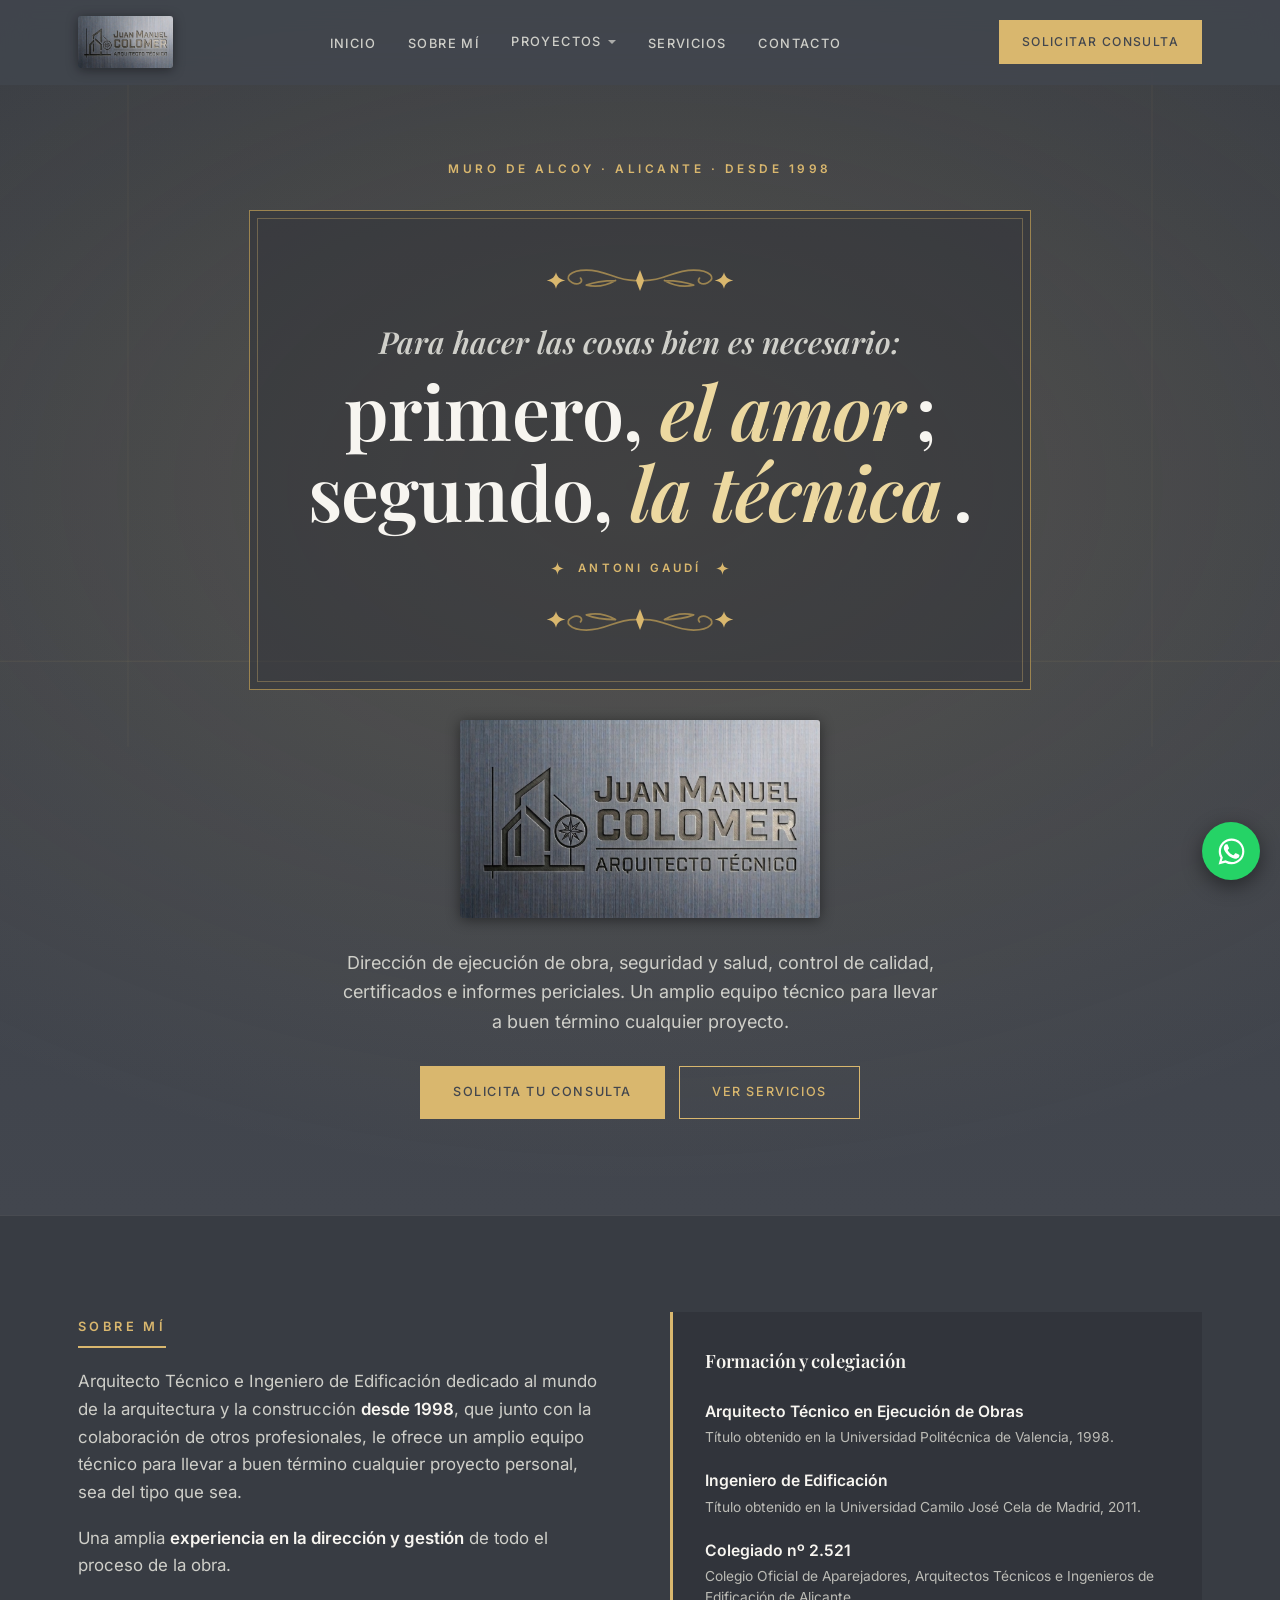
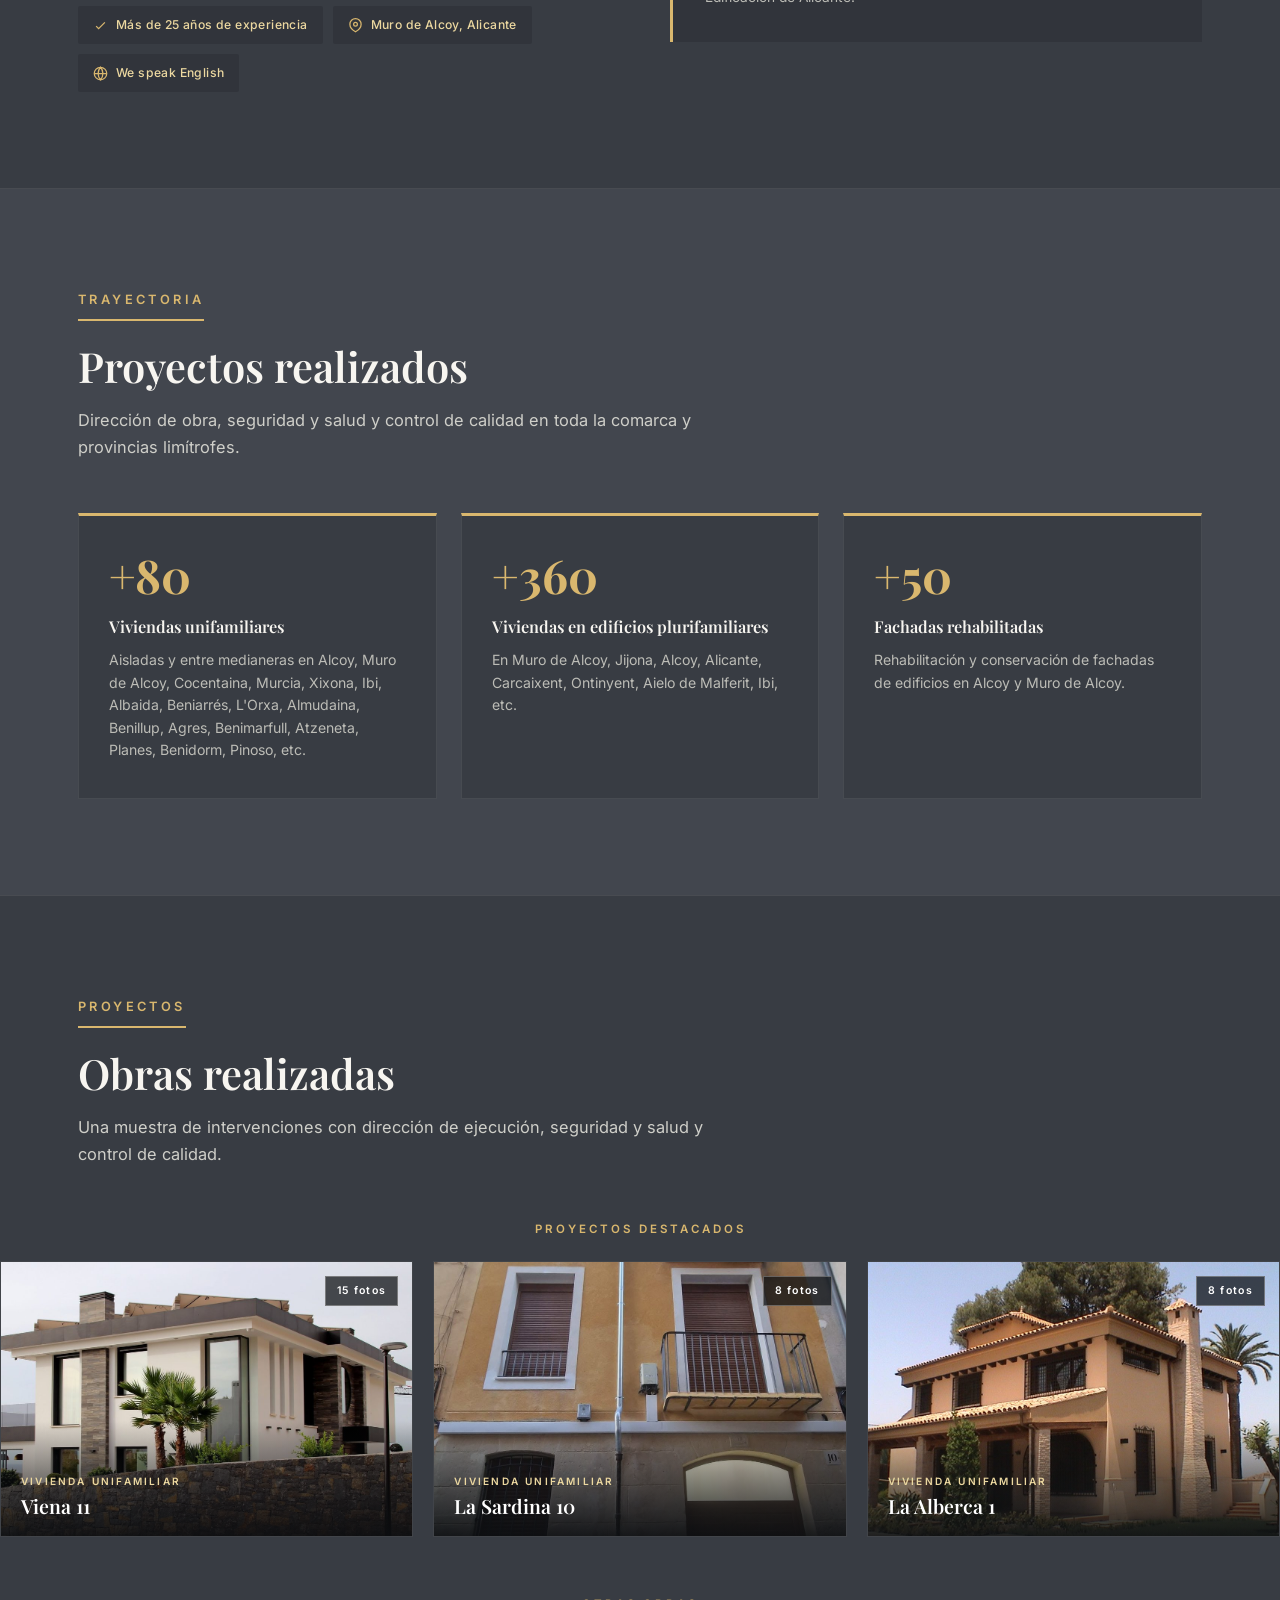
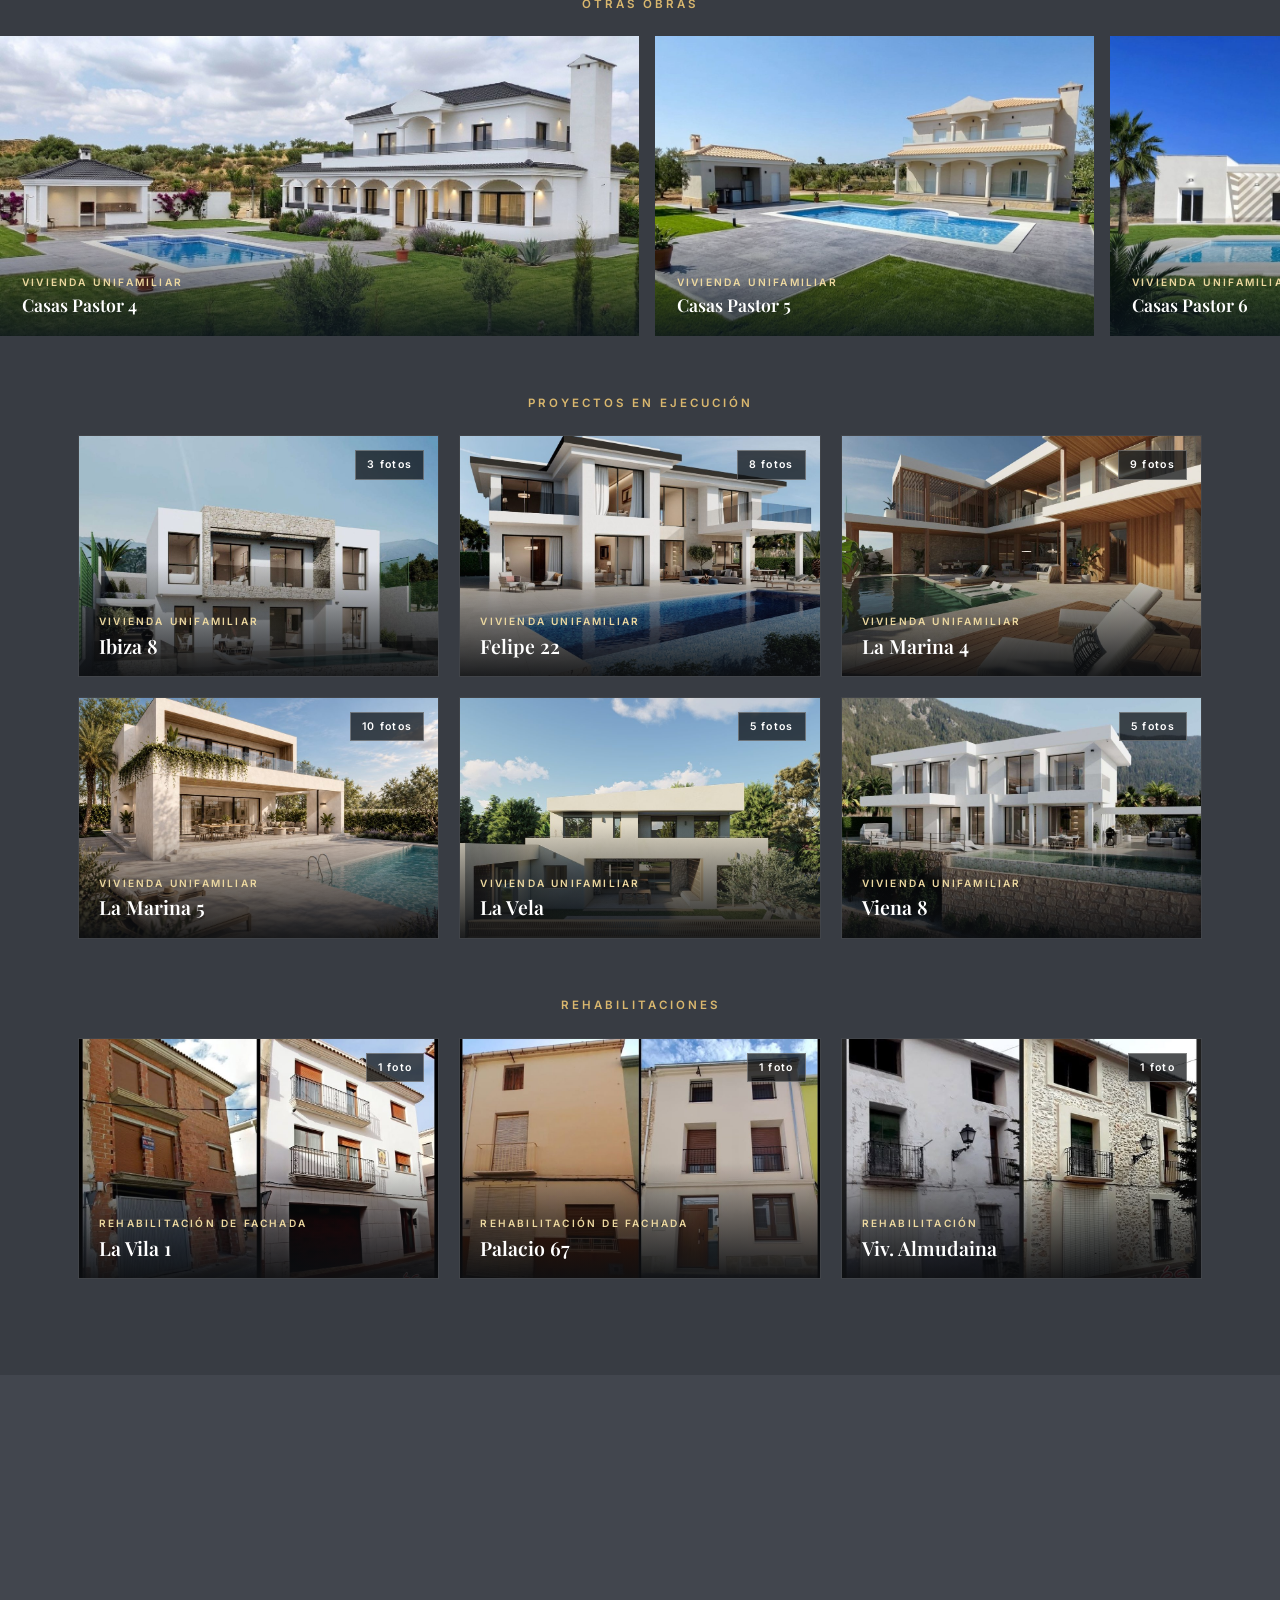
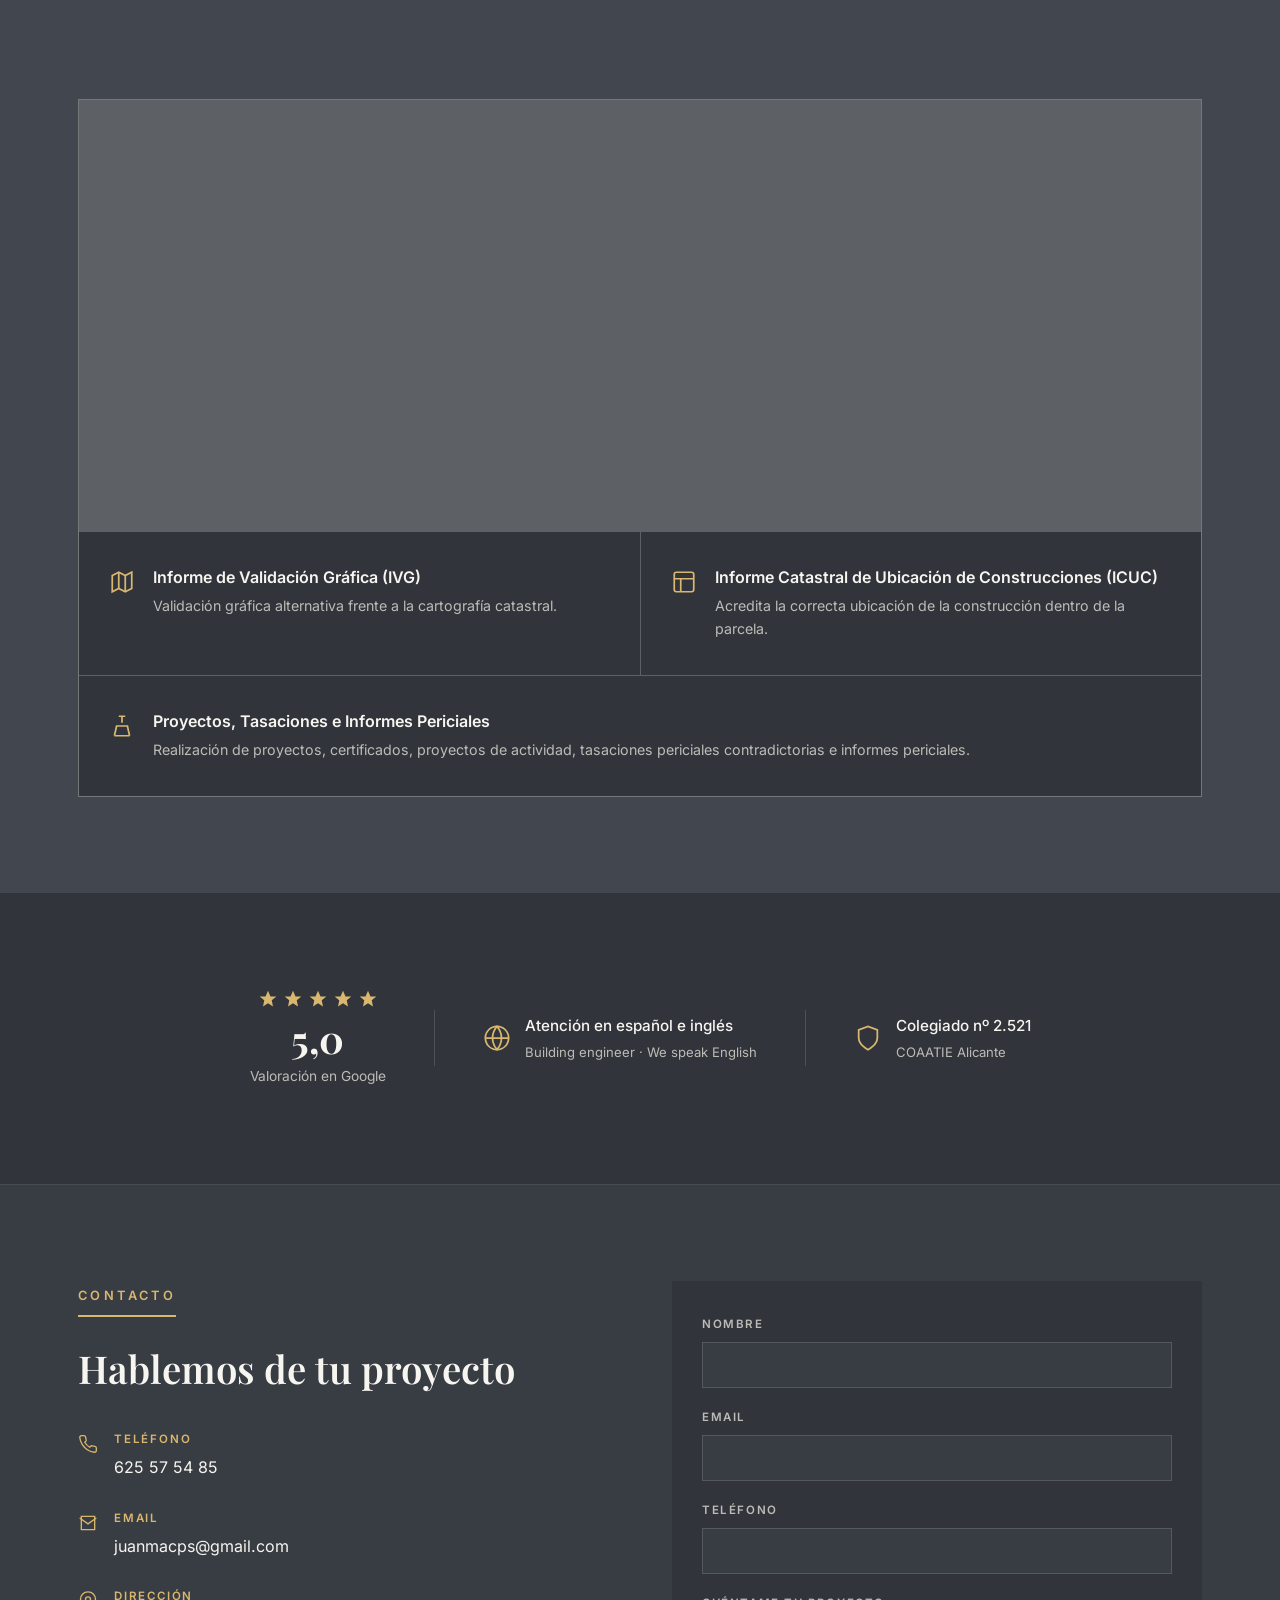
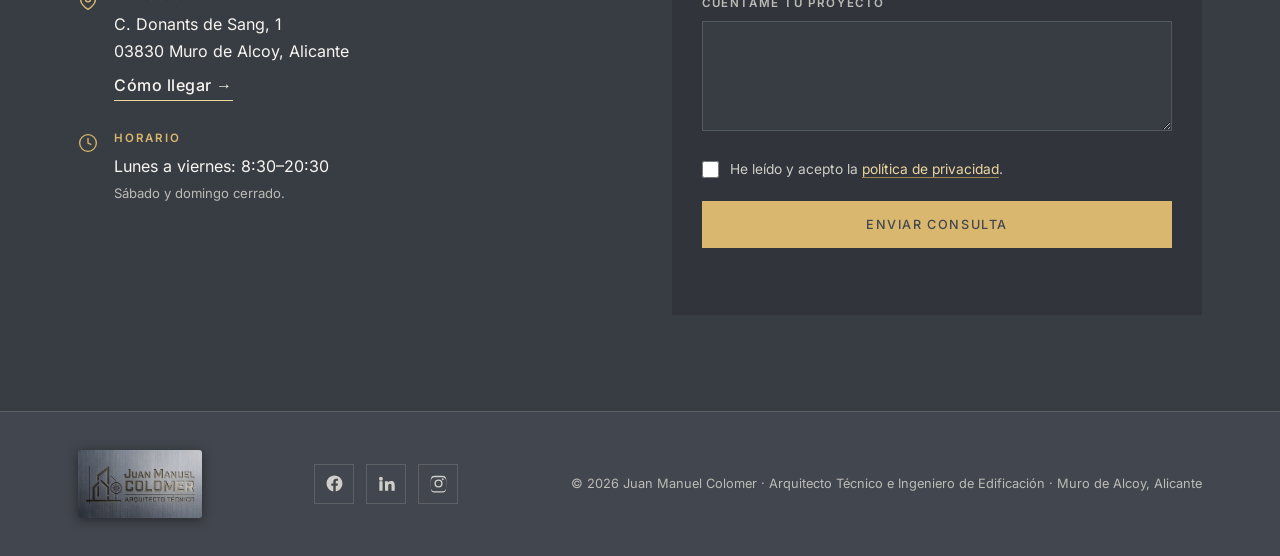
==== index.html @ d58ef300 "Proyectos en ejecución y nueva foto de Casas Pastor 4 Co-Authored-By: Claude Opus 5 <noreply@anthrop" ====
<!DOCTYPE html>
<html lang="es">
<head>
<meta charset="UTF-8">
<meta name="viewport" content="width=device-width, initial-scale=1.0">
<title>Juan Manuel Colomer | Arquitecto Técnico e Ingeniero de Edificación · Muro de Alcoy</title>
<meta name="description" content="Arquitecto Técnico e Ingeniero de Edificación en Muro de Alcoy, Alicante. Dirección de ejecución de obra, seguridad y salud, control de calidad, certificados energéticos y peritaciones desde 1998.">
<meta name="theme-color" content="#42464e">

<!-- Dirección oficial de la página: evita que la de GitHub y la del dominio
     propio compitan entre sí cuando se configure este último. -->
<link rel="canonical" href="https://lluissnt.github.io/arquitectura-jmc/">

<!-- Vista previa al compartir el enlace (WhatsApp, Facebook, LinkedIn...) -->
<meta property="og:type" content="website">
<meta property="og:locale" content="es_ES">
<meta property="og:site_name" content="Juan Manuel Colomer · Arquitecto Técnico">
<meta property="og:url" content="https://lluissnt.github.io/arquitectura-jmc/">
<meta property="og:title" content="Juan Manuel Colomer | Arquitecto Técnico en Muro de Alcoy">
<meta property="og:description" content="Dirección de ejecución de obra, seguridad y salud, control de calidad, certificados e informes periciales. Más de 25 años de experiencia en Muro de Alcoy, Alicante.">
<meta property="og:image" content="https://lluissnt.github.io/arquitectura-jmc/og-image.jpg">
<meta property="og:image:width" content="1200">
<meta property="og:image:height" content="630">
<meta property="og:image:alt" content="Juan Manuel Colomer, Arquitecto Técnico en Muro de Alcoy">
<meta name="twitter:card" content="summary_large_image">
<meta name="twitter:title" content="Juan Manuel Colomer | Arquitecto Técnico en Muro de Alcoy">
<meta name="twitter:description" content="Dirección de ejecución de obra, certificados e informes periciales. Muro de Alcoy, Alicante.">
<meta name="twitter:image" content="https://lluissnt.github.io/arquitectura-jmc/og-image.jpg">

<script type="application/ld+json">
{
  "@context": "https://schema.org",
  "@type": "ProfessionalService",
  "name": "Juan Manuel Colomer · Arquitecto Técnico",
  "alternateName": "Arquitecto Técnico Juan Manuel Colomer (Building engineer / We speak English)",
  "description": "Arquitecto Técnico e Ingeniero de Edificación en Muro de Alcoy, Alicante. Dirección de ejecución de obra, seguridad y salud, control de calidad, certificados e informes periciales desde 1998.",
  "url": "https://lluissnt.github.io/arquitectura-jmc/",
  "image": "https://lluissnt.github.io/arquitectura-jmc/og-image.jpg",
  "telephone": "+34625575485",
  "email": "juanmacps@gmail.com",
  "priceRange": "$$",
  "foundingDate": "1998",
  "address": {
    "@type": "PostalAddress",
    "streetAddress": "C. Donants de Sang, 1",
    "postalCode": "03830",
    "addressLocality": "Muro de Alcoy",
    "addressRegion": "Alicante",
    "addressCountry": "ES"
  },
  "openingHoursSpecification": [
    {
      "@type": "OpeningHoursSpecification",
      "dayOfWeek": [
        "Monday",
        "Tuesday",
        "Wednesday",
        "Thursday",
        "Friday"
      ],
      "opens": "08:30",
      "closes": "20:30"
    }
  ],
  "areaServed": [
    {
      "@type": "AdministrativeArea",
      "name": "Muro de Alcoy"
    },
    {
      "@type": "AdministrativeArea",
      "name": "Alcoy"
    },
    {
      "@type": "AdministrativeArea",
      "name": "Comarca del Comtat"
    },
    {
      "@type": "AdministrativeArea",
      "name": "Provincia de Alicante"
    }
  ],
  "availableLanguage": [
    "es",
    "en"
  ],
  "sameAs": [
    "https://www.facebook.com/juanmanuel.colomerprats",
    "https://www.linkedin.com/in/juan-manuel-colomer-prats-73b31610/",
    "https://www.instagram.com/juanmacolomer_at/"
  ],
  "founder": {
    "@type": "Person",
    "name": "Juan Manuel Colomer Prats",
    "jobTitle": "Arquitecto Técnico e Ingeniero de Edificación",
    "memberOf": {
      "@type": "Organization",
      "name": "Colegio Oficial de Aparejadores, Arquitectos Técnicos e Ingenieros de Edificación de Alicante"
    },
    "alumniOf": [
      {
        "@type": "CollegeOrUniversity",
        "name": "Universidad Politécnica de Valencia"
      },
      {
        "@type": "CollegeOrUniversity",
        "name": "Universidad Camilo José Cela"
      }
    ]
  },
  "hasOfferCatalog": {
    "@type": "OfferCatalog",
    "name": "Servicios",
    "itemListElement": [
      {
        "@type": "Offer",
        "itemOffered": {
          "@type": "Service",
          "name": "Dirección de la Ejecución Material de las Obras"
        }
      },
      {
        "@type": "Offer",
        "itemOffered": {
          "@type": "Service",
          "name": "Coordinación de Seguridad y Salud"
        }
      },
      {
        "@type": "Offer",
        "itemOffered": {
          "@type": "Service",
          "name": "Control de calidad de la ejecución"
        }
      },
      {
        "@type": "Offer",
        "itemOffered": {
          "@type": "Service",
          "name": "Certificados de Eficiencia Energética"
        }
      },
      {
        "@type": "Offer",
        "itemOffered": {
          "@type": "Service",
          "name": "Certificados de superficies y antigüedad"
        }
      },
      {
        "@type": "Offer",
        "itemOffered": {
          "@type": "Service",
          "name": "Certificados de georreferenciación"
        }
      },
      {
        "@type": "Offer",
        "itemOffered": {
          "@type": "Service",
          "name": "Informe de Validación Gráfica (IVG)"
        }
      },
      {
        "@type": "Offer",
        "itemOffered": {
          "@type": "Service",
          "name": "Informe Catastral de Ubicación de Construcciones (ICUC)"
        }
      },
      {
        "@type": "Offer",
        "itemOffered": {
          "@type": "Service",
          "name": "Proyectos, tasaciones e informes periciales"
        }
      }
    ]
  }
}
</script>
<link rel="icon" href="favicon.ico" sizes="16x16 32x32 48x48">
<link rel="icon" type="image/png" sizes="192x192" href="icon-192.png">
<link rel="icon" type="image/png" sizes="512x512" href="icon-512.png">
<link rel="apple-touch-icon" sizes="180x180" href="apple-touch-icon.png">
<link rel="preload" href="fonts/playfair-display-600.woff2" as="font" type="font/woff2" crossorigin>
<link rel="preload" href="fonts/inter-400.woff2" as="font" type="font/woff2" crossorigin>
<script>document.documentElement.className += ' js';</script>
<style>
  /* Tipografías alojadas en la propia web. Antes venían de Google, lo que
     enviaba la IP de cada visitante a sus servidores. Ahora la web no
     contacta con ningún servidor externo. Solo el subconjunto latin, que
     cubre todo el español, y solo los pesos que se usan. */
  @font-face{
    font-family:'Inter';font-style:normal;font-weight:400;font-display:swap;
    src:url('fonts/inter-400.woff2') format('woff2');
    unicode-range:U+0000-00FF, U+0131, U+0152-0153, U+02BB-02BC, U+02C6, U+02DA, U+02DC, U+0304, U+0308, U+0329, U+2000-206F, U+20AC, U+2122, U+2191, U+2193, U+2212, U+2215, U+FEFF, U+FFFD;
  }
  @font-face{
    font-family:'Inter';font-style:normal;font-weight:500;font-display:swap;
    src:url('fonts/inter-500.woff2') format('woff2');
    unicode-range:U+0000-00FF, U+0131, U+0152-0153, U+02BB-02BC, U+02C6, U+02DA, U+02DC, U+0304, U+0308, U+0329, U+2000-206F, U+20AC, U+2122, U+2191, U+2193, U+2212, U+2215, U+FEFF, U+FFFD;
  }
  @font-face{
    font-family:'Inter';font-style:normal;font-weight:600;font-display:swap;
    src:url('fonts/inter-600.woff2') format('woff2');
    unicode-range:U+0000-00FF, U+0131, U+0152-0153, U+02BB-02BC, U+02C6, U+02DA, U+02DC, U+0304, U+0308, U+0329, U+2000-206F, U+20AC, U+2122, U+2191, U+2193, U+2212, U+2215, U+FEFF, U+FFFD;
  }
  @font-face{
    font-family:'Playfair Display';font-style:italic;font-weight:600;font-display:swap;
    src:url('fonts/playfair-display-600-italic.woff2') format('woff2');
    unicode-range:U+0000-00FF, U+0131, U+0152-0153, U+02BB-02BC, U+02C6, U+02DA, U+02DC, U+0304, U+0308, U+0329, U+2000-206F, U+20AC, U+2122, U+2191, U+2193, U+2212, U+2215, U+FEFF, U+FFFD;
  }
  @font-face{
    font-family:'Playfair Display';font-style:normal;font-weight:500;font-display:swap;
    src:url('fonts/playfair-display-500.woff2') format('woff2');
    unicode-range:U+0000-00FF, U+0131, U+0152-0153, U+02BB-02BC, U+02C6, U+02DA, U+02DC, U+0304, U+0308, U+0329, U+2000-206F, U+20AC, U+2122, U+2191, U+2193, U+2212, U+2215, U+FEFF, U+FFFD;
  }
  @font-face{
    font-family:'Playfair Display';font-style:normal;font-weight:600;font-display:swap;
    src:url('fonts/playfair-display-600.woff2') format('woff2');
    unicode-range:U+0000-00FF, U+0131, U+0152-0153, U+02BB-02BC, U+02C6, U+02DA, U+02DC, U+0304, U+0308, U+0329, U+2000-206F, U+20AC, U+2122, U+2191, U+2193, U+2212, U+2215, U+FEFF, U+FFFD;
  }
  @font-face{
    font-family:'Playfair Display';font-style:normal;font-weight:700;font-display:swap;
    src:url('fonts/playfair-display-700.woff2') format('woff2');
    unicode-range:U+0000-00FF, U+0131, U+0152-0153, U+02BB-02BC, U+02C6, U+02DA, U+02DC, U+0304, U+0308, U+0329, U+2000-206F, U+20AC, U+2122, U+2191, U+2193, U+2212, U+2215, U+FEFF, U+FFFD;
  }

  :root{
    /* Grises tomados de la placa del logo (muestreados del propio archivo),
       con los dorados de la propuesta original. Fondo grisáceo, no negro. */
    --graphite:#42464e;      /* base */
    --graphite-2:#383c43;    /* secciones alternas, algo más oscuras */
    --graphite-3:#31343b;    /* superficies elevadas: tarjetas, formulario */
    --gold:#d9b76e;
    --gold-light:#ecd8a0;
    --gold-dim:#9c8450;
    --white:#f7f5f0;
    --grey-2:#cfcfc9;        /* texto de párrafo */
    --grey:#bcbcb6;          /* texto secundario */
    --line:rgba(247,245,240,0.15);
    --line-soft:rgba(247,245,240,0.08);
    --max:1180px;
  }
  *{margin:0;padding:0;box-sizing:border-box;}
  html{scroll-behavior:smooth;-webkit-text-size-adjust:100%;}
  body{
    background:var(--graphite);
    color:var(--white);
    font-family:'Inter',sans-serif;
    font-weight:400;
    line-height:1.65;
    overflow-x:hidden;
    -webkit-font-smoothing:antialiased;
  }
  h1,h2,h3,h4,.serif{font-family:'Playfair Display',serif;}
  a{color:inherit;text-decoration:none;}
  img{max-width:100%;display:block;}
  ::selection{background:var(--gold);color:var(--graphite);}

  ::-webkit-scrollbar{width:10px;}
  ::-webkit-scrollbar-track{background:var(--graphite-3);}
  ::-webkit-scrollbar-thumb{background:var(--gold-dim);}
  ::-webkit-scrollbar-thumb:hover{background:var(--gold);}

  .wrap{max-width:var(--max);margin:0 auto;padding:0 28px;}
  .visually-hidden{position:absolute;width:1px;height:1px;overflow:hidden;clip:rect(0 0 0 0);white-space:nowrap;}

  /* ---------- NAV ---------- */
  nav{
    position:fixed;top:0;left:0;width:100%;z-index:1000;
    padding:16px 0;
    background:rgba(66,70,78,0.86);
    backdrop-filter:blur(14px);
    -webkit-backdrop-filter:blur(14px);
    border-bottom:1px solid transparent;
    transition:padding .35s ease, background .35s ease, border-color .35s ease, box-shadow .35s ease;
  }
  nav.scrolled{
    padding:10px 0;
    background:rgba(66,70,78,0.96);
    border-bottom:1px solid var(--line);
    box-shadow:0 6px 24px rgba(0,0,0,0.34);
  }
  nav .wrap{display:flex;align-items:center;justify-content:space-between;gap:16px;}

  /* Logo del cliente, a la izquierda de INICIO */
  .logo{display:flex;align-items:center;flex-shrink:0;}
  .logo img{
    height:52px;width:auto;border-radius:3px;
    box-shadow:0 2px 12px rgba(0,0,0,0.42);
    transition:height .35s ease;
  }
  nav.scrolled .logo img{height:42px;}

  .nav-links{display:flex;gap:32px;list-style:none;align-items:center;}
  .nav-links a{
    font-size:.8rem;letter-spacing:1.4px;text-transform:uppercase;color:var(--grey-2);font-weight:500;
    position:relative;padding-bottom:4px;transition:color .3s;
  }
  .nav-links a::after{
    content:'';position:absolute;bottom:0;left:0;width:0;height:1.5px;background:var(--gold);
    transition:width .3s ease;
  }
  .nav-links a:hover{color:var(--gold);}
  .nav-links a:hover::after{width:100%;}
  /* Desplegable de Proyectos. En escritorio se abre al pasar el ratón o con
     el teclado; en móvil, donde no hay hover, queda siempre desplegado bajo
     su epígrafe, que es como funcionan estos menús en vertical. */
  .tiene-menu{position:relative;}
  .tiene-menu > a{display:inline-flex;align-items:center;gap:6px;}
  .tiene-menu > a::before{
    content:'';width:0;height:0;order:2;
    border-left:4px solid transparent;border-right:4px solid transparent;
    border-top:4px solid currentColor;opacity:.75;
  }
  .submenu{
    list-style:none;position:absolute;top:100%;left:50%;transform:translateX(-50%);
    min-width:14rem;padding:8px 0;margin-top:10px;
    background:var(--graphite-2);border:1px solid var(--line);
    box-shadow:0 12px 30px rgba(0,0,0,0.42);
    opacity:0;visibility:hidden;transition:opacity .22s ease, visibility .22s ease;
  }
  .tiene-menu:hover .submenu,
  .tiene-menu:focus-within .submenu{opacity:1;visibility:visible;}
  .submenu li{display:block;}
  .submenu a{
    display:block;padding:9px 18px;font-size:.76rem;letter-spacing:1.1px;
    text-transform:uppercase;color:var(--grey-2);font-weight:500;white-space:nowrap;
  }
  .submenu a::after{display:none;}
  .submenu a:hover{background:var(--graphite-3);color:var(--gold);}

  .nav-cta{
    background:var(--gold);color:var(--graphite);border:1px solid var(--gold);
    padding:11px 22px;font-size:.76rem;letter-spacing:1.4px;
    text-transform:uppercase;font-weight:500;transition:background .3s,color .3s;white-space:nowrap;
  }
  .nav-cta:hover{background:transparent;color:var(--gold);}
  .burger{display:none;flex-direction:column;gap:5px;cursor:pointer;z-index:1100;padding:6px;}
  .burger span{width:26px;height:2px;background:var(--gold);transition:.3s;border-radius:2px;}
  .burger.open span:nth-child(1){transform:translateY(7px) rotate(45deg);}
  .burger.open span:nth-child(2){opacity:0;}
  .burger.open span:nth-child(3){transform:translateY(-7px) rotate(-45deg);}

  /* ---------- HERO (sin imagen de casa) ---------- */
  .hero{
    position:relative;
    padding:160px 0 96px;
    /* El azul de la lámina original pasa a ser el propio fondo: una franja
       horizontal amplia sobre la que se apoya la frase, sin recuadros. */
    background:
      radial-gradient(120% 80% at 50% 40%, rgba(217,183,110,0.15) 0%, rgba(217,183,110,0.05) 46%, transparent 72%),
      linear-gradient(180deg, #383c43 0%, var(--graphite) 100%);
    overflow:hidden;
  }
  .hero-lines{
    position:absolute;inset:0;z-index:0;opacity:.5;pointer-events:none;
  }
  .hero .wrap{position:relative;z-index:2;}
  .hero-inner{
    display:flex;flex-direction:column;align-items:center;text-align:center;gap:30px;
  }
  .hero-eyebrow{
    font-size:.74rem;letter-spacing:3.5px;text-transform:uppercase;color:var(--gold);
    font-weight:600;opacity:0;
  }

  /* La frase es texto real sobre el fondo, no una imagen: se despliega a lo
     ancho en pantallas grandes y se reordena sola en móvil. */
  .hero-quote{
    margin:0;font-family:'Playfair Display',serif;font-weight:600;
    color:var(--white);
  }
  .q-lead{
    display:block;
    font-size:clamp(1.05rem,2.6vw,1.9rem);
    font-weight:500;font-style:italic;color:var(--grey-2);
    line-height:1.3;margin-bottom:.3em;
  }
  /* Cada mitad va en su propia línea: el corte es el mismo en todas las
     pantallas y nunca parte "la técnica" por la mitad. */
  .q-main{
    display:block;
    font-size:clamp(2rem,6.6vw,4.7rem);
    line-height:1.08;letter-spacing:-.01em;
  }
  .q-part{display:block;}

  /* Recuadro del lema: recoge el marco de la lámina que pasó el cliente,
     pero con los dorados de la web en vez del azul original. El doble filete
     imita el grabado de su placa. */
  .quote-frame{
    position:relative;
    border:1px solid var(--gold-dim);
    background:rgba(46,49,55,0.5);
    padding:clamp(30px,5vw,52px) clamp(22px,4.5vw,58px);
  }
  .quote-frame::before{
    content:'';position:absolute;inset:7px;
    border:1px solid rgba(217,183,110,0.34);pointer-events:none;
  }
  /* Adornos de la lámina original: volutas y rombos de cuatro puntas,
     redibujados en SVG con los dorados de la web en vez del blanco. */
  .q-orn{
    display:block;width:min(280px,62%);height:auto;margin:0 auto clamp(16px,2.5vw,24px);
    fill:none;stroke:var(--gold-dim);stroke-width:1.5;
    stroke-linecap:round;stroke-linejoin:round;
  }
  .q-orn .relleno{fill:var(--gold);stroke:none;}
  .q-orn--pie{margin:clamp(16px,2.5vw,24px) auto 0;transform:rotate(180deg);}
  .q-chispa{width:13px;height:13px;fill:var(--gold);flex-shrink:0;}

  .hero-cite{
    display:flex;align-items:center;justify-content:center;gap:14px;
    margin-top:clamp(18px,2.5vw,26px);
    font-family:'Inter',sans-serif;
    font-size:.72rem;letter-spacing:3.2px;text-transform:uppercase;
    color:var(--gold);font-weight:600;
  }
  /* Segunda aparición del logo, bajo el nombre. Decorativa: el nav ya lo
     anuncia, así que aquí va sin texto alternativo. */
  .hero-logo{
    width:clamp(230px,32vw,360px);height:auto;border-radius:3px;
    box-shadow:0 2px 14px rgba(0,0,0,0.45);
  }
  /* La cursiva se inclina a la derecha y su remate invadía el ";" recto de
     detrás. Un pelín de aire después de cada tramo en cursiva lo separa. */
  .q-main em{font-style:italic;color:var(--gold-light);padding-right:.14em;}
  .hero p.sub{
    font-size:clamp(1rem,2.2vw,1.12rem);color:var(--grey-2);max-width:600px;
  }
  .hero-ctas{display:flex;gap:14px;justify-content:center;flex-wrap:wrap;width:100%;}
  .btn{
    display:inline-block;padding:15px 32px;font-size:.79rem;letter-spacing:1.6px;text-transform:uppercase;
    font-weight:500;transition:all .3s ease;border:1px solid var(--gold);text-align:center;
  }
  .btn-solid{background:var(--gold);color:var(--graphite);}
  .btn-solid:hover{background:var(--gold-light);border-color:var(--gold-light);}
  .btn-outline{background:transparent;color:var(--gold);}
  .btn-outline:hover{background:var(--gold);color:var(--graphite);}

  /* ---------- SECTION GENERIC ---------- */
  section{position:relative;padding:96px 0;}
  .section-head{max-width:660px;margin-bottom:52px;}
  /* Regla propia, no anidada: "Sobre mí" y "Contacto" llevan .tag en el mismo
     elemento y con el selector descendiente no les aplicaba nada. */
  .tag{
    color:var(--gold);font-size:.8rem;letter-spacing:3.4px;text-transform:uppercase;
    font-weight:600;margin-bottom:20px;display:inline-block;
    padding-bottom:9px;border-bottom:2px solid var(--gold);
  }
  .section-head h2{font-size:clamp(1.75rem,4.2vw,2.6rem);font-weight:600;line-height:1.2;color:var(--white);}
  .section-head p{color:var(--grey-2);margin-top:16px;font-size:1.02rem;}

  /* Las animaciones solo se aplican si hay JS: sin JS todo el contenido es visible */
  .js .reveal{opacity:0;transform:translateY(28px);transition:opacity .8s cubic-bezier(.16,1,.3,1),transform .8s cubic-bezier(.16,1,.3,1);}
  .js .reveal.visible{opacity:1;transform:translateY(0);}
  .js .reveal-scale{opacity:0;transform:scale(.96);transition:opacity .7s cubic-bezier(.16,1,.3,1),transform .7s cubic-bezier(.16,1,.3,1);}
  .js .reveal-scale.visible{opacity:1;transform:scale(1);}

  /* ---------- SOBRE / INICIO ---------- */
  .about{background:var(--graphite-2);border-top:1px solid var(--line-soft);border-bottom:1px solid var(--line-soft);}
  .about-grid{display:grid;grid-template-columns:1fr 1fr;gap:60px;align-items:start;}
  .about-text p{color:var(--grey-2);margin-bottom:18px;font-size:1.05rem;}
  .about-text p strong{color:var(--white);font-weight:600;}
  .about-badges{display:flex;gap:10px;margin-top:26px;flex-wrap:wrap;}
  .badge{
    background:var(--graphite-3);padding:9px 15px;font-size:.76rem;
    letter-spacing:.4px;color:var(--gold-light);font-weight:500;
    display:flex;align-items:center;gap:8px;border-radius:2px;
  }
  .badge svg{width:15px;height:15px;stroke:var(--gold);flex-shrink:0;}

  /* Formación */
  .formacion{background:var(--graphite-3);padding:34px 32px;border-left:3px solid var(--gold);}
  .formacion h3{font-size:1.15rem;font-weight:600;margin-bottom:22px;color:var(--white);}
  .form-item{margin-bottom:20px;}
  .form-item:last-child{margin-bottom:0;}
  .form-item strong{display:block;font-size:.98rem;font-weight:600;color:var(--white);margin-bottom:3px;}
  .form-item small{color:var(--grey);font-size:.86rem;line-height:1.5;display:block;}

  /* ---------- CIFRAS / TRAYECTORIA ---------- */
  .track-grid{display:grid;grid-template-columns:repeat(3,1fr);gap:24px;}
  .track-card{
    background:var(--graphite-2);padding:36px 30px;border:1px solid var(--line-soft);
    border-top:3px solid var(--gold);transition:transform .35s ease, box-shadow .35s ease;
  }
  .track-card:hover{transform:translateY(-4px);box-shadow:0 14px 34px rgba(0,0,0,0.32);}
  .track-num{font-family:'Playfair Display',serif;font-size:2.9rem;font-weight:700;color:var(--gold);line-height:1;}
  .track-card h3{font-size:1.02rem;font-weight:600;margin:14px 0 10px;color:var(--white);}
  .track-card p{color:var(--grey);font-size:.88rem;line-height:1.6;}

  /* ---------- SERVICIOS ---------- */
  .services-grid{display:grid;grid-template-columns:repeat(2,1fr);gap:1px;background:var(--line);border:1px solid var(--line);}
  .service-card{
    background:var(--graphite-3);padding:34px 30px;transition:background .35s ease;position:relative;
    display:flex;gap:18px;align-items:flex-start;
  }
  .service-card:hover{background:#3b3f47;}
  .service-card svg{width:26px;height:26px;stroke:var(--gold);flex-shrink:0;margin-top:3px;}
  .service-card h3{font-family:'Inter',sans-serif;font-size:1rem;font-weight:600;margin-bottom:7px;line-height:1.4;color:var(--white);}
  .service-card p{color:var(--grey);font-size:.89rem;line-height:1.6;}

  /* ---------- PROYECTOS · CARRUSEL ---------- */
  .projects{background:var(--graphite-2);border-top:1px solid var(--line-soft);}

  /* ---------- PROYECTOS DESTACADOS ---------- */
  .sub-tit{
    font-family:'Inter',sans-serif;font-size:.72rem;letter-spacing:3px;
    text-transform:uppercase;color:var(--gold);font-weight:600;
    margin:0 0 1.4rem;text-align:center;
  }
  .destacados{display:grid;grid-template-columns:repeat(3,1fr);gap:20px;}
  .obra{
    position:relative;overflow:hidden;background:var(--graphite-3);
    border:1px solid var(--line-soft);cursor:pointer;text-align:left;
    padding:0;font:inherit;color:inherit;width:100%;display:block;
  }
  .obra img{width:100%;aspect-ratio:3/2;object-fit:cover;
    transition:transform .6s cubic-bezier(.16,1,.3,1);}
  .obra:hover img{transform:scale(1.05);}
  .obra:focus-visible{outline:2px solid var(--gold);outline-offset:3px;}
  .obra-info{
    position:absolute;inset:auto 0 0 0;
    background:linear-gradient(0deg, rgba(12,14,17,0.92) 0%, rgba(12,14,17,0.45) 55%, transparent 100%);
    padding:52px 20px 18px;
  }
  .obra-cat{display:block;font-size:.63rem;letter-spacing:2.2px;text-transform:uppercase;
    color:var(--gold-light);font-weight:600;margin-bottom:4px;}
  .obra-tit{display:block;font-family:'Playfair Display',serif;font-size:1.22rem;
    font-weight:600;color:#fff;line-height:1.25;}
  .obra-n{
    position:absolute;top:14px;right:14px;
    background:rgba(12,14,17,0.72);border:1px solid rgba(247,245,240,0.3);
    padding:5px 11px;font-size:.66rem;letter-spacing:1.3px;color:#fff;font-weight:600;
  }

  .bloque{margin-top:3.6rem;}
  
  /* Tira continua de altura fija: cada foto ocupa el ancho que le pide su
     propia proporción, así NINGUNA se recorta. Las del cliente van desde
     panorámicas 2,55:1 hasta una vertical 0,75:1, y forzarlas a un formato
     común hacía perder hasta el 48% de la imagen. */
  .marquee{
    --gap:16px; --alto:300px; --speed:95s;
    position:relative;overflow:hidden;
  }
  .marquee-track{display:flex;width:max-content;align-items:stretch;}
  /* El bucle sigue encajando: media pista es una copia entera de la lista,
     independientemente de que cada foto mida un ancho distinto. */
  .m-item{
    flex:0 0 auto;height:var(--alto);margin-right:var(--gap);
    position:relative;background:#2b2e34;
  }
  /* <picture> es inline por defecto: sin esto, el height:100% de la imagen
     no encuentra contra qué resolverse y la foto se deforma. */
  .m-item picture{display:block;height:100%;}
  .m-item img{height:100%;width:auto;display:block;}

  .js .marquee-track{animation:marqueeFlow var(--speed) linear infinite;}
  /* En táctil el :hover se queda "pegado" tras tocar y congelaba la tira,
     así que solo pausa por hover donde hay ratón de verdad. */
  @media (hover:hover){
    .marquee:hover .marquee-track{animation-play-state:paused;}
  }
  .marquee:focus-within .marquee-track{animation-play-state:paused;}
  /* De -50% a 0: las fotos avanzan hacia la derecha */
  @keyframes marqueeFlow{from{transform:translateX(-50%);}to{transform:translateX(0);}}

  .js .m-item{cursor:zoom-in;}
  .js .m-item:focus-visible{outline:2px solid var(--gold);outline-offset:-2px;}

  .m-cap{
    position:absolute;inset:auto 0 0 0;
    background:linear-gradient(0deg, rgba(10,20,28,0.88) 0%, rgba(10,20,28,0.35) 60%, transparent 100%);
    padding:46px 22px 20px;
  }
  .m-cat{display:block;font-size:.64rem;letter-spacing:2.2px;text-transform:uppercase;color:var(--gold-light);margin-bottom:4px;font-weight:600;}
  .m-title{display:block;font-family:'Playfair Display',serif;font-size:1.1rem;font-weight:600;color:#fff;line-height:1.25;}

  /* ---------- BOTÓN DE WHATSAPP ---------- */
  .wa{
    position:fixed;right:20px;bottom:20px;z-index:1200;
    width:58px;height:58px;border-radius:50%;
    background:#25D366;                 /* verde oficial de WhatsApp */
    display:flex;align-items:center;justify-content:center;
    box-shadow:0 6px 20px rgba(0,0,0,0.45);
    transition:transform .25s ease, box-shadow .25s ease;
    border:none;
  }
  .wa:hover{transform:translateY(-3px);box-shadow:0 10px 26px rgba(0,0,0,0.55);}
  .wa:focus-visible{outline:3px solid var(--gold);outline-offset:3px;}
  .wa svg{width:31px;height:31px;fill:#fff;}
  /* Se aparta cuando la foto ampliada está abierta, para no estorbar */
  body:has(.lightbox:not([hidden])) .wa{opacity:0;pointer-events:none;}
  @media (max-width:700px){
    .wa{right:14px;bottom:14px;width:52px;height:52px;}
    .wa svg{width:28px;height:28px;}
  }

  /* ---------- AMPLIACIÓN DE LA FOTO ---------- */
  .lightbox{
    position:fixed;inset:0;z-index:2000;
    display:flex;align-items:center;justify-content:center;
    background:rgba(20,22,26,0.94);
    backdrop-filter:blur(6px);-webkit-backdrop-filter:blur(6px);
    padding:70px 76px;
  }
  .lightbox[hidden]{display:none;}
  .js .lightbox{opacity:0;transition:opacity .3s ease;}
  .js .lightbox.is-open{opacity:1;}
  .lb-figure{max-width:100%;max-height:100%;display:flex;flex-direction:column;align-items:center;gap:16px;}
  .lb-figure img{
    max-width:100%;max-height:calc(100vh - 190px);
    width:auto;height:auto;object-fit:contain;
    box-shadow:0 24px 70px rgba(0,0,0,0.6);
  }
  .lb-cap{text-align:center;}
  .lb-cat{display:block;font-size:.68rem;letter-spacing:2.6px;text-transform:uppercase;color:var(--gold);margin-bottom:5px;font-weight:600;}
  .lb-title{display:block;font-family:'Playfair Display',serif;font-size:1.4rem;font-weight:600;color:var(--white);}

  .lb-btn{
    position:absolute;z-index:2;
    width:50px;height:50px;padding:0;cursor:pointer;
    border:1px solid rgba(245,243,238,0.35);background:rgba(53,56,62,0.6);
    color:var(--white);display:flex;align-items:center;justify-content:center;
    transition:background .25s,border-color .25s;
  }
  .lb-btn:hover{background:var(--gold);border-color:var(--gold);color:var(--graphite);}
  .lb-btn:focus-visible{outline:2px solid var(--gold);outline-offset:3px;}
  .lb-btn svg{width:20px;height:20px;stroke:currentColor;fill:none;stroke-width:1.8;}
  .lb-close{top:22px;right:22px;}
  .lb-prev{left:18px;top:50%;transform:translateY(-50%);}
  .lb-next{right:18px;top:50%;transform:translateY(-50%);}
  .lb-count{
    position:absolute;bottom:22px;left:50%;transform:translateX(-50%);
    font-size:.76rem;letter-spacing:2px;color:var(--grey);
  }

  /* ---------- REPUTACIÓN ---------- */
  .reputation{background:var(--graphite-3);}
  .rep-wrap{display:flex;align-items:center;justify-content:center;gap:48px;flex-wrap:wrap;text-align:center;}
  .rep-stars{display:flex;gap:5px;justify-content:center;margin-bottom:10px;}
  .rep-stars svg{width:20px;height:20px;fill:var(--gold);}
  .rep-score{font-family:'Playfair Display',serif;font-size:2.4rem;font-weight:700;color:var(--white);line-height:1;}
  .rep-label{color:var(--grey);font-size:.86rem;margin-top:8px;}
  .rep-divider{width:1px;height:56px;background:var(--line);}
  .rep-item{display:flex;align-items:center;gap:14px;text-align:left;}
  .rep-item svg{width:28px;height:28px;stroke:var(--gold);flex-shrink:0;}
  .rep-item span{display:block;font-size:.95rem;color:var(--white);font-weight:500;}
  .rep-item small{color:var(--grey);font-size:.82rem;}

  /* ---------- CONTACTO ---------- */
  .contact{background:var(--graphite-2);border-top:1px solid var(--line-soft);}
  .contact-grid{display:grid;grid-template-columns:1fr 1fr;gap:64px;}
  .contact h2{font-size:clamp(1.7rem,3.6vw,2.4rem);font-weight:600;margin-bottom:30px;color:var(--white);}
  .contact-info-item{display:flex;gap:16px;margin-bottom:28px;}
  .contact-info-item svg{width:20px;height:20px;stroke:var(--gold);flex-shrink:0;margin-top:4px;}
  .contact-info-item h4{font-family:'Inter',sans-serif;font-size:.72rem;letter-spacing:1.8px;text-transform:uppercase;color:var(--gold);margin-bottom:5px;font-weight:600;}
  .contact-info-item p, .contact-info-item a{color:var(--white);font-size:1rem;}
  .contact-info-item a:hover{color:var(--gold);}
  .contact-info-item small{color:var(--grey);display:block;margin-top:3px;font-size:.82rem;}
  .map-link{font-size:.78rem;letter-spacing:.5px;color:var(--gold);font-weight:500;border-bottom:1px solid var(--gold-light);padding-bottom:2px;display:inline-block;margin-top:8px;}

  .form-card{background:var(--graphite-3);padding:34px 30px;}
  .form-group{margin-bottom:20px;}
  .form-group label{display:block;font-size:.72rem;letter-spacing:1.6px;text-transform:uppercase;color:var(--grey);margin-bottom:8px;font-weight:600;}
  .form-group input,.form-group textarea{
    width:100%;background:var(--graphite-2);border:1px solid var(--line);
    color:var(--white);font-family:'Inter',sans-serif;font-size:1rem;padding:12px 14px;transition:border-color .3s;
  }
  .form-group input:focus,.form-group textarea:focus{outline:none;border-color:var(--gold);}
  .form-group textarea{resize:vertical;min-height:110px;}
  .form-submit{width:100%;background:var(--gold);color:var(--graphite);border:1px solid var(--gold);padding:15px 34px;font-size:.79rem;letter-spacing:1.6px;text-transform:uppercase;font-weight:500;cursor:pointer;transition:background .3s;font-family:'Inter',sans-serif;}
  .form-submit:hover{background:var(--gold-light);border-color:var(--gold-light);}

  .form-consent{
    display:flex;gap:11px;align-items:flex-start;
    font-size:.86rem;color:var(--grey-2);margin:4px 0 20px;cursor:pointer;
  }
  .form-consent input{
    width:17px;height:17px;flex-shrink:0;margin-top:3px;accent-color:var(--gold);cursor:pointer;
  }
  .form-consent a{color:var(--gold-light);border-bottom:1px solid var(--gold-dim);}
  .form-msg{margin-top:14px;font-size:.9rem;min-height:1.3em;}
  .form-msg.ok{color:var(--gold-light);}
  .form-msg.error{color:#f0a6a6;}
  .form-submit[disabled]{opacity:.6;cursor:progress;}

  /* ---------- FOOTER ---------- */
  footer{padding:38px 0;background:var(--graphite);border-top:1px solid var(--line);}
  .footer-wrap{display:flex;justify-content:space-between;align-items:center;flex-wrap:wrap;gap:18px;}
  footer .logo img{height:68px;box-shadow:0 2px 12px rgba(0,0,0,0.42);}
  .footer-social{display:flex;gap:12px;align-items:center;}
  .footer-social a{
    width:40px;height:40px;display:flex;align-items:center;justify-content:center;
    border:1px solid var(--line);color:var(--grey-2);
    transition:background .3s, color .3s, border-color .3s;
  }
  .footer-social a:hover{background:var(--gold);border-color:var(--gold);color:var(--graphite);}
  .footer-social a:focus-visible{outline:2px solid var(--gold);outline-offset:3px;}
  .footer-social svg{width:19px;height:19px;fill:currentColor;}

  .footer-note{color:var(--grey);font-size:.8rem;}

  /* ---------- RESPONSIVE (prioridad vertical / móvil) ---------- */
  @media (max-width:900px){
    .about-grid,.contact-grid{grid-template-columns:1fr;gap:44px;}
    .services-grid{grid-template-columns:1fr;}
    .track-grid{grid-template-columns:1fr;gap:16px;}
    .rep-divider{display:none;}
    .marquee{--alto:250px;--speed:80s;}
    .destacados{grid-template-columns:repeat(2,1fr);}
  }

  /* Menú desplegable: se activa pronto para que la cabecera nunca se apelotone */
  @media (max-width:880px){
    .nav-links{
      position:fixed;top:0;right:-100%;width:80%;max-width:320px;height:100vh;height:100dvh;
      background:var(--graphite-2);flex-direction:column;justify-content:center;align-items:flex-start;
      padding:0 40px;gap:26px;transition:right .4s cubic-bezier(.16,1,.3,1);
      box-shadow:-8px 0 34px rgba(0,0,0,0.5);
    }
    .nav-links.open{right:0;}
    .nav-links a{font-size:1rem;letter-spacing:1.8px;}
    .tiene-menu{width:100%;}
    .submenu{
      position:static;transform:none;opacity:1;visibility:visible;
      min-width:0;margin:10px 0 0;padding:0 0 0 14px;
      background:none;border:none;border-left:1px solid var(--line);box-shadow:none;
    }
    .submenu a{padding:7px 0;font-size:.82rem;letter-spacing:1.4px;}
    .submenu a:hover{background:none;}
    .tiene-menu > a::before{display:none;}
    .nav-cta{display:none;}
    .burger{display:flex;}
  }

  @media (max-width:700px){
    .wrap{padding:0 18px;}
    section{padding:66px 0;}
    .hero{padding:120px 0 70px;}
    .hero-inner{gap:22px;}
    .hero-eyebrow{letter-spacing:2.2px;font-size:.7rem;}
    /* En vertical se compacta el interlineado; el corte lo marcan los .q-part */
    .q-main{line-height:1.14;}
    .q-lead{font-size:1.06rem;margin-bottom:.5em;}
    .hero-ctas{flex-direction:column;}
    .hero-ctas .btn{width:100%;}
    .section-head{margin-bottom:36px;}
    .logo img{height:44px;}
    nav.scrolled .logo img{height:38px;}
    /* Una foto y media: se ve que la tira sigue y no parece una imagen fija */
    .marquee{--alto:200px;--gap:12px;--speed:62s;}
    .destacados{grid-template-columns:1fr;gap:14px;}
    /* El visor aprovecha el ancho: controles menores y pegados a los bordes */
    .lightbox{padding:64px 14px 76px;}
    .lb-figure img{max-height:calc(100vh - 210px);}
    .lb-btn{width:42px;height:42px;}
    .lb-close{top:14px;right:14px;}
    .lb-prev{left:8px;}
    .lb-next{right:8px;}
    .lb-title{font-size:1.15rem;}
    .m-cap{padding:40px 16px 16px;}
    .m-title{font-size:1rem;}
    .rep-wrap{gap:26px;flex-direction:column;}
    .footer-wrap{flex-direction:column;align-items:flex-start;}
    .formacion{padding:26px 22px;}
    .form-card{padding:26px 20px;}
  }

  @media (prefers-reduced-motion: reduce){
    *{animation:none !important;transition:none !important;}
    .js .reveal,.js .reveal-scale{opacity:1;transform:none;}
    html{scroll-behavior:auto;}
    /* La tira deja de moverse sola: se puede recorrer a mano */
    .marquee{overflow-x:auto;}
  }
</style>
</head>
<body>

<nav id="nav">
  <div class="wrap">
    <a href="#inicio" class="logo" aria-label="Juan Manuel Colomer, Arquitecto Técnico — Inicio">
      <img src="img/logo.jpg" alt="Juan Manuel Colomer · Arquitecto Técnico" width="1183" height="653">
    </a>
    <ul class="nav-links" id="navLinks">
      <li><a href="#inicio">Inicio</a></li>
      <li><a href="#estudio">Sobre mí</a></li>
      <li class="tiene-menu">
        <a href="#proyectos">Proyectos</a>
        <ul class="submenu">
          <li><a href="#realizados">Proyectos realizados</a></li>
          <li><a href="#ejecucion">Proyectos en ejecución</a></li>
          <li><a href="#rehabilitaciones">Rehabilitaciones</a></li>
        </ul>
      </li>
      <li><a href="#servicios">Servicios</a></li>
      <li><a href="#contacto">Contacto</a></li>
    </ul>
    <a href="#contacto" class="nav-cta">Solicitar consulta</a>
    <div class="burger" id="burger" role="button" tabindex="0" aria-label="Abrir menú" aria-expanded="false"><span></span><span></span><span></span></div>
  </div>
</nav>

<section class="hero" id="inicio">
  <svg class="hero-lines" viewBox="0 0 1200 700" preserveAspectRatio="none" aria-hidden="true">
    <line x1="0" y1="620" x2="1200" y2="620" stroke="#d9b76e" stroke-width="1" opacity="0.18"/>
    <line x1="120" y1="700" x2="120" y2="0" stroke="#d9b76e" stroke-width="1" opacity="0.12"/>
    <line x1="1080" y1="700" x2="1080" y2="0" stroke="#d9b76e" stroke-width="1" opacity="0.12"/>
  </svg>
  <div class="wrap">
    <div class="hero-inner">
      <div class="hero-eyebrow reveal" id="heroEyebrow">Muro de Alcoy · Alicante · Desde 1998</div>

      <div class="quote-frame reveal" id="heroQuote">
        <svg class="q-orn" viewBox="0 0 240 30" aria-hidden="true">
          <path d="M116 15 C 98 15, 92 6, 74 6 C 60 6, 54 13, 62 17 C 67 19.5, 72 16, 69 13"/>
          <path d="M99 15 C 92 19, 83 21, 74 19 C 81 16, 90 15, 99 15"/>
          <path d="M124 15 C 142 15, 148 6, 166 6 C 180 6, 186 13, 178 17 C 173 19.5, 168 16, 171 13"/>
          <path d="M141 15 C 148 19, 157 21, 166 19 C 159 16, 150 15, 141 15"/>
          <path class="relleno" d="M120 6 L123.5 15 L120 24 L116.5 15 Z"/>
          <path class="relleno" d="M40 15 C 45 14, 47 12, 48 8 C 49 12, 51 14, 56 15 C 51 16, 49 18, 48 22 C 47 18, 45 16, 40 15 Z"/>
          <path class="relleno" d="M184 15 C 189 14, 191 12, 192 8 C 193 12, 195 14, 200 15 C 195 16, 193 18, 192 22 C 191 18, 189 16, 184 15 Z"/>
        </svg>
        <h1 class="hero-quote">
          <span class="q-lead">Para hacer las cosas bien es necesario:</span>
          <span class="q-main">
            <span class="q-part">primero, <em>el amor</em>;</span>
            <span class="q-part">segundo, <em>la técnica</em>.</span>
          </span>
        </h1>
        <p class="hero-cite"><svg class="q-chispa" viewBox="0 0 24 24" aria-hidden="true"><path d="M12 0 C 13 8, 16 11, 24 12 C 16 13, 13 16, 12 24 C 11 16, 8 13, 0 12 C 8 11, 11 8, 12 0 Z"/></svg>Antoni Gaudí<svg class="q-chispa" viewBox="0 0 24 24" aria-hidden="true"><path d="M12 0 C 13 8, 16 11, 24 12 C 16 13, 13 16, 12 24 C 11 16, 8 13, 0 12 C 8 11, 11 8, 12 0 Z"/></svg></p>
        <svg class="q-orn q-orn--pie" viewBox="0 0 240 30" aria-hidden="true">
          <path d="M116 15 C 98 15, 92 6, 74 6 C 60 6, 54 13, 62 17 C 67 19.5, 72 16, 69 13"/>
          <path d="M99 15 C 92 19, 83 21, 74 19 C 81 16, 90 15, 99 15"/>
          <path d="M124 15 C 142 15, 148 6, 166 6 C 180 6, 186 13, 178 17 C 173 19.5, 168 16, 171 13"/>
          <path d="M141 15 C 148 19, 157 21, 166 19 C 159 16, 150 15, 141 15"/>
          <path class="relleno" d="M120 6 L123.5 15 L120 24 L116.5 15 Z"/>
          <path class="relleno" d="M40 15 C 45 14, 47 12, 48 8 C 49 12, 51 14, 56 15 C 51 16, 49 18, 48 22 C 47 18, 45 16, 40 15 Z"/>
          <path class="relleno" d="M184 15 C 189 14, 191 12, 192 8 C 193 12, 195 14, 200 15 C 195 16, 193 18, 192 22 C 191 18, 189 16, 184 15 Z"/>
        </svg>
      </div>

      <!-- El logo ya contiene el nombre y el cargo: repetirlos en texto era
           redundante, así que se quitan y el logo gana tamaño. -->
      <img class="hero-logo reveal" id="heroLogo" src="img/logo.jpg"
           alt="Juan Manuel Colomer · Arquitecto Técnico e Ingeniero de Edificación">

      <p class="sub reveal" id="heroSub">Dirección de ejecución de obra, seguridad y salud, control de calidad, certificados e informes periciales. Un amplio equipo técnico para llevar a buen término cualquier proyecto.</p>

      <div class="hero-ctas reveal" id="heroCtas">
        <a href="#contacto" class="btn btn-solid">Solicita tu consulta</a>
        <a href="#servicios" class="btn btn-outline">Ver servicios</a>
      </div>
    </div>
  </div>
</section>

<section class="about" id="estudio">
  <div class="wrap about-grid">
    <div class="about-text reveal">
      <span class="tag">Sobre mí</span>
      <p>Arquitecto Técnico e Ingeniero de Edificación dedicado al mundo de la arquitectura y la construcción <strong>desde 1998</strong>, que junto con la colaboración de otros profesionales, le ofrece un amplio equipo técnico para llevar a buen término cualquier proyecto personal, sea del tipo que sea.</p>
      <p>Una amplia <strong>experiencia en la dirección y gestión</strong> de todo el proceso de la obra.</p>
      <div class="about-badges">
        <div class="badge"><svg viewBox="0 0 24 24" fill="none" stroke-width="2"><path d="M5 13l4 4L19 7"/></svg>Más de 25 años de experiencia</div>
        <div class="badge"><svg viewBox="0 0 24 24" fill="none" stroke-width="2"><path d="M21 10c0 7-9 12-9 12s-9-5-9-12a9 9 0 0118 0z"/><circle cx="12" cy="10" r="3"/></svg>Muro de Alcoy, Alicante</div>
        <div class="badge"><svg viewBox="0 0 24 24" fill="none" stroke-width="2"><circle cx="12" cy="12" r="10"/><path d="M2 12h20M12 2a15 15 0 010 20 15 15 0 010-20z"/></svg>We speak English</div>
      </div>
    </div>
    <div class="reveal">
      <div class="formacion">
        <h3>Formación y colegiación</h3>
        <div class="form-item">
          <strong>Arquitecto Técnico en Ejecución de Obras</strong>
          <small>Título obtenido en la Universidad Politécnica de Valencia, 1998.</small>
        </div>
        <div class="form-item">
          <strong>Ingeniero de Edificación</strong>
          <small>Título obtenido en la Universidad Camilo José Cela de Madrid, 2011.</small>
        </div>
        <div class="form-item">
          <strong>Colegiado nº 2.521</strong>
          <small>Colegio Oficial de Aparejadores, Arquitectos Técnicos e Ingenieros de Edificación de Alicante.</small>
        </div>
      </div>
    </div>
  </div>
</section>

<section id="trayectoria">
  <div class="wrap">
    <div class="section-head reveal">
      <span class="tag">Trayectoria</span>
      <h2>Proyectos realizados</h2>
      <p>Dirección de obra, seguridad y salud y control de calidad en toda la comarca y provincias limítrofes.</p>
    </div>
    <div class="track-grid">
      <div class="track-card reveal">
        <div class="track-num">+80</div>
        <h3>Viviendas unifamiliares</h3>
        <p>Aisladas y entre medianeras en Alcoy, Muro de Alcoy, Cocentaina, Murcia, Xixona, Ibi, Albaida, Beniarrés, L'Orxa, Almudaina, Benillup, Agres, Benimarfull, Atzeneta, Planes, Benidorm, Pinoso, etc.</p>
      </div>
      <div class="track-card reveal">
        <div class="track-num">+360</div>
        <h3>Viviendas en edificios plurifamiliares</h3>
        <p>En Muro de Alcoy, Jijona, Alcoy, Alicante, Carcaixent, Ontinyent, Aielo de Malferit, Ibi, etc.</p>
      </div>
      <div class="track-card reveal">
        <div class="track-num">+50</div>
        <h3>Fachadas rehabilitadas</h3>
        <p>Rehabilitación y conservación de fachadas de edificios en Alcoy y Muro de Alcoy.</p>
      </div>
    </div>
  </div>
</section>

<section class="projects" id="proyectos">
  <div class="wrap">
    <div class="section-head reveal">
      <span class="tag">Proyectos</span>
      <h2>Obras realizadas</h2>
      <p>Una muestra de intervenciones con dirección de ejecución, seguridad y salud y control de calidad.</p>
    </div>
  </div>

    <div id="realizados">
      <p class="sub-tit">Proyectos destacados</p>
      <div class="destacados">
        <button class="obra reveal" type="button" data-obra="viena-11">
          <img src="img/obras/viena-11-portada.jpg" alt="Viena 11 — Vivienda unifamiliar" loading="lazy">
          <span class="obra-n">15 fotos</span>
          <span class="obra-info">
            <span class="obra-cat">Vivienda unifamiliar</span>
            <span class="obra-tit">Viena 11</span>
          </span>
        </button>
        <button class="obra reveal" type="button" data-obra="la-sardina-10">
          <img src="img/obras/la-sardina-10-portada.jpg" alt="La Sardina 10 — Vivienda unifamiliar" loading="lazy">
          <span class="obra-n">8 fotos</span>
          <span class="obra-info">
            <span class="obra-cat">Vivienda unifamiliar</span>
            <span class="obra-tit">La Sardina 10</span>
          </span>
        </button>
        <button class="obra reveal" type="button" data-obra="la-alberca-1">
          <img src="img/obras/la-alberca-1-portada.jpg" alt="La Alberca 1 — Vivienda unifamiliar" loading="lazy">
          <span class="obra-n">8 fotos</span>
          <span class="obra-info">
            <span class="obra-cat">Vivienda unifamiliar</span>
            <span class="obra-tit">La Alberca 1</span>
          </span>
        </button>
      </div>
    </div>

    <p class="sub-tit" style="margin-top:3.6rem">Otras obras</p>
  </div>

  <div class="marquee" id="marquee" role="region" aria-label="Obras realizadas">
    <div class="marquee-track" id="marqueeTrack">
      <figure class="m-item">
        <picture>
          <source media="(min-width:701px)" srcset="img/casas-pastor-4-lg.jpg">
          <img src="img/casas-pastor-4-sm.jpg" data-full="img/casas-pastor-4-lg.jpg"
               alt="Casas Pastor 4 — vivienda unifamiliar aislada con piscina y porche" decoding="sync" loading="lazy">
        </picture>
        <figcaption class="m-cap"><span class="m-cat">Vivienda unifamiliar</span><span class="m-title">Casas Pastor 4</span></figcaption>
      </figure>
      <figure class="m-item">
        <picture>
          <source media="(min-width:701px)" srcset="img/casas-pastor-5-lg.jpg">
          <img src="img/casas-pastor-5-sm.jpg" data-full="img/casas-pastor-5-lg.jpg"
               alt="Casas Pastor 5 — vivienda unifamiliar aislada" decoding="sync" loading="lazy">
        </picture>
        <figcaption class="m-cap"><span class="m-cat">Vivienda unifamiliar</span><span class="m-title">Casas Pastor 5</span></figcaption>
      </figure>
      <figure class="m-item">
        <picture>
          <source media="(min-width:701px)" srcset="img/casas-pastor-6-lg.jpg">
          <img src="img/casas-pastor-6-sm.jpg" data-full="img/casas-pastor-6-lg.jpg"
               alt="Casas Pastor 6 — vivienda unifamiliar de una planta" decoding="sync" loading="lazy">
        </picture>
        <figcaption class="m-cap"><span class="m-cat">Vivienda unifamiliar</span><span class="m-title">Casas Pastor 6</span></figcaption>
      </figure>
      <figure class="m-item">
        <picture>
          <source media="(min-width:701px)" srcset="img/prado-6-lg.jpg">
          <img src="img/prado-6-sm.jpg" data-full="img/prado-6-lg.jpg"
               alt="Prado 6 — vivienda unifamiliar de planta baja" decoding="sync" loading="lazy">
        </picture>
        <figcaption class="m-cap"><span class="m-cat">Vivienda unifamiliar</span><span class="m-title">Prado 6</span></figcaption>
      </figure>
      <figure class="m-item">
        <picture>
          <source media="(min-width:701px)" srcset="img/prado-8-lg.jpg">
          <img src="img/prado-8-sm.jpg" data-full="img/prado-8-lg.jpg"
               alt="Prado 8 — vivienda unifamiliar aislada" decoding="sync" loading="lazy">
        </picture>
        <figcaption class="m-cap"><span class="m-cat">Vivienda unifamiliar</span><span class="m-title">Prado 8</span></figcaption>
      </figure>
      <figure class="m-item">
        <picture>
          <source media="(min-width:701px)" srcset="img/prado-12-lg.jpg">
          <img src="img/prado-12-sm.jpg" data-full="img/prado-12-lg.jpg"
               alt="Prado 12 — vivienda unifamiliar de líneas contemporáneas" decoding="sync" loading="lazy">
        </picture>
        <figcaption class="m-cap"><span class="m-cat">Vivienda unifamiliar</span><span class="m-title">Prado 12</span></figcaption>
      </figure>
      <figure class="m-item">
        <picture>
          <source media="(min-width:701px)" srcset="img/prado-15-lg.jpg">
          <img src="img/prado-15-sm.jpg" data-full="img/prado-15-lg.jpg"
               alt="Prado 15 — vivienda unifamiliar aislada con porche" decoding="sync" loading="lazy">
        </picture>
        <figcaption class="m-cap"><span class="m-cat">Vivienda unifamiliar</span><span class="m-title">Prado 15</span></figcaption>
      </figure>
      <figure class="m-item">
        <picture>
          <source media="(min-width:701px)" srcset="img/ubeda-10-lg.jpg">
          <img src="img/ubeda-10-sm.jpg" data-full="img/ubeda-10-lg.jpg"
               alt="Úbeda 10 — vivienda unifamiliar contemporánea" decoding="sync" loading="lazy">
        </picture>
        <figcaption class="m-cap"><span class="m-cat">Vivienda unifamiliar</span><span class="m-title">Úbeda 10</span></figcaption>
      </figure>
      <figure class="m-item">
        <picture>
          <source media="(min-width:701px)" srcset="img/ubeda-11-lg.jpg">
          <img src="img/ubeda-11-sm.jpg" data-full="img/ubeda-11-lg.jpg"
               alt="Úbeda 11 — vivienda unifamiliar aislada" decoding="sync" loading="lazy">
        </picture>
        <figcaption class="m-cap"><span class="m-cat">Vivienda unifamiliar</span><span class="m-title">Úbeda 11</span></figcaption>
      </figure>
      <figure class="m-item">
        <picture>
          <source media="(min-width:701px)" srcset="img/raspay-21-lg.jpg">
          <img src="img/raspay-21-sm.jpg" data-full="img/raspay-21-lg.jpg"
               alt="Raspay 21 — vivienda unifamiliar aislada" decoding="sync" loading="lazy">
        </picture>
        <figcaption class="m-cap"><span class="m-cat">Vivienda unifamiliar</span><span class="m-title">Raspay 21</span></figcaption>
      </figure>
      <figure class="m-item">
        <picture>
          <source media="(min-width:701px)" srcset="img/valencia-6-lg.jpg">
          <img src="img/valencia-6-sm.jpg" data-full="img/valencia-6-lg.jpg"
               alt="Valencia 6 — vivienda entre medianeras" decoding="sync" loading="lazy">
        </picture>
        <figcaption class="m-cap"><span class="m-cat">Entre medianeras</span><span class="m-title">Valencia 6</span></figcaption>
      </figure>
      <figure class="m-item">
        <picture>
          <source media="(min-width:701px)" srcset="img/karme-nature-lg.jpg">
          <img src="img/karme-nature-sm.jpg" data-full="img/karme-nature-lg.jpg"
               alt="Karme Nature — edificio con fachada curva acristalada" decoding="sync" loading="lazy">
        </picture>
        <figcaption class="m-cap"><span class="m-cat">Edificio comercial</span><span class="m-title">Karme Nature</span></figcaption>
      </figure>
      <figure class="m-item">
        <picture>
          <source media="(min-width:701px)" srcset="img/ccp-planes-lg.jpg">
          <img src="img/ccp-planes-sm.jpg" data-full="img/ccp-planes-lg.jpg"
               alt="CCP Planes — edificio de fachada blanca con iluminación vertical" decoding="sync" loading="lazy">
        </picture>
        <figcaption class="m-cap"><span class="m-cat">Edificio singular</span><span class="m-title">CCP Planes</span></figcaption>
      </figure>
    </div>
  </div>

  <div class="wrap">
    <div class="bloque" id="ejecucion">
      <p class="sub-tit">Proyectos en ejecución</p>
      <div class="destacados">
        <button class="obra reveal" type="button" data-obra="ibiza-8">
          <img src="img/obras/ibiza-8-portada.jpg" alt="Ibiza 8 — Vivienda unifamiliar en ejecución" loading="lazy">
          <span class="obra-n">3 fotos</span>
          <span class="obra-info">
            <span class="obra-cat">Vivienda unifamiliar</span>
            <span class="obra-tit">Ibiza 8</span>
          </span>
        </button>
        <button class="obra reveal" type="button" data-obra="felipe-22">
          <img src="img/obras/felipe-22-portada.jpg" alt="Felipe 22 — Vivienda unifamiliar en ejecución" loading="lazy">
          <span class="obra-n">8 fotos</span>
          <span class="obra-info">
            <span class="obra-cat">Vivienda unifamiliar</span>
            <span class="obra-tit">Felipe 22</span>
          </span>
        </button>
        <button class="obra reveal" type="button" data-obra="la-marina-4">
          <img src="img/obras/la-marina-4-portada.jpg" alt="La Marina 4 — Vivienda unifamiliar en ejecución" loading="lazy">
          <span class="obra-n">9 fotos</span>
          <span class="obra-info">
            <span class="obra-cat">Vivienda unifamiliar</span>
            <span class="obra-tit">La Marina 4</span>
          </span>
        </button>
        <button class="obra reveal" type="button" data-obra="la-marina-5">
          <img src="img/obras/la-marina-5-portada.jpg" alt="La Marina 5 — Vivienda unifamiliar en ejecución" loading="lazy">
          <span class="obra-n">10 fotos</span>
          <span class="obra-info">
            <span class="obra-cat">Vivienda unifamiliar</span>
            <span class="obra-tit">La Marina 5</span>
          </span>
        </button>
        <button class="obra reveal" type="button" data-obra="la-vela">
          <img src="img/obras/la-vela-portada.jpg" alt="La Vela — Vivienda unifamiliar en ejecución" loading="lazy">
          <span class="obra-n">5 fotos</span>
          <span class="obra-info">
            <span class="obra-cat">Vivienda unifamiliar</span>
            <span class="obra-tit">La Vela</span>
          </span>
        </button>
        <button class="obra reveal" type="button" data-obra="viena-8">
          <img src="img/obras/viena-8-portada.jpg" alt="Viena 8 — Vivienda unifamiliar en ejecución" loading="lazy">
          <span class="obra-n">5 fotos</span>
          <span class="obra-info">
            <span class="obra-cat">Vivienda unifamiliar</span>
            <span class="obra-tit">Viena 8</span>
          </span>
        </button>
      </div>
    <div class="bloque" id="rehabilitaciones">
      <p class="sub-tit">Rehabilitaciones</p>
      <div class="destacados">
        <button class="obra reveal" type="button" data-obra="la-vila-1">
          <img src="img/obras/la-vila-1-portada.jpg" alt="La Vila 1 — Rehabilitación de fachada" loading="lazy">
          <span class="obra-n">1 foto</span>
          <span class="obra-info">
            <span class="obra-cat">Rehabilitación de fachada</span>
            <span class="obra-tit">La Vila 1</span>
          </span>
        </button>
        <button class="obra reveal" type="button" data-obra="palacio-67">
          <img src="img/obras/palacio-67-portada.jpg" alt="Palacio 67 — Rehabilitación de fachada" loading="lazy">
          <span class="obra-n">1 foto</span>
          <span class="obra-info">
            <span class="obra-cat">Rehabilitación de fachada</span>
            <span class="obra-tit">Palacio 67</span>
          </span>
        </button>
        <button class="obra reveal" type="button" data-obra="viv-almudaina">
          <img src="img/obras/viv-almudaina-portada.jpg" alt="Viv. Almudaina — Rehabilitación" loading="lazy">
          <span class="obra-n">1 foto</span>
          <span class="obra-info">
            <span class="obra-cat">Rehabilitación</span>
            <span class="obra-tit">Viv. Almudaina</span>
          </span>
        </button>
      </div>
    </div>

    </div>
  </div>
</section>

<section id="servicios">
  <div class="wrap">
    <div class="section-head reveal">
      <span class="tag">Servicios</span>
      <h2>Qué puedo hacer por tu proyecto</h2>
      <p>Cada servicio se adapta al estado y las necesidades reales de tu inmueble. Sin precios cerrados: cada proyecto recibe una valoración a medida.</p>
    </div>
    <div class="services-grid">
      <div class="service-card reveal">
        <svg viewBox="0 0 24 24" fill="none" stroke-width="1.6"><path d="M3 21h18M5 21V7l7-4 7 4v14M9 21v-6h6v6"/></svg>
        <div>
          <h3>Dirección de la Ejecución Material de las Obras</h3>
          <p>Supervisión técnica completa del proceso constructivo hasta la entrega final.</p>
        </div>
      </div>
      <div class="service-card reveal">
        <svg viewBox="0 0 24 24" fill="none" stroke-width="1.6"><path d="M12 22s8-4 8-10V5l-8-3-8 3v7c0 6 8 10 8 10z"/><path d="M9 12l2 2 4-4"/></svg>
        <div>
          <h3>Seguridad y Salud</h3>
          <p>Coordinación y realización de estudios y planes de seguridad y salud en obra.</p>
        </div>
      </div>
      <div class="service-card reveal">
        <svg viewBox="0 0 24 24" fill="none" stroke-width="1.6"><path d="M9 11l3 3 8-8"/><path d="M20 12v7a2 2 0 01-2 2H6a2 2 0 01-2-2V6a2 2 0 012-2h9"/></svg>
        <div>
          <h3>Control de Calidad</h3>
          <p>Estudio, programación y dirección del control de calidad de la ejecución.</p>
        </div>
      </div>
      <div class="service-card reveal">
        <svg viewBox="0 0 24 24" fill="none" stroke-width="1.6"><path d="M13 2L3 14h8l-1 8 10-12h-8z"/></svg>
        <div>
          <h3>Certificados de Eficiencia Energética (CEE)</h3>
          <p>Redacción y registro del certificado energético de viviendas y locales.</p>
        </div>
      </div>
      <div class="service-card reveal">
        <svg viewBox="0 0 24 24" fill="none" stroke-width="1.6"><path d="M14 2H6a2 2 0 00-2 2v16a2 2 0 002 2h12a2 2 0 002-2V8z"/><path d="M14 2v6h6M9 15h6M9 11h3"/></svg>
        <div>
          <h3>Certificados de Superficies y Antigüedad</h3>
          <p>Para la Declaración de Obra Nueva ante notaría y Registro de la Propiedad.</p>
        </div>
      </div>
      <div class="service-card reveal">
        <svg viewBox="0 0 24 24" fill="none" stroke-width="1.6"><circle cx="12" cy="12" r="10"/><path d="M2 12h20M12 2a15 15 0 010 20 15 15 0 010-20z"/></svg>
        <div>
          <h3>Certificados de Georreferenciación</h3>
          <p>Delimitación gráfica georreferenciada de parcelas y construcciones.</p>
        </div>
      </div>
      <div class="service-card reveal">
        <svg viewBox="0 0 24 24" fill="none" stroke-width="1.6"><path d="M3 6l6-3 6 3 6-3v15l-6 3-6-3-6 3z"/><path d="M9 3v15M15 6v15"/></svg>
        <div>
          <h3>Informe de Validación Gráfica (IVG)</h3>
          <p>Validación gráfica alternativa frente a la cartografía catastral.</p>
        </div>
      </div>
      <div class="service-card reveal">
        <svg viewBox="0 0 24 24" fill="none" stroke-width="1.6"><rect x="3" y="3" width="18" height="18" rx="2"/><path d="M3 9h18M9 21V9"/></svg>
        <div>
          <h3>Informe Catastral de Ubicación de Construcciones (ICUC)</h3>
          <p>Acredita la correcta ubicación de la construcción dentro de la parcela.</p>
        </div>
      </div>
      <div class="service-card reveal" style="grid-column:1/-1;">
        <svg viewBox="0 0 24 24" fill="none" stroke-width="1.6"><path d="M9 3h6M12 3v6M5 21h14M5 21l2-9h10l2 9M8.5 12h7"/></svg>
        <div>
          <h3>Proyectos, Tasaciones e Informes Periciales</h3>
          <p>Realización de proyectos, certificados, proyectos de actividad, tasaciones periciales contradictorias e informes periciales.</p>
        </div>
      </div>
    </div>
  </div>
</section>

<section class="reputation">
  <div class="wrap rep-wrap reveal">
    <div>
      <div class="rep-stars">
        <svg viewBox="0 0 24 24"><path d="M12 2l3 7h7l-5.5 4.5L18 21l-6-4-6 4 1.5-7.5L2 9h7z"/></svg>
        <svg viewBox="0 0 24 24"><path d="M12 2l3 7h7l-5.5 4.5L18 21l-6-4-6 4 1.5-7.5L2 9h7z"/></svg>
        <svg viewBox="0 0 24 24"><path d="M12 2l3 7h7l-5.5 4.5L18 21l-6-4-6 4 1.5-7.5L2 9h7z"/></svg>
        <svg viewBox="0 0 24 24"><path d="M12 2l3 7h7l-5.5 4.5L18 21l-6-4-6 4 1.5-7.5L2 9h7z"/></svg>
        <svg viewBox="0 0 24 24"><path d="M12 2l3 7h7l-5.5 4.5L18 21l-6-4-6 4 1.5-7.5L2 9h7z"/></svg>
      </div>
      <div class="rep-score">5,0</div>
      <div class="rep-label">Valoración en Google</div>
    </div>
    <div class="rep-divider"></div>
    <div class="rep-item">
      <svg viewBox="0 0 24 24" fill="none" stroke-width="1.5"><circle cx="12" cy="12" r="10"/><path d="M2 12h20M12 2a15 15 0 010 20 15 15 0 010-20z"/></svg>
      <div>
        <span>Atención en español e inglés</span>
        <small>Building engineer · We speak English</small>
      </div>
    </div>
    <div class="rep-divider"></div>
    <div class="rep-item">
      <svg viewBox="0 0 24 24" fill="none" stroke-width="1.5"><path d="M12 22s8-4 8-10V5l-8-3-8 3v7c0 6 8 10 8 10z"/></svg>
      <div>
        <span>Colegiado nº 2.521</span>
        <small>COAATIE Alicante</small>
      </div>
    </div>
  </div>
</section>

<section class="contact" id="contacto">
  <div class="wrap contact-grid">
    <div class="reveal">
      <span class="tag">Contacto</span>
      <h2>Hablemos de tu proyecto</h2>

      <div class="contact-info-item">
        <svg viewBox="0 0 24 24" fill="none" stroke-width="1.6"><path d="M22 16.92v3a2 2 0 01-2.18 2 19.8 19.8 0 01-8.63-3.07 19.5 19.5 0 01-6-6 19.8 19.8 0 01-3.07-8.67A2 2 0 014.11 2h3a2 2 0 012 1.72c.13.99.36 1.96.68 2.89a2 2 0 01-.45 2.11L8.09 9.91a16 16 0 006 6l1.19-1.19a2 2 0 012.11-.45c.93.32 1.9.55 2.89.68A2 2 0 0122 16.92z"/></svg>
        <div>
          <h4>Teléfono</h4>
          <a href="tel:+34625575485">625 57 54 85</a>
        </div>
      </div>

      <div class="contact-info-item">
        <svg viewBox="0 0 24 24" fill="none" stroke-width="1.6"><path d="M4 4h16v16H4z"/><path d="M22 6l-10 7L2 6"/></svg>
        <div>
          <h4>Email</h4>
          <a href="mailto:juanmacps@gmail.com">juanmacps@gmail.com</a>
        </div>
      </div>

      <div class="contact-info-item">
        <svg viewBox="0 0 24 24" fill="none" stroke-width="1.6"><path d="M21 10c0 7-9 12-9 12s-9-5-9-12a9 9 0 0118 0z"/><circle cx="12" cy="10" r="3"/></svg>
        <div>
          <h4>Dirección</h4>
          <p>C. Donants de Sang, 1<br>03830 Muro de Alcoy, Alicante</p>
          <a href="https://www.google.com/maps/search/?api=1&query=Arquitecto+T%C3%A9cnico+Juan+Manuel+Colomer+%28Building+engineer+%2F+We+speak+English%29" target="_blank" rel="noopener" class="map-link">Cómo llegar →</a>
        </div>
      </div>

      <div class="contact-info-item">
        <svg viewBox="0 0 24 24" fill="none" stroke-width="1.6"><circle cx="12" cy="12" r="10"/><path d="M12 6v6l4 2"/></svg>
        <div>
          <h4>Horario</h4>
          <p>Lunes a viernes: 8:30–20:30</p>
          <small>Sábado y domingo cerrado.</small>
        </div>
      </div>
    </div>

    <div class="reveal">
      <div class="form-card">
        <form class="contact-form" id="contactForm" method="post" novalidate>
          <div class="form-group">
            <label for="name">Nombre</label>
            <input type="text" id="name" name="Nombre" required>
          </div>
          <div class="form-group">
            <label for="email">Email</label>
            <input type="email" id="email" name="Email" required>
          </div>
          <div class="form-group">
            <label for="phone">Teléfono</label>
            <input type="tel" id="phone" name="Telefono">
          </div>
          <div class="form-group">
            <label for="message">Cuéntame tu proyecto</label>
            <textarea id="message" name="Mensaje" required></textarea>
          </div>
          <!-- Ajustes del servicio de envío -->
          <input type="hidden" name="_subject" value="Nueva consulta desde la web">
          <input type="hidden" name="_template" value="table">
          <input type="hidden" name="_captcha" value="false">
          <!-- Trampa antispam: invisible para las personas, los robots la rellenan -->
          <input type="text" name="_honey" tabindex="-1" autocomplete="off" aria-hidden="true"
                 style="position:absolute;left:-9999px;width:1px;height:1px;opacity:0">

          <label class="form-consent" for="consent">
            <input type="checkbox" id="consent" name="Consentimiento" required>
            <span>He leído y acepto la <a href="#" class="legal-link">política de privacidad</a>.</span>
          </label>

          <button type="submit" class="form-submit" id="formSubmit">Enviar consulta</button>
          <p class="form-msg" id="formMsg" role="status" aria-live="polite"></p>
        </form>
      </div>
    </div>
  </div>
</section>

<footer>
  <div class="wrap footer-wrap">
    <a href="#inicio" class="logo" aria-label="Juan Manuel Colomer — Inicio">
      <img src="img/logo.jpg" alt="Juan Manuel Colomer · Arquitecto Técnico" loading="lazy">
    </a>
    <div class="footer-social">
      <a href="https://www.facebook.com/juanmanuel.colomerprats?locale=es_ES" target="_blank" rel="noopener"
         aria-label="Facebook de Juan Manuel Colomer">
        <svg viewBox="0 0 24 24" aria-hidden="true"><path d="M22 12.06C22 6.5 17.52 2 12 2S2 6.5 2 12.06c0 5.02 3.66 9.18 8.44 9.94v-7.03H7.9v-2.91h2.54V9.85c0-2.52 1.49-3.91 3.77-3.91 1.09 0 2.24.2 2.24.2v2.46h-1.26c-1.24 0-1.63.78-1.63 1.57v1.89h2.78l-.45 2.91h-2.33V22c4.78-.76 8.44-4.92 8.44-9.94z"/></svg>
      </a>
      <a href="https://www.linkedin.com/in/juan-manuel-colomer-prats-73b31610/" target="_blank" rel="noopener"
         aria-label="LinkedIn de Juan Manuel Colomer">
        <svg viewBox="0 0 24 24" aria-hidden="true"><path d="M4.98 3.5a2.5 2.5 0 11-.02 5 2.5 2.5 0 01.02-5zM3 9h4v12H3zM10 9h3.8v1.65h.05c.53-.95 1.83-1.95 3.76-1.95 4.02 0 4.76 2.5 4.76 5.76V21h-4v-5.7c0-1.36-.03-3.1-1.95-3.1-1.95 0-2.25 1.47-2.25 2.99V21h-4z"/></svg>
      </a>
      <a href="https://www.instagram.com/juanmacolomer_at/" target="_blank" rel="noopener"
         aria-label="Instagram de Juan Manuel Colomer">
        <svg viewBox="0 0 24 24" aria-hidden="true"><path d="M12 2.16c3.2 0 3.58.01 4.85.07 1.17.05 1.8.25 2.23.41.56.22.96.48 1.38.9.42.42.68.82.9 1.38.16.42.36 1.06.41 2.23.06 1.27.07 1.65.07 4.85s-.01 3.58-.07 4.85c-.05 1.17-.25 1.8-.41 2.23-.22.56-.48.96-.9 1.38-.42.42-.82.68-1.38.9-.42.16-1.06.36-2.23.41-1.27.06-1.65.07-4.85.07s-3.58-.01-4.85-.07c-1.17-.05-1.8-.25-2.23-.41-.56-.22-.96-.48-1.38-.9-.42-.42-.68-.82-.9-1.38-.16-.42-.36-1.06-.41-2.23C2.17 15.58 2.16 15.2 2.16 12s.01-3.58.07-4.85c.05-1.17.25-1.8.41-2.23.22-.56.48-.96.9-1.38.42-.42.82-.68 1.38-.9.42-.16 1.06-.36 2.23-.41C8.42 2.17 8.8 2.16 12 2.16zm0 1.98c-3.14 0-3.52.01-4.76.07-1.15.05-1.77.24-2.19.4-.55.22-.94.47-1.35.88-.41.41-.66.8-.88 1.35-.16.42-.35 1.04-.4 2.19-.06 1.24-.07 1.62-.07 4.76s.01 3.52.07 4.76c.05 1.15.24 1.77.4 2.19.22.55.47.94.88 1.35.41.41.8.66 1.35.88.42.16 1.04.35 2.19.4 1.24.06 1.62.07 4.76.07s3.52-.01 4.76-.07c1.15-.05 1.77-.24 2.19-.4.55-.22.94-.47 1.35-.88.41-.41.66-.8.88-1.35.16-.42.35-1.04.4-2.19.06-1.24.07-1.62.07-4.76s-.01-3.52-.07-4.76c-.05-1.15-.24-1.77-.4-2.19-.22-.55-.47-.94-.88-1.35-.41-.41-.8-.66-1.35-.88-.42-.16-1.04-.35-2.19-.4-1.24-.06-1.62-.07-4.76-.07zM12 6.85a5.15 5.15 0 110 10.3 5.15 5.15 0 010-10.3zm0 8.49a3.34 3.34 0 100-6.68 3.34 3.34 0 000 6.68zm6.56-8.69a1.2 1.2 0 11-2.4 0 1.2 1.2 0 012.4 0z"/></svg>
      </a>
    </div>
    <span class="footer-note">© <span id="year"></span> Juan Manuel Colomer · Arquitecto Técnico e Ingeniero de Edificación · Muro de Alcoy, Alicante</span>
  </div>
</footer>

<!-- Contacto directo por WhatsApp, siempre visible -->
<a class="wa" href="https://wa.me/34625575485?text=Hola%2C%20he%20visto%20su%20web%20y%20me%20gustar%C3%ADa%20consultarle%20sobre%20un%20proyecto."
   target="_blank" rel="noopener" aria-label="Escribir por WhatsApp a Juan Manuel Colomer">
  <svg viewBox="0 0 24 24" aria-hidden="true"><path d="M17.47 14.38c-.3-.15-1.75-.86-2.02-.96-.27-.1-.47-.15-.67.15-.2.29-.77.95-.94 1.15-.17.2-.35.22-.64.07-.3-.15-1.25-.46-2.38-1.47-.88-.78-1.47-1.75-1.64-2.04-.17-.3-.02-.46.13-.6.13-.13.3-.35.45-.52.15-.17.2-.3.3-.5.1-.2.05-.37-.02-.52-.08-.15-.67-1.6-.92-2.2-.24-.58-.48-.5-.67-.51h-.57c-.2 0-.52.07-.79.37-.27.3-1.04 1.01-1.04 2.47s1.06 2.86 1.21 3.06c.15.2 2.1 3.2 5.08 4.49.71.3 1.26.49 1.69.63.71.22 1.36.19 1.87.12.57-.09 1.75-.72 2-1.41.25-.7.25-1.29.17-1.41-.07-.13-.27-.2-.57-.35z"/><path d="M12.04 2C6.58 2 2.13 6.45 2.13 11.91c0 1.75.46 3.46 1.32 4.96L2 22l5.25-1.38a9.87 9.87 0 004.78 1.22h.01c5.46 0 9.91-4.45 9.91-9.91 0-2.65-1.03-5.14-2.9-7.01A9.82 9.82 0 0012.04 2zm0 18.13h-.01a8.2 8.2 0 01-4.18-1.15l-.3-.18-3.11.82.83-3.04-.2-.31a8.2 8.2 0 01-1.26-4.36c0-4.54 3.7-8.24 8.24-8.24 2.2 0 4.27.86 5.83 2.42a8.19 8.19 0 012.41 5.83c0 4.54-3.7 8.23-8.25 8.23z"/></svg>
</a>

<!-- Visor de foto ampliada. Nace oculto y solo lo abre el JS. -->
<div class="lightbox" id="lightbox" role="dialog" aria-modal="true" aria-label="Foto de la obra ampliada" hidden>
  <button class="lb-btn lb-close" id="lbClose" type="button" aria-label="Cerrar">
    <svg viewBox="0 0 24 24" stroke-linecap="round"><path d="M6 6l12 12M18 6L6 18"/></svg>
  </button>
  <button class="lb-btn lb-prev" id="lbPrev" type="button" aria-label="Obra anterior">
    <svg viewBox="0 0 24 24" stroke-linecap="round" stroke-linejoin="round"><path d="M15 18l-6-6 6-6"/></svg>
  </button>
  <button class="lb-btn lb-next" id="lbNext" type="button" aria-label="Obra siguiente">
    <svg viewBox="0 0 24 24" stroke-linecap="round" stroke-linejoin="round"><path d="M9 18l6-6-6-6"/></svg>
  </button>
  <figure class="lb-figure">
    <img id="lbImg" alt="">
    <figcaption class="lb-cap">
      <span class="lb-cat" id="lbCat"></span>
      <span class="lb-title" id="lbTitle"></span>
    </figcaption>
  </figure>
  <div class="lb-count" id="lbCount" aria-live="polite"></div>
</div>

<script>
(function(){
  document.getElementById('year').textContent = new Date().getFullYear();

  // Nav scroll state
  var nav = document.getElementById('nav');
  function onScroll(){
    nav.classList.toggle('scrolled', window.scrollY > 30);
  }
  window.addEventListener('scroll', onScroll, {passive:true});
  onScroll();

  // Menú móvil
  var burger = document.getElementById('burger');
  var navLinks = document.getElementById('navLinks');
  function toggleMenu(){
    var open = navLinks.classList.toggle('open');
    burger.classList.toggle('open', open);
    burger.setAttribute('aria-expanded', open ? 'true' : 'false');
  }
  burger.addEventListener('click', toggleMenu);
  burger.addEventListener('keydown', function(e){
    if(e.key === 'Enter' || e.key === ' '){ e.preventDefault(); toggleMenu(); }
  });
  navLinks.querySelectorAll('a').forEach(function(a){
    a.addEventListener('click', function(){
      navLinks.classList.remove('open');
      burger.classList.remove('open');
      burger.setAttribute('aria-expanded','false');
    });
  });

  // Reveal al hacer scroll
  var revealEls = document.querySelectorAll('.reveal, .reveal-scale');
  var io = new IntersectionObserver(function(entries){
    entries.forEach(function(entry){
      if(entry.isIntersecting){
        var el = entry.target;
        var grid = el.closest('.services-grid, .projects-grid, .track-grid');
        var delay = grid ? Math.min(Array.prototype.indexOf.call(el.parentNode.children, el), 6) * 70 : 0;
        setTimeout(function(){ el.classList.add('visible'); }, delay);
        io.unobserve(el);
      }
    });
  }, {threshold:0.12, rootMargin:'0px 0px -50px 0px'});
  revealEls.forEach(function(el){ io.observe(el); });

  // Entrada secuencial del hero
  ['heroEyebrow','heroQuote','heroLogo','heroSub','heroCtas'].forEach(function(id, i){
    setTimeout(function(){
      var el = document.getElementById(id);
      if(el) el.classList.add('visible');
    }, 120 + i*140);
  });

  /* ---------- ENVÍO DEL FORMULARIO ----------
     FormSubmit no necesita cuenta: reenvía a la dirección que va en la URL.
     El primer envío llega con un enlace de confirmación que hay que pulsar
     una sola vez; a partir de ahí los mensajes entran directos.
     Si ENDPOINT se deja a null, el formulario avisa al visitante de que use
     el teléfono o el WhatsApp, en vez de tragarse el mensaje en silencio. */
  (function(){
    var ENDPOINT = 'https://formsubmit.co/ajax/juanmacps@gmail.com';

    var form = document.getElementById('contactForm');
    if(!form) return;
    var msg  = document.getElementById('formMsg');
    var btn  = document.getElementById('formSubmit');

    function aviso(texto, clase){ msg.textContent = texto; msg.className = 'form-msg ' + clase; }

    form.addEventListener('submit', function(e){
      e.preventDefault();

      if(!form.checkValidity()){
        aviso('Revisa los campos obligatorios antes de enviar.', 'error');
        form.reportValidity();
        return;
      }
      if(!ENDPOINT){
        aviso('El envío por formulario aún no está activo. Escríbenos por WhatsApp o llama al 625 57 54 85.', 'error');
        return;
      }

      btn.disabled = true;
      aviso('Enviando…', '');

      var datos = {};
      new FormData(form).forEach(function(v, k){ datos[k] = v; });

      fetch(ENDPOINT, {
        method: 'POST',
        headers: {'Content-Type': 'application/json', 'Accept': 'application/json'},
        body: JSON.stringify(datos)
      })
      .then(function(r){
        if(!r.ok) throw new Error('respuesta ' + r.status);
        form.reset();
        aviso('Mensaje enviado. Te responderemos lo antes posible.', 'ok');
      })
      .catch(function(){
        // Nunca dejamos al visitante sin salida si falla el envío
        aviso('No se ha podido enviar. Llama al 625 57 54 85 o escribe a juanmacps@gmail.com.', 'error');
      })
      .finally(function(){ btn.disabled = false; });
    });
  })();

  /* ---------- TIRA CONTINUA DE OBRAS ----------
     La animación es 100% CSS (de -50% a 0), así que el desplazamiento es fluido
     y el navegador lo puede llevar en el compositor. Aquí solo duplicamos la
     lista: al haber exactamente dos copias, media pista equivale a las 13 fotos
     y el bucle encaja sin costura ni salto. */
  (function(){
    var marquee = document.getElementById('marquee');
    if(!marquee) return;

    var track = document.getElementById('marqueeTrack');
    var items = Array.prototype.slice.call(track.children);

    // Ficha de cada obra, tomada del HTML antes de duplicar nada
    var obras = items.map(function(item, k){
      var img = item.querySelector('img');
      item.dataset.idx = k;                       // el clon hereda este índice
      item.setAttribute('role','button');
      item.setAttribute('tabindex','0');
      item.setAttribute('aria-label','Ampliar foto: ' + item.querySelector('.m-title').textContent);
      return {
        src: img.dataset.full || img.getAttribute('src'),
        alt: img.getAttribute('alt'),
        cat: item.querySelector('.m-cat').textContent,
        title: item.querySelector('.m-title').textContent
      };
    });

    items.forEach(function(item){
      var copia = item.cloneNode(true);
      copia.setAttribute('aria-hidden','true');   // el lector de pantalla no las repite
      copia.setAttribute('tabindex','-1');        // ni el tabulador las recorre dos veces
      copia.removeAttribute('role');
      var img = copia.querySelector('img');
      if(img) img.setAttribute('loading','lazy'); // ya están en caché por la 1ª copia
      track.appendChild(copia);
    });

    /* Las fotos van con loading="lazy" para no cargar 1,7 MB de golpe al abrir
       la página, pero en una tira que se mueve sola eso hace que una foto entre
       en pantalla antes de estar descargada y se vea el fondo del hueco.
       En cuanto la página termina de cargar, las pasamos todas a carga normal:
       se descargan en segundo plano y llegan sobradas antes de su turno. */
    function cargarTodasLasFotos(){
      Array.prototype.forEach.call(track.querySelectorAll('img[loading="lazy"]'), function(img){
        img.setAttribute('loading','eager');
      });
    }
    if(document.readyState === 'complete') cargarTodasLasFotos();
    else window.addEventListener('load', cargarTodasLasFotos);

    /* Un único sitio decide si la tira corre. Antes lo tocaban por separado el
       cambio de pestaña y el visor, y al volver de otra pestaña con el visor
       abierto la tira se reanudaba por detrás. */
    function syncTira(){
      var parar = document.hidden || !document.getElementById('lightbox').hidden;
      track.style.animationPlayState = parar ? 'paused' : '';
    }
    document.addEventListener('visibilitychange', syncTira);
    syncTira();

    /* ---------- VISOR ----------
       Cada obra puede tener una foto o quince. Al pulsar cualquiera se abre
       su proyecto completo y las flechas recorren SUS fotos, no las de todo
       el catálogo. Las de los proyectos grandes solo se descargan cuando se
       abre su galería: son 6 MB que no tienen por qué pesar en la carga. */
    var GALERIAS = {
      'viena-11':      {titulo:'Viena 11',       cat:'Vivienda unifamiliar',     n:15},
      'la-sardina-10': {titulo:'La Sardina 10',  cat:'Vivienda unifamiliar',     n:8},
      'la-alberca-1':  {titulo:'La Alberca 1',   cat:'Vivienda unifamiliar',     n:8},
      'la-vila-1':     {titulo:'La Vila 1',      cat:'Rehabilitación de fachada', n:1},
      'palacio-67':    {titulo:'Palacio 67',     cat:'Rehabilitación de fachada', n:1},
      'viv-almudaina': {titulo:'Viv. Almudaina', cat:'Rehabilitación',           n:1},
      'ibiza-8':       {titulo:'Ibiza 8',        cat:'Vivienda unifamiliar',     n:3},
      'felipe-22':     {titulo:'Felipe 22',      cat:'Vivienda unifamiliar',     n:8},
      'la-marina-4':   {titulo:'La Marina 4',    cat:'Vivienda unifamiliar',     n:9},
      'la-marina-5':   {titulo:'La Marina 5',    cat:'Vivienda unifamiliar',     n:10},
      'la-vela':       {titulo:'La Vela',        cat:'Vivienda unifamiliar',     n:5},
      'viena-8':       {titulo:'Viena 8',        cat:'Vivienda unifamiliar',     n:5}
    };
    Object.keys(GALERIAS).forEach(function(id){
      var g = GALERIAS[id];
      g.fotos = [];
      for(var i=1; i<=g.n; i++){
        g.fotos.push('img/obras/' + id + '-' + (i<10?'0':'') + i + '.jpg');
      }
    });

    var lb      = document.getElementById('lightbox');
    var lbImg   = document.getElementById('lbImg');
    var lbCat   = document.getElementById('lbCat');
    var lbTitle = document.getElementById('lbTitle');
    var lbCount = document.getElementById('lbCount');
    var galeria = null, foto = 0, origen = null;

    function pintar(i){
      foto = (i + galeria.fotos.length) % galeria.fotos.length;
      lbImg.src = galeria.fotos[foto];
      lbImg.alt = galeria.titulo + ' — imagen ' + (foto+1) + ' de ' + galeria.fotos.length;
      lbCat.textContent = galeria.cat;
      lbTitle.textContent = galeria.titulo;
      lbCount.textContent = (foto+1) + ' / ' + galeria.fotos.length;
      var una = galeria.fotos.length < 2;
      document.getElementById('lbPrev').hidden = una;
      document.getElementById('lbNext').hidden = una;
      lbCount.hidden = una;
      // Adelantamos la siguiente para que no aparezca el hueco al pasar
      if(galeria.fotos.length > 1){
        var sig = new Image();
        sig.src = galeria.fotos[(foto+1) % galeria.fotos.length];
      }
    }

    function abrir(g, desde, porTeclado){
      galeria = g;
      origen = porTeclado ? (desde || null) : null;
      pintar(0);
      lb.hidden = false;
      syncTira();
      document.body.style.overflow = 'hidden';
      void lb.offsetWidth;
      lb.classList.add('is-open');
      document.getElementById('lbClose').focus();
    }

    function cerrar(){
      lb.classList.remove('is-open');
      lb.hidden = true;
      syncTira();
      document.body.style.overflow = '';
      if(origen) origen.focus();
      else if(document.activeElement) document.activeElement.blur();
      galeria = null;
    }

    // Las obras de una sola foto de la tira: su galería es esa misma foto
    function galeriaDeItem(item){
      var idx = parseInt(item.dataset.idx, 10);
      var o = obras[idx];
      return {titulo:o.title, cat:o.cat, fotos:[o.src]};
    }

    track.addEventListener('click', function(e){
      var item = e.target.closest('.m-item');
      if(item) abrir(galeriaDeItem(item), item, false);
    });
    track.addEventListener('keydown', function(e){
      if(e.key !== 'Enter' && e.key !== ' ') return;
      var item = e.target.closest('.m-item');
      if(item){ e.preventDefault(); abrir(galeriaDeItem(item), item, true); }
    });

    // Proyectos destacados y rehabilitaciones
    Array.prototype.forEach.call(document.querySelectorAll('.obra'), function(btn){
      btn.addEventListener('click', function(){
        var g = GALERIAS[btn.dataset.obra];
        if(g) abrir(g, btn, false);
      });
    });

    document.getElementById('lbClose').addEventListener('click', cerrar);
    document.getElementById('lbPrev').addEventListener('click', function(){ pintar(foto - 1); });
    document.getElementById('lbNext').addEventListener('click', function(){ pintar(foto + 1); });
    lb.addEventListener('click', function(e){ if(e.target === lb) cerrar(); });

    document.addEventListener('keydown', function(e){
      if(lb.hidden) return;
      if(e.key === 'Escape') cerrar();
      else if(e.key === 'ArrowRight') pintar(foto + 1);
      else if(e.key === 'ArrowLeft') pintar(foto - 1);
    });

    // Deslizar con el dedo dentro del visor
    var lx = null;
    lb.addEventListener('touchstart', function(e){ lx = e.touches[0].clientX; }, {passive:true});
    lb.addEventListener('touchend', function(e){
      if(lx === null || !galeria || galeria.fotos.length < 2) return;
      var dx = e.changedTouches[0].clientX - lx;
      if(Math.abs(dx) > 45) pintar(foto + (dx < 0 ? 1 : -1));
      lx = null;
    }, {passive:true});
  })();
})();
</script>

</body>
</html>
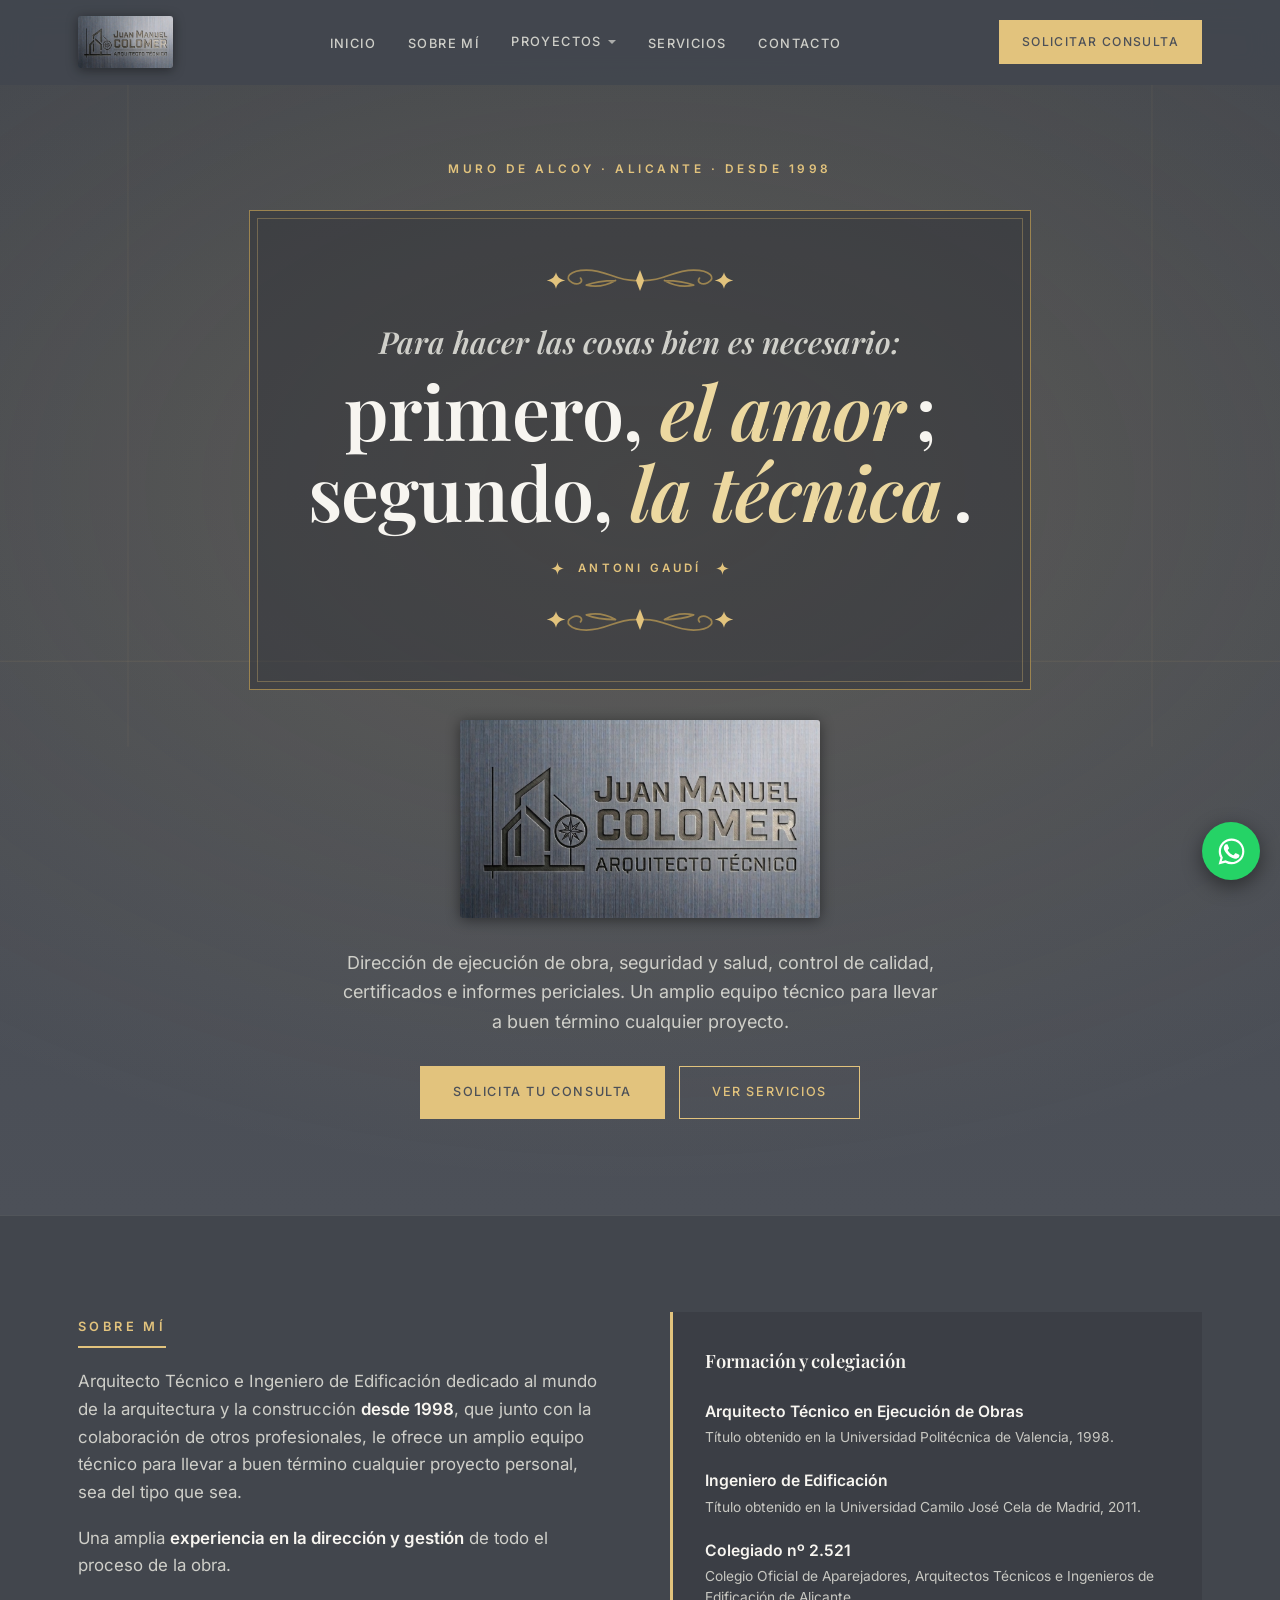
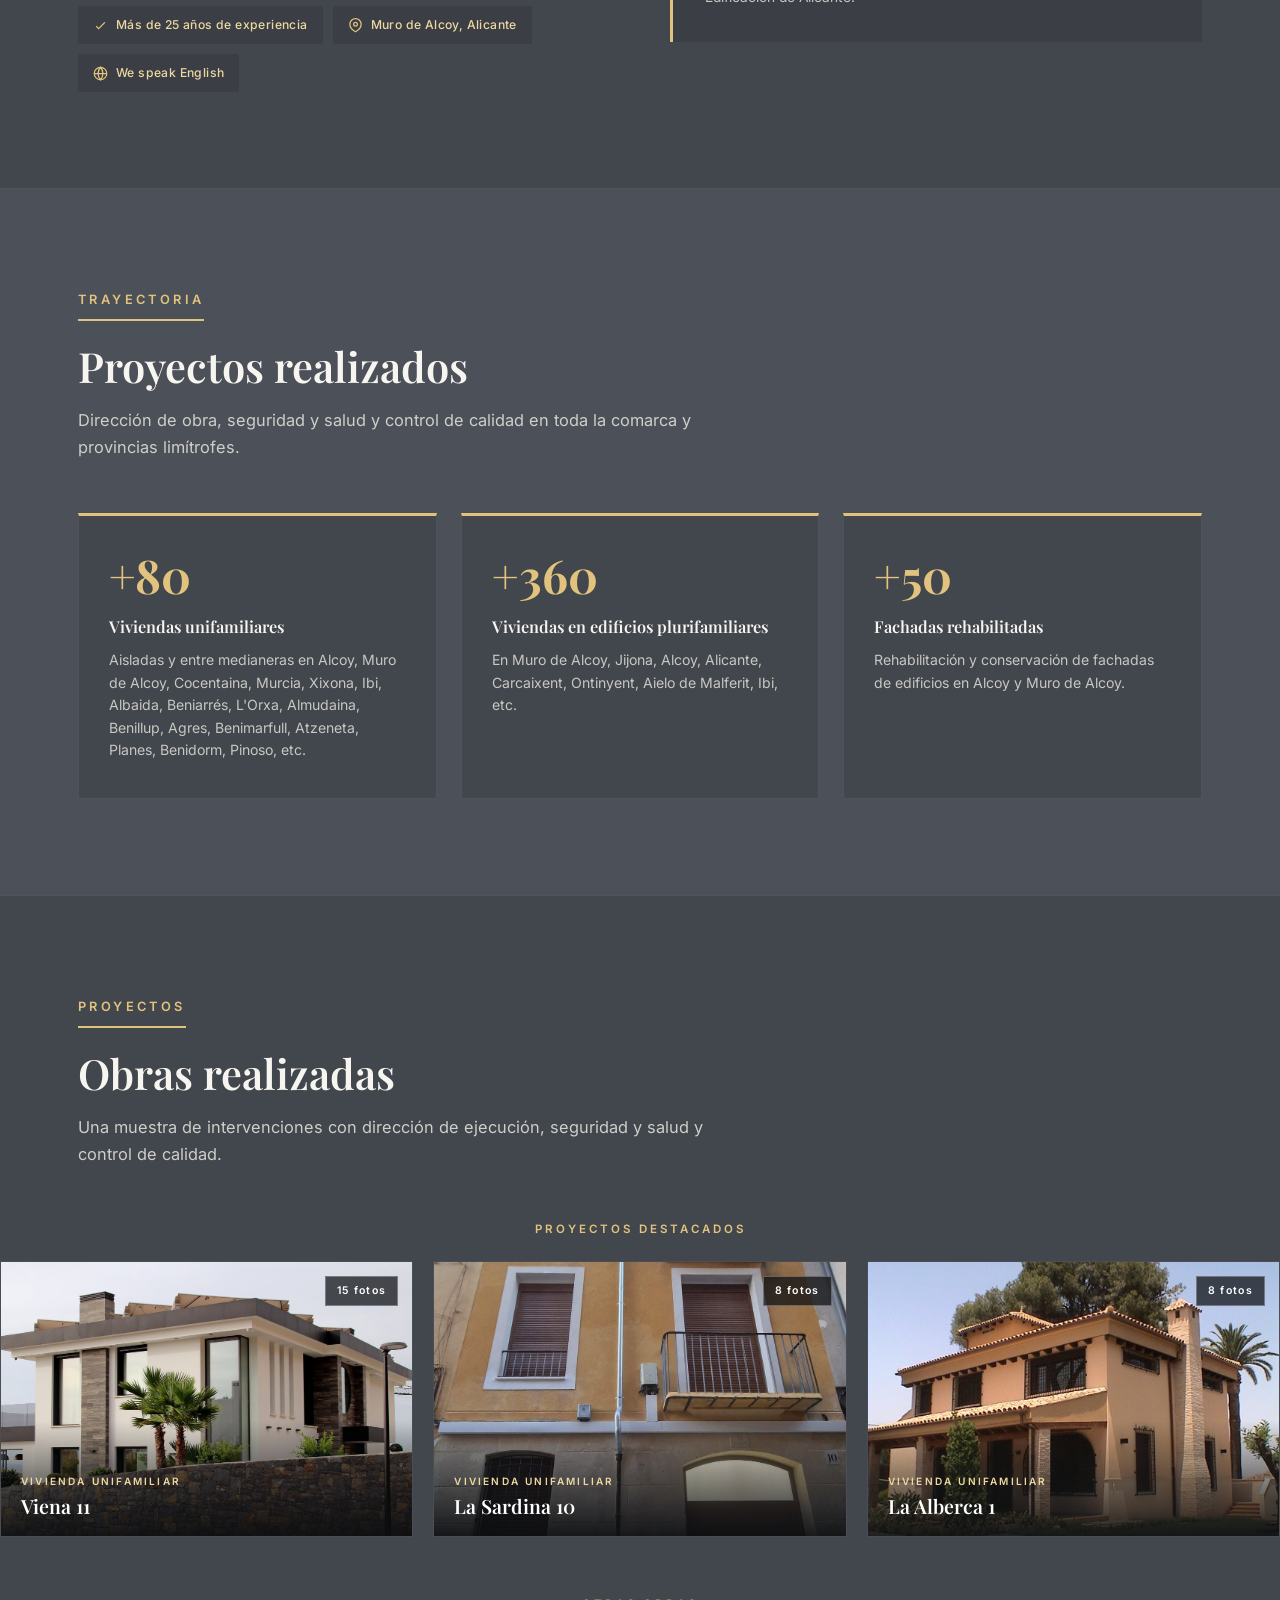
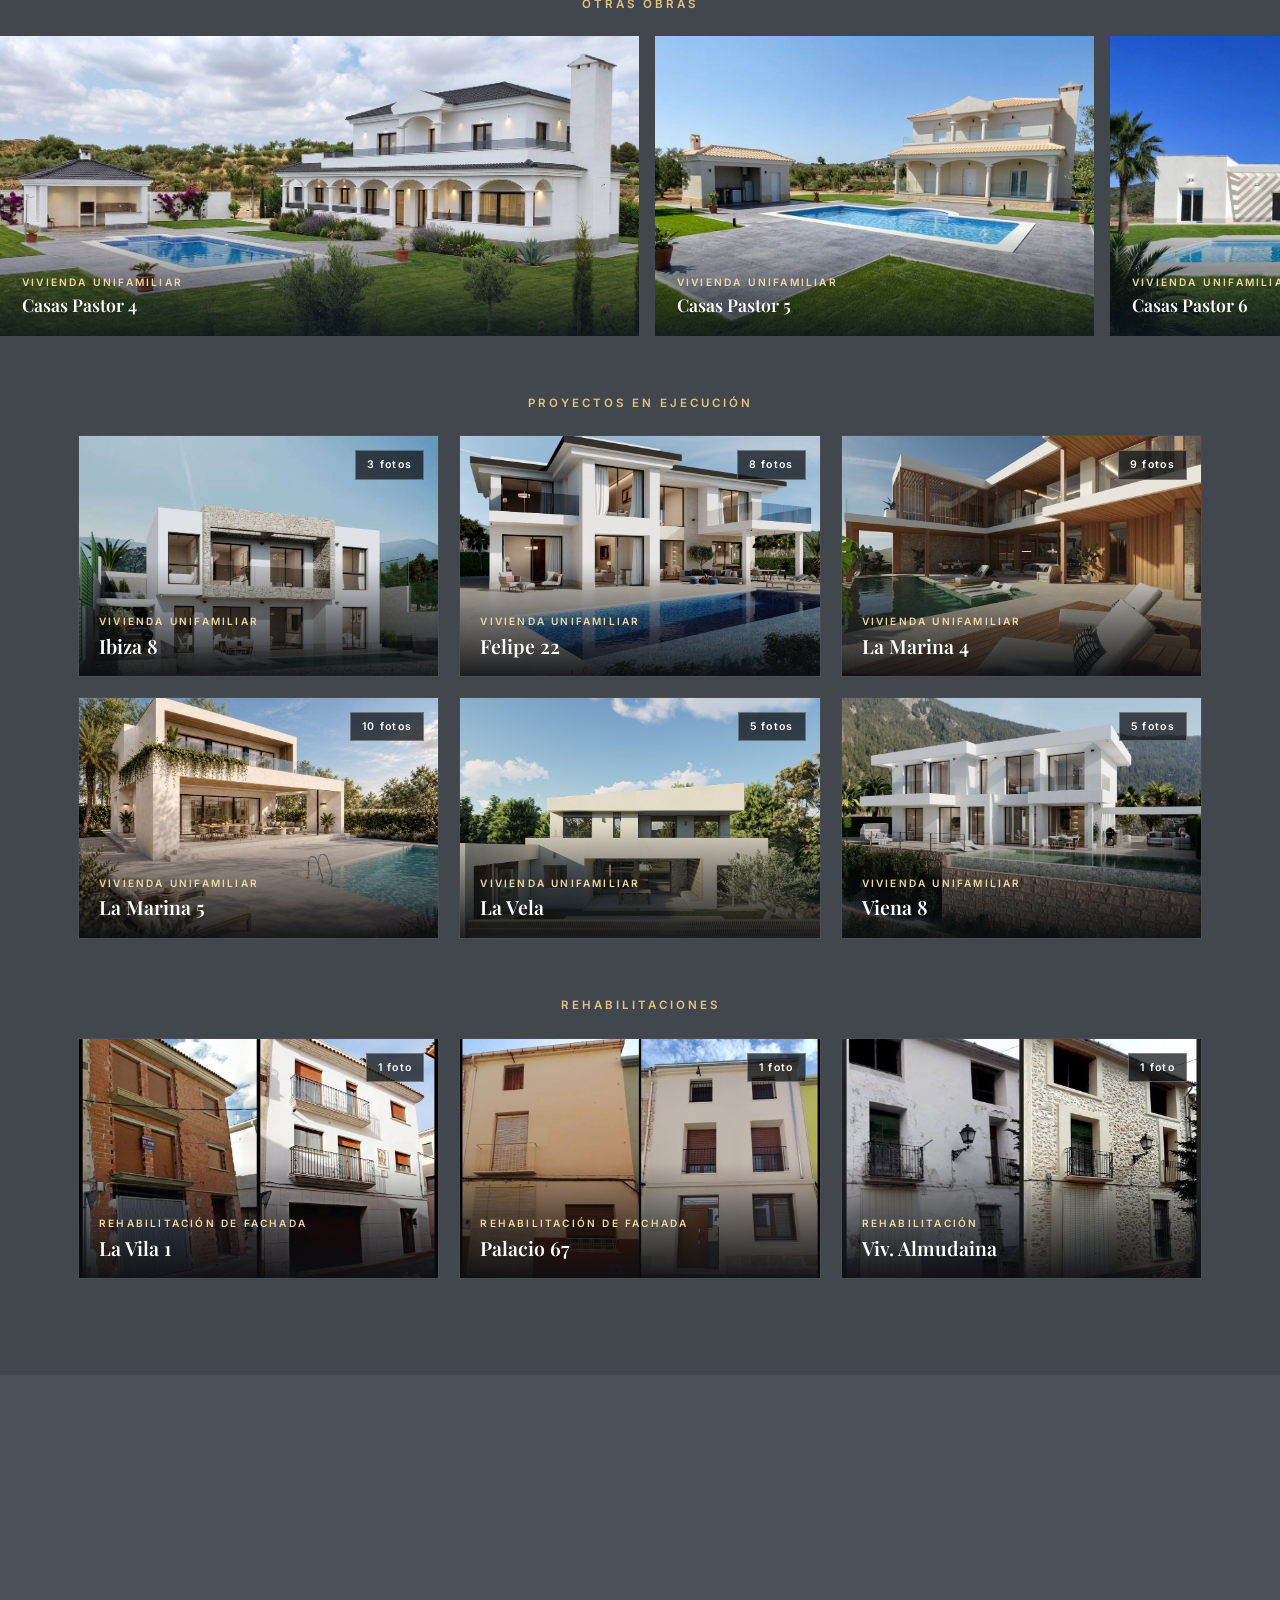
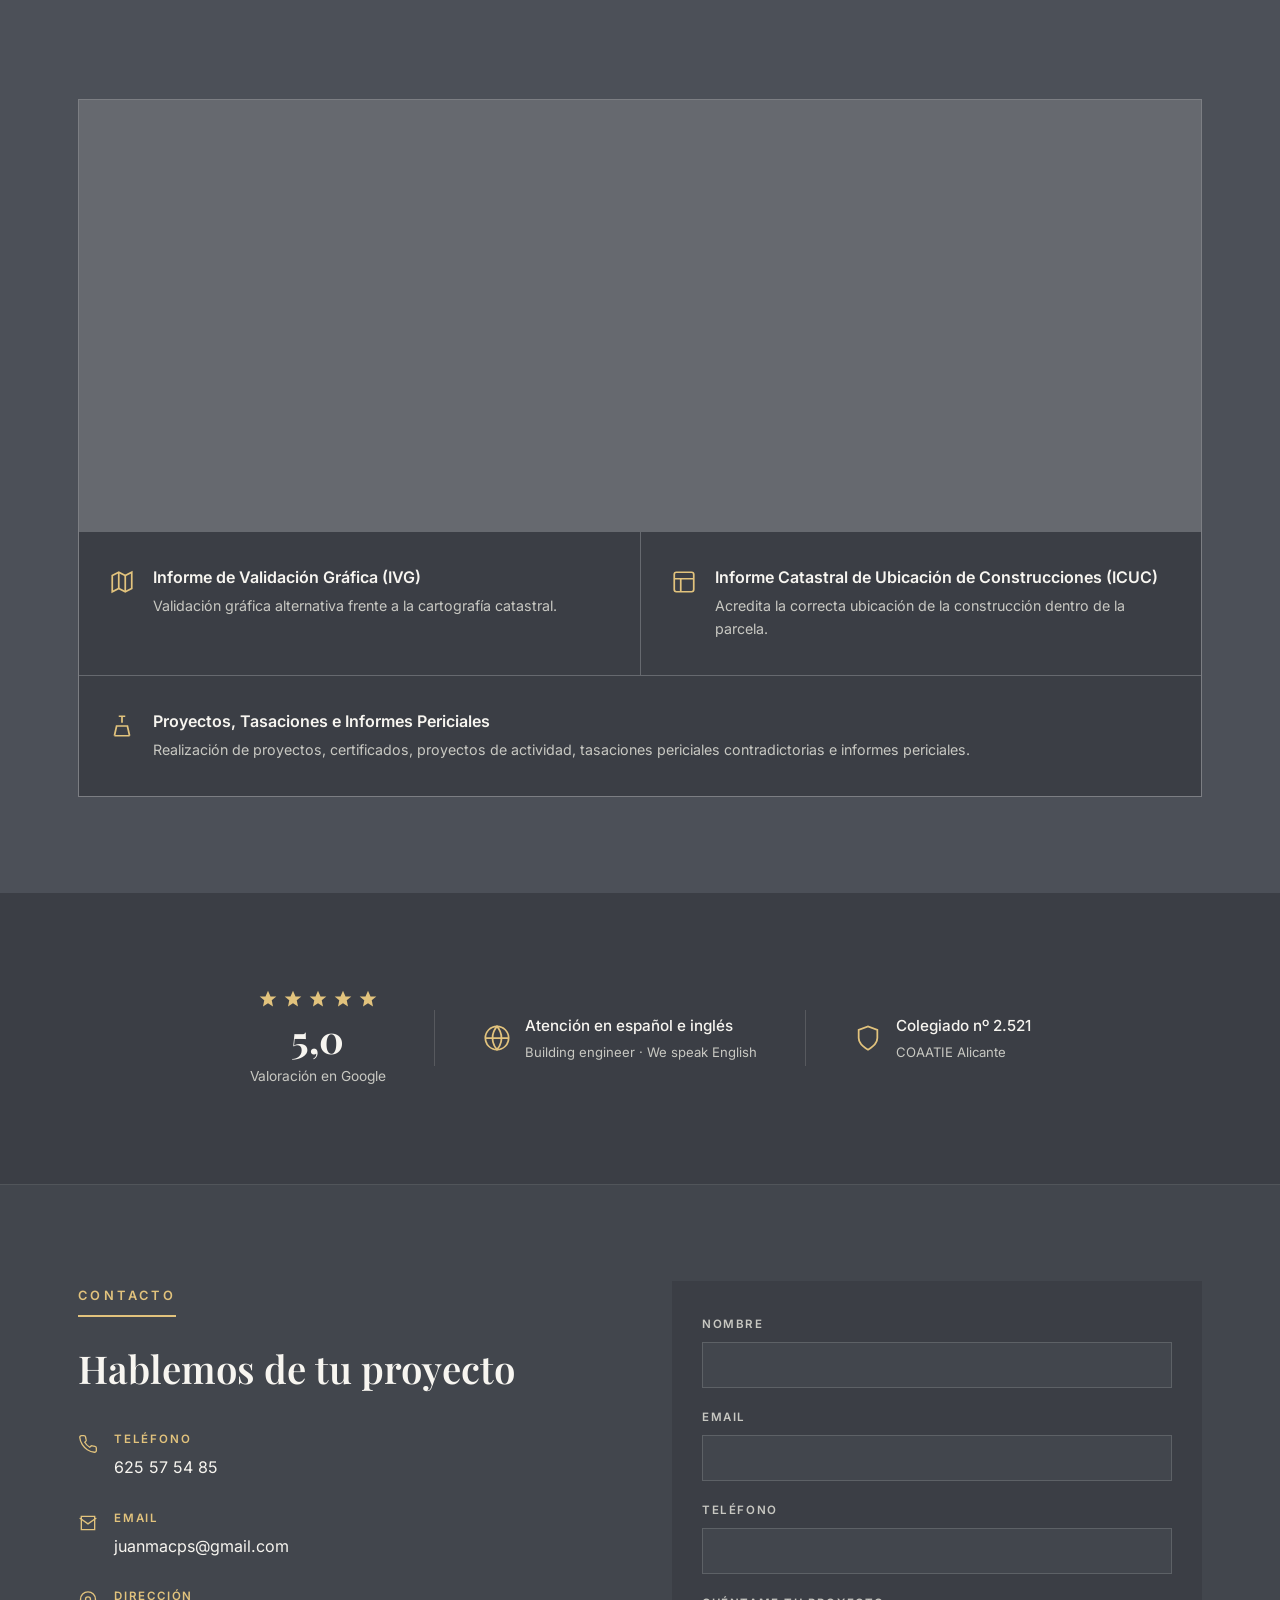
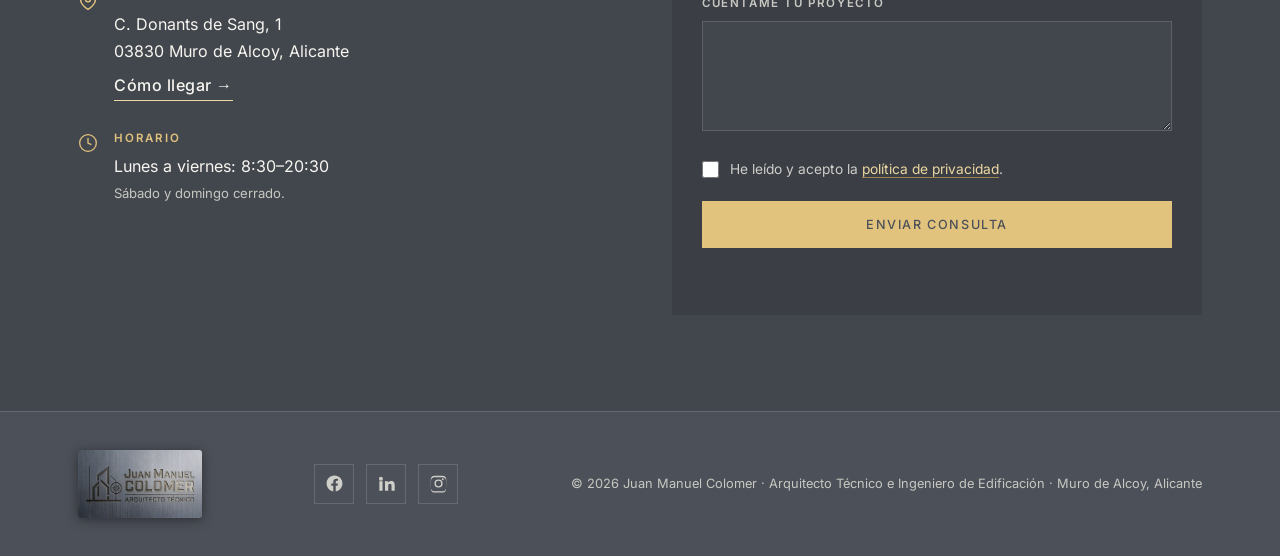
==== commit 1005750a: "Fondo más claro con textos ajustados para mantener el contraste Co-Authored-By: Claude Opus 5 <norep" ====
--- a/index.html
+++ b/index.html
@@ -5,7 +5,7 @@
 <meta name="viewport" content="width=device-width, initial-scale=1.0">
 <title>Juan Manuel Colomer | Arquitecto Técnico e Ingeniero de Edificación · Muro de Alcoy</title>
 <meta name="description" content="Arquitecto Técnico e Ingeniero de Edificación en Muro de Alcoy, Alicante. Dirección de ejecución de obra, seguridad y salud, control de calidad, certificados energéticos y peritaciones desde 1998.">
-<meta name="theme-color" content="#42464e">
+<meta name="theme-color" content="#4c5058">
 
 <!-- Dirección oficial de la página: evita que la de GitHub y la del dominio
      propio compitan entre sí cuando se configure este último. -->
@@ -230,15 +230,15 @@
   :root{
     /* Grises tomados de la placa del logo (muestreados del propio archivo),
        con los dorados de la propuesta original. Fondo grisáceo, no negro. */
-    --graphite:#42464e;      /* base */
-    --graphite-2:#383c43;    /* secciones alternas, algo más oscuras */
-    --graphite-3:#31343b;    /* superficies elevadas: tarjetas, formulario */
-    --gold:#d9b76e;
+    --graphite:#4c5058;      /* base */
+    --graphite-2:#42464d;    /* secciones alternas, algo más oscuras */
+    --graphite-3:#3b3e45;    /* superficies elevadas: tarjetas, formulario */
+    --gold:#e2c37d;
     --gold-light:#ecd8a0;
     --gold-dim:#9c8450;
     --white:#f7f5f0;
     --grey-2:#cfcfc9;        /* texto de párrafo */
-    --grey:#bcbcb6;          /* texto secundario */
+    --grey:#c8c8c2;          /* texto secundario */
     --line:rgba(247,245,240,0.15);
     --line-soft:rgba(247,245,240,0.08);
     --max:1180px;
@@ -352,7 +352,7 @@
        horizontal amplia sobre la que se apoya la frase, sin recuadros. */
     background:
       radial-gradient(120% 80% at 50% 40%, rgba(217,183,110,0.15) 0%, rgba(217,183,110,0.05) 46%, transparent 72%),
-      linear-gradient(180deg, #383c43 0%, var(--graphite) 100%);
+      linear-gradient(180deg, #42464d 0%, var(--graphite) 100%);
     overflow:hidden;
   }
   .hero-lines{
@@ -808,9 +808,9 @@
 
 <section class="hero" id="inicio">
   <svg class="hero-lines" viewBox="0 0 1200 700" preserveAspectRatio="none" aria-hidden="true">
-    <line x1="0" y1="620" x2="1200" y2="620" stroke="#d9b76e" stroke-width="1" opacity="0.18"/>
-    <line x1="120" y1="700" x2="120" y2="0" stroke="#d9b76e" stroke-width="1" opacity="0.12"/>
-    <line x1="1080" y1="700" x2="1080" y2="0" stroke="#d9b76e" stroke-width="1" opacity="0.12"/>
+    <line x1="0" y1="620" x2="1200" y2="620" stroke="#e2c37d" stroke-width="1" opacity="0.18"/>
+    <line x1="120" y1="700" x2="120" y2="0" stroke="#e2c37d" stroke-width="1" opacity="0.12"/>
+    <line x1="1080" y1="700" x2="1080" y2="0" stroke="#e2c37d" stroke-width="1" opacity="0.12"/>
   </svg>
   <div class="wrap">
     <div class="hero-inner">
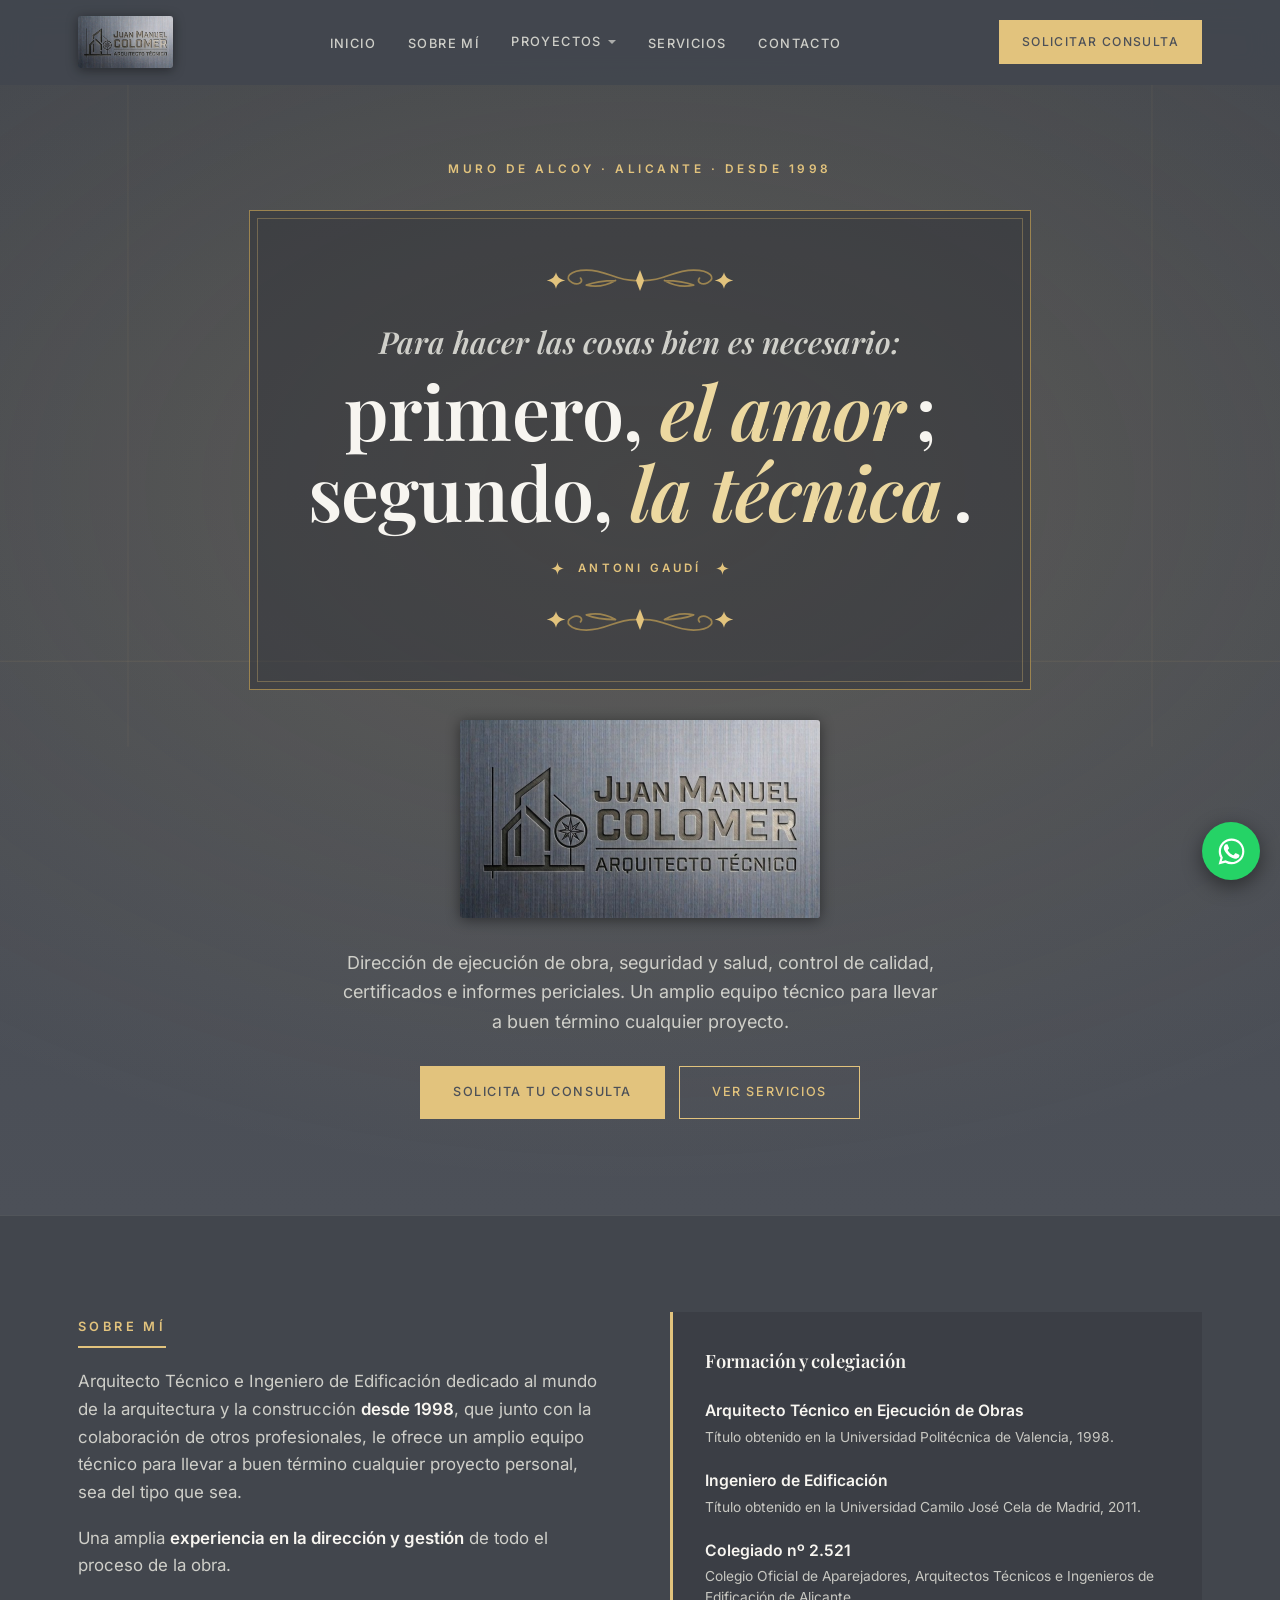
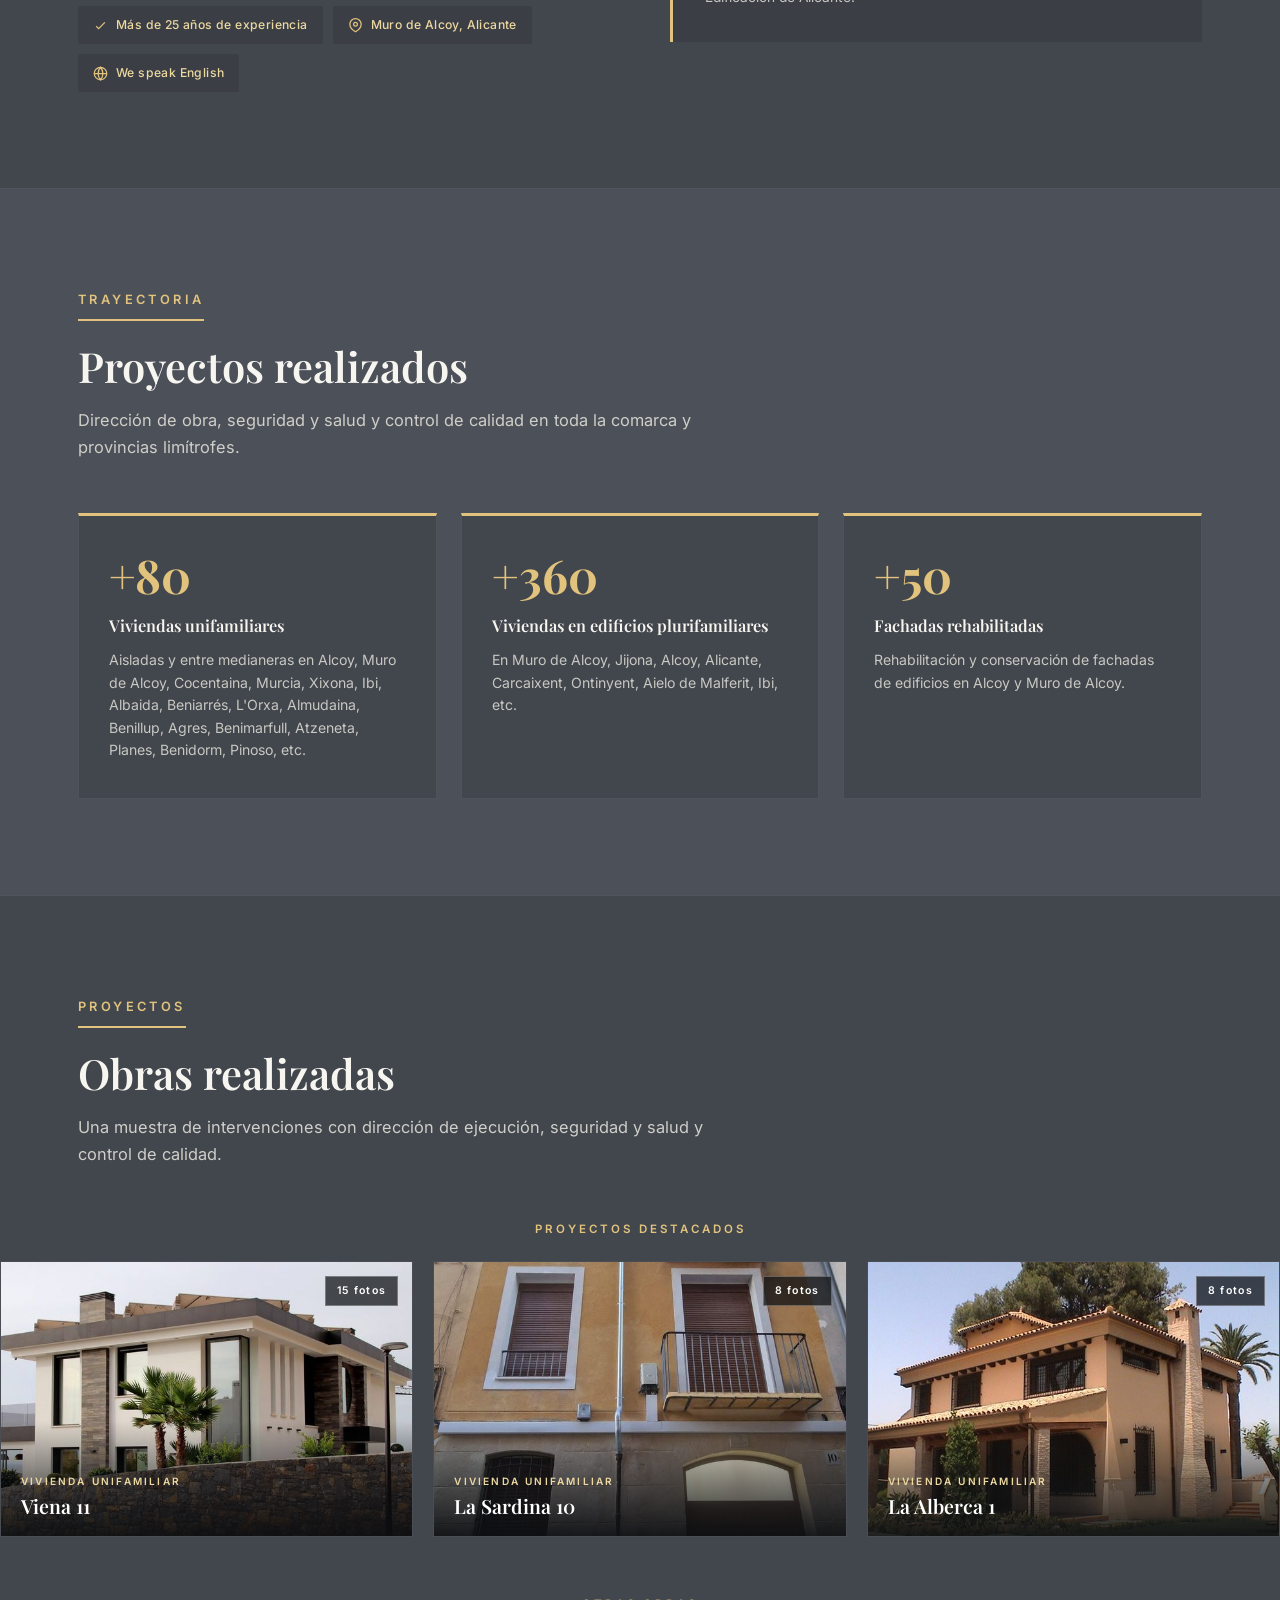
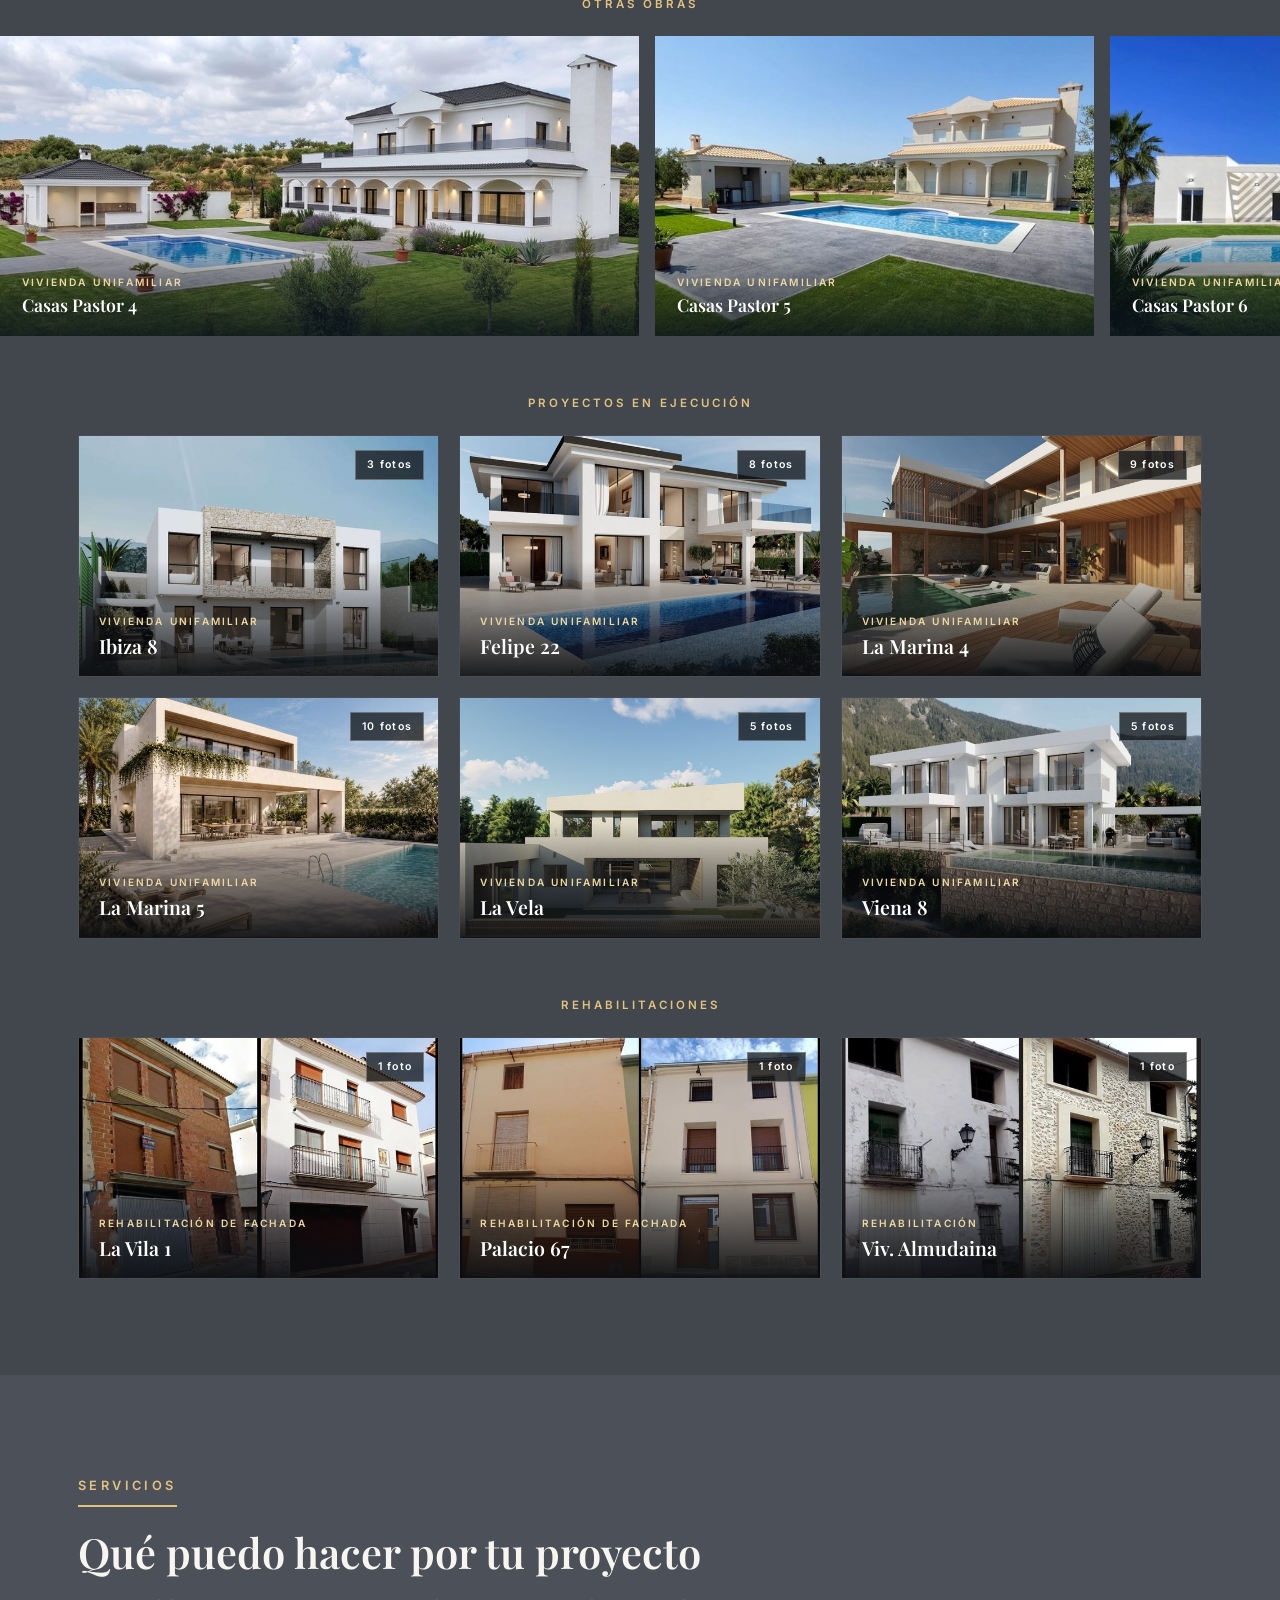
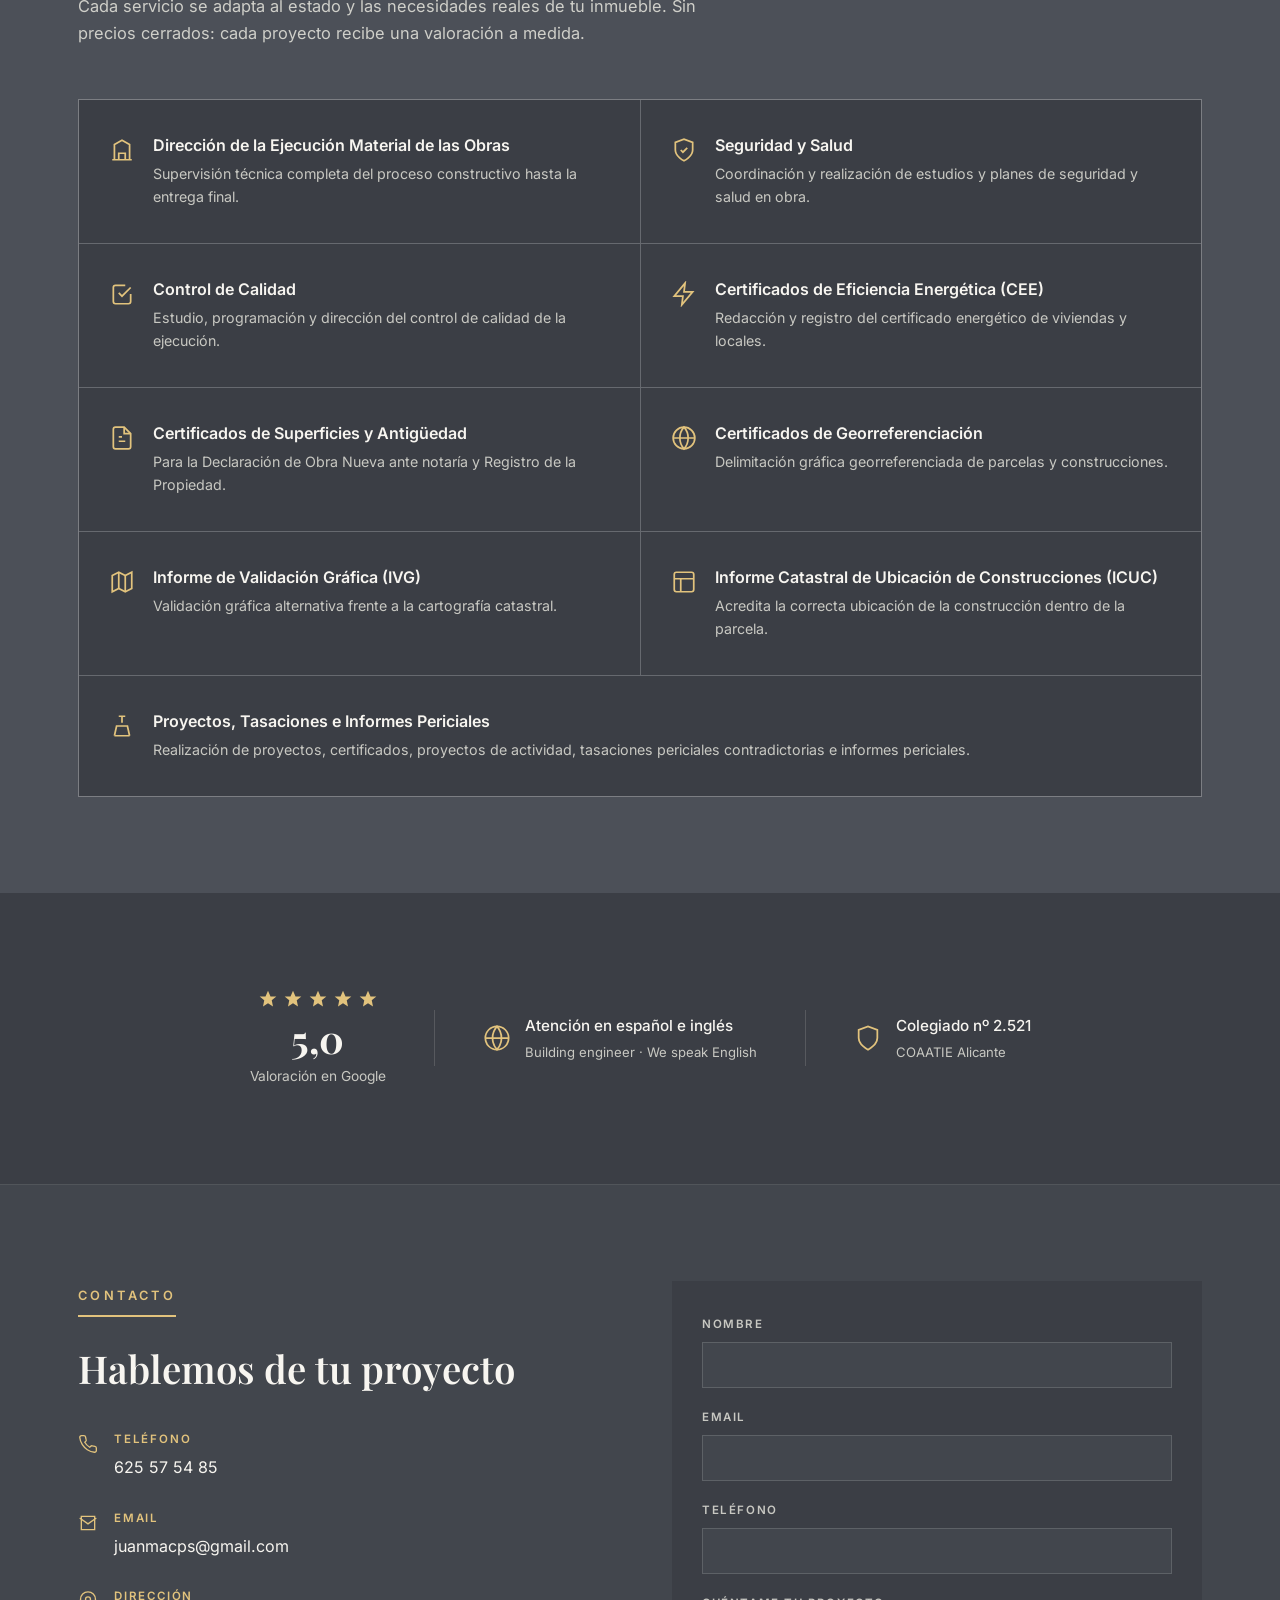
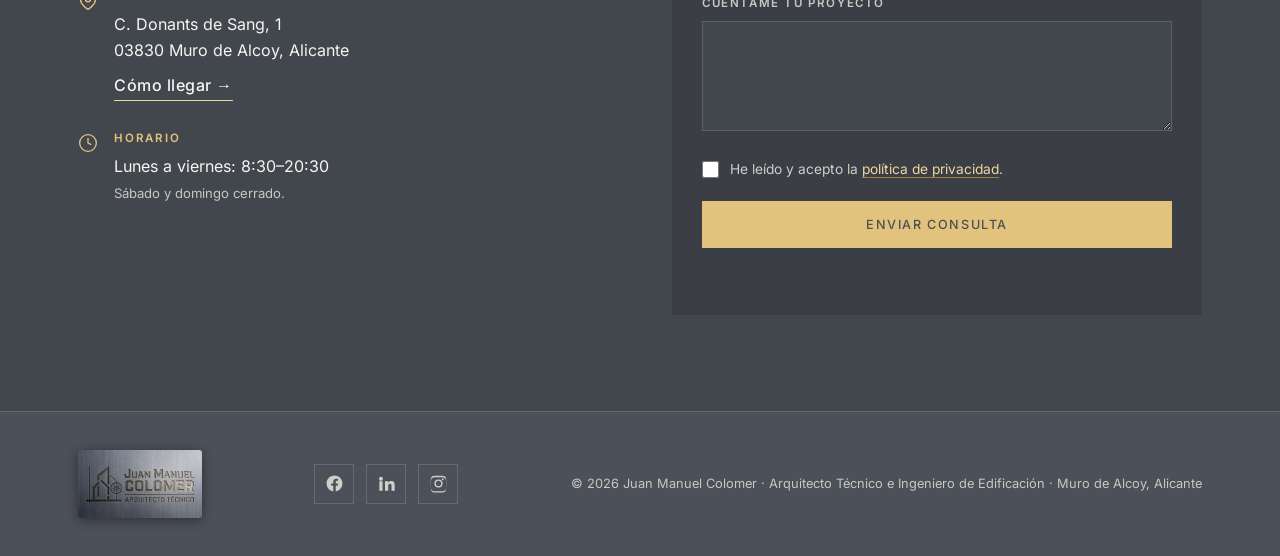
==== commit 7fcd3475: "Optimizar carga en móvil: logo más ligero, portadas adaptadas y dimensiones de imagen Co-Authored-By" ====
--- a/index.html
+++ b/index.html
@@ -518,7 +518,7 @@
     border:1px solid var(--line-soft);cursor:pointer;text-align:left;
     padding:0;font:inherit;color:inherit;width:100%;display:block;
   }
-  .obra img{width:100%;aspect-ratio:3/2;object-fit:cover;
+  .obra img{width:100%;height:auto;aspect-ratio:3/2;object-fit:cover;
     transition:transform .6s cubic-bezier(.16,1,.3,1);}
   .obra:hover img{transform:scale(1.05);}
   .obra:focus-visible{outline:2px solid var(--gold);outline-offset:3px;}
@@ -785,7 +785,7 @@
 <nav id="nav">
   <div class="wrap">
     <a href="#inicio" class="logo" aria-label="Juan Manuel Colomer, Arquitecto Técnico — Inicio">
-      <img src="img/logo.jpg" alt="Juan Manuel Colomer · Arquitecto Técnico" width="1183" height="653">
+      <img src="img/logo.jpg" alt="Juan Manuel Colomer · Arquitecto Técnico" width="720" height="396">
     </a>
     <ul class="nav-links" id="navLinks">
       <li><a href="#inicio">Inicio</a></li>
@@ -847,7 +847,7 @@
 
       <!-- El logo ya contiene el nombre y el cargo: repetirlos en texto era
            redundante, así que se quitan y el logo gana tamaño. -->
-      <img class="hero-logo reveal" id="heroLogo" src="img/logo.jpg"
+      <img class="hero-logo reveal" id="heroLogo" src="img/logo.jpg" width="720" height="396"
            alt="Juan Manuel Colomer · Arquitecto Técnico e Ingeniero de Edificación">
 
       <p class="sub reveal" id="heroSub">Dirección de ejecución de obra, seguridad y salud, control de calidad, certificados e informes periciales. Un amplio equipo técnico para llevar a buen término cualquier proyecto.</p>
@@ -932,7 +932,7 @@
       <p class="sub-tit">Proyectos destacados</p>
       <div class="destacados">
         <button class="obra reveal" type="button" data-obra="viena-11">
-          <img src="img/obras/viena-11-portada.jpg" alt="Viena 11 — Vivienda unifamiliar" loading="lazy">
+          <img src="img/obras/viena-11-portada.jpg" srcset="img/obras/viena-11-portada-sm.jpg 640w, img/obras/viena-11-portada.jpg 1100w" sizes="(max-width:700px) 92vw, (max-width:900px) 46vw, 31vw" width="1100" height="733" alt="Viena 11 — Vivienda unifamiliar" loading="lazy">
           <span class="obra-n">15 fotos</span>
           <span class="obra-info">
             <span class="obra-cat">Vivienda unifamiliar</span>
@@ -940,7 +940,7 @@
           </span>
         </button>
         <button class="obra reveal" type="button" data-obra="la-sardina-10">
-          <img src="img/obras/la-sardina-10-portada.jpg" alt="La Sardina 10 — Vivienda unifamiliar" loading="lazy">
+          <img src="img/obras/la-sardina-10-portada.jpg" srcset="img/obras/la-sardina-10-portada-sm.jpg 640w, img/obras/la-sardina-10-portada.jpg 1100w" sizes="(max-width:700px) 92vw, (max-width:900px) 46vw, 31vw" width="1100" height="733" alt="La Sardina 10 — Vivienda unifamiliar" loading="lazy">
           <span class="obra-n">8 fotos</span>
           <span class="obra-info">
             <span class="obra-cat">Vivienda unifamiliar</span>
@@ -948,7 +948,7 @@
           </span>
         </button>
         <button class="obra reveal" type="button" data-obra="la-alberca-1">
-          <img src="img/obras/la-alberca-1-portada.jpg" alt="La Alberca 1 — Vivienda unifamiliar" loading="lazy">
+          <img src="img/obras/la-alberca-1-portada.jpg" srcset="img/obras/la-alberca-1-portada-sm.jpg 640w, img/obras/la-alberca-1-portada.jpg 1100w" sizes="(max-width:700px) 92vw, (max-width:900px) 46vw, 31vw" width="1100" height="733" alt="La Alberca 1 — Vivienda unifamiliar" loading="lazy">
           <span class="obra-n">8 fotos</span>
           <span class="obra-info">
             <span class="obra-cat">Vivienda unifamiliar</span>
@@ -966,7 +966,7 @@
       <figure class="m-item">
         <picture>
           <source media="(min-width:701px)" srcset="img/casas-pastor-4-lg.jpg">
-          <img src="img/casas-pastor-4-sm.jpg" data-full="img/casas-pastor-4-lg.jpg"
+          <img src="img/casas-pastor-4-sm.jpg" width="894" height="420" data-full="img/casas-pastor-4-lg.jpg"
                alt="Casas Pastor 4 — vivienda unifamiliar aislada con piscina y porche" decoding="sync" loading="lazy">
         </picture>
         <figcaption class="m-cap"><span class="m-cat">Vivienda unifamiliar</span><span class="m-title">Casas Pastor 4</span></figcaption>
@@ -974,7 +974,7 @@
       <figure class="m-item">
         <picture>
           <source media="(min-width:701px)" srcset="img/casas-pastor-5-lg.jpg">
-          <img src="img/casas-pastor-5-sm.jpg" data-full="img/casas-pastor-5-lg.jpg"
+          <img src="img/casas-pastor-5-sm.jpg" width="615" height="420" data-full="img/casas-pastor-5-lg.jpg"
                alt="Casas Pastor 5 — vivienda unifamiliar aislada" decoding="sync" loading="lazy">
         </picture>
         <figcaption class="m-cap"><span class="m-cat">Vivienda unifamiliar</span><span class="m-title">Casas Pastor 5</span></figcaption>
@@ -982,7 +982,7 @@
       <figure class="m-item">
         <picture>
           <source media="(min-width:701px)" srcset="img/casas-pastor-6-lg.jpg">
-          <img src="img/casas-pastor-6-sm.jpg" data-full="img/casas-pastor-6-lg.jpg"
+          <img src="img/casas-pastor-6-sm.jpg" width="522" height="420" data-full="img/casas-pastor-6-lg.jpg"
                alt="Casas Pastor 6 — vivienda unifamiliar de una planta" decoding="sync" loading="lazy">
         </picture>
         <figcaption class="m-cap"><span class="m-cat">Vivienda unifamiliar</span><span class="m-title">Casas Pastor 6</span></figcaption>
@@ -990,7 +990,7 @@
       <figure class="m-item">
         <picture>
           <source media="(min-width:701px)" srcset="img/prado-6-lg.jpg">
-          <img src="img/prado-6-sm.jpg" data-full="img/prado-6-lg.jpg"
+          <img src="img/prado-6-sm.jpg" width="763" height="420" data-full="img/prado-6-lg.jpg"
                alt="Prado 6 — vivienda unifamiliar de planta baja" decoding="sync" loading="lazy">
         </picture>
         <figcaption class="m-cap"><span class="m-cat">Vivienda unifamiliar</span><span class="m-title">Prado 6</span></figcaption>
@@ -998,7 +998,7 @@
       <figure class="m-item">
         <picture>
           <source media="(min-width:701px)" srcset="img/prado-8-lg.jpg">
-          <img src="img/prado-8-sm.jpg" data-full="img/prado-8-lg.jpg"
+          <img src="img/prado-8-sm.jpg" width="1044" height="420" data-full="img/prado-8-lg.jpg"
                alt="Prado 8 — vivienda unifamiliar aislada" decoding="sync" loading="lazy">
         </picture>
         <figcaption class="m-cap"><span class="m-cat">Vivienda unifamiliar</span><span class="m-title">Prado 8</span></figcaption>
@@ -1006,7 +1006,7 @@
       <figure class="m-item">
         <picture>
           <source media="(min-width:701px)" srcset="img/prado-12-lg.jpg">
-          <img src="img/prado-12-sm.jpg" data-full="img/prado-12-lg.jpg"
+          <img src="img/prado-12-sm.jpg" width="1022" height="420" data-full="img/prado-12-lg.jpg"
                alt="Prado 12 — vivienda unifamiliar de líneas contemporáneas" decoding="sync" loading="lazy">
         </picture>
         <figcaption class="m-cap"><span class="m-cat">Vivienda unifamiliar</span><span class="m-title">Prado 12</span></figcaption>
@@ -1014,7 +1014,7 @@
       <figure class="m-item">
         <picture>
           <source media="(min-width:701px)" srcset="img/prado-15-lg.jpg">
-          <img src="img/prado-15-sm.jpg" data-full="img/prado-15-lg.jpg"
+          <img src="img/prado-15-sm.jpg" width="1070" height="420" data-full="img/prado-15-lg.jpg"
                alt="Prado 15 — vivienda unifamiliar aislada con porche" decoding="sync" loading="lazy">
         </picture>
         <figcaption class="m-cap"><span class="m-cat">Vivienda unifamiliar</span><span class="m-title">Prado 15</span></figcaption>
@@ -1022,7 +1022,7 @@
       <figure class="m-item">
         <picture>
           <source media="(min-width:701px)" srcset="img/ubeda-10-lg.jpg">
-          <img src="img/ubeda-10-sm.jpg" data-full="img/ubeda-10-lg.jpg"
+          <img src="img/ubeda-10-sm.jpg" width="927" height="420" data-full="img/ubeda-10-lg.jpg"
                alt="Úbeda 10 — vivienda unifamiliar contemporánea" decoding="sync" loading="lazy">
         </picture>
         <figcaption class="m-cap"><span class="m-cat">Vivienda unifamiliar</span><span class="m-title">Úbeda 10</span></figcaption>
@@ -1030,7 +1030,7 @@
       <figure class="m-item">
         <picture>
           <source media="(min-width:701px)" srcset="img/ubeda-11-lg.jpg">
-          <img src="img/ubeda-11-sm.jpg" data-full="img/ubeda-11-lg.jpg"
+          <img src="img/ubeda-11-sm.jpg" width="979" height="420" data-full="img/ubeda-11-lg.jpg"
                alt="Úbeda 11 — vivienda unifamiliar aislada" decoding="sync" loading="lazy">
         </picture>
         <figcaption class="m-cap"><span class="m-cat">Vivienda unifamiliar</span><span class="m-title">Úbeda 11</span></figcaption>
@@ -1038,7 +1038,7 @@
       <figure class="m-item">
         <picture>
           <source media="(min-width:701px)" srcset="img/raspay-21-lg.jpg">
-          <img src="img/raspay-21-sm.jpg" data-full="img/raspay-21-lg.jpg"
+          <img src="img/raspay-21-sm.jpg" width="828" height="420" data-full="img/raspay-21-lg.jpg"
                alt="Raspay 21 — vivienda unifamiliar aislada" decoding="sync" loading="lazy">
         </picture>
         <figcaption class="m-cap"><span class="m-cat">Vivienda unifamiliar</span><span class="m-title">Raspay 21</span></figcaption>
@@ -1046,7 +1046,7 @@
       <figure class="m-item">
         <picture>
           <source media="(min-width:701px)" srcset="img/valencia-6-lg.jpg">
-          <img src="img/valencia-6-sm.jpg" data-full="img/valencia-6-lg.jpg"
+          <img src="img/valencia-6-sm.jpg" width="532" height="420" data-full="img/valencia-6-lg.jpg"
                alt="Valencia 6 — vivienda entre medianeras" decoding="sync" loading="lazy">
         </picture>
         <figcaption class="m-cap"><span class="m-cat">Entre medianeras</span><span class="m-title">Valencia 6</span></figcaption>
@@ -1054,7 +1054,7 @@
       <figure class="m-item">
         <picture>
           <source media="(min-width:701px)" srcset="img/karme-nature-lg.jpg">
-          <img src="img/karme-nature-sm.jpg" data-full="img/karme-nature-lg.jpg"
+          <img src="img/karme-nature-sm.jpg" width="315" height="420" data-full="img/karme-nature-lg.jpg"
                alt="Karme Nature — edificio con fachada curva acristalada" decoding="sync" loading="lazy">
         </picture>
         <figcaption class="m-cap"><span class="m-cat">Edificio comercial</span><span class="m-title">Karme Nature</span></figcaption>
@@ -1062,7 +1062,7 @@
       <figure class="m-item">
         <picture>
           <source media="(min-width:701px)" srcset="img/ccp-planes-lg.jpg">
-          <img src="img/ccp-planes-sm.jpg" data-full="img/ccp-planes-lg.jpg"
+          <img src="img/ccp-planes-sm.jpg" width="702" height="420" data-full="img/ccp-planes-lg.jpg"
                alt="CCP Planes — edificio de fachada blanca con iluminación vertical" decoding="sync" loading="lazy">
         </picture>
         <figcaption class="m-cap"><span class="m-cat">Edificio singular</span><span class="m-title">CCP Planes</span></figcaption>
@@ -1075,7 +1075,7 @@
       <p class="sub-tit">Proyectos en ejecución</p>
       <div class="destacados">
         <button class="obra reveal" type="button" data-obra="ibiza-8">
-          <img src="img/obras/ibiza-8-portada.jpg" alt="Ibiza 8 — Vivienda unifamiliar en ejecución" loading="lazy">
+          <img src="img/obras/ibiza-8-portada.jpg" srcset="img/obras/ibiza-8-portada-sm.jpg 640w, img/obras/ibiza-8-portada.jpg 1100w" sizes="(max-width:700px) 92vw, (max-width:900px) 46vw, 31vw" width="1100" height="733" alt="Ibiza 8 — Vivienda unifamiliar en ejecución" loading="lazy">
           <span class="obra-n">3 fotos</span>
           <span class="obra-info">
             <span class="obra-cat">Vivienda unifamiliar</span>
@@ -1083,7 +1083,7 @@
           </span>
         </button>
         <button class="obra reveal" type="button" data-obra="felipe-22">
-          <img src="img/obras/felipe-22-portada.jpg" alt="Felipe 22 — Vivienda unifamiliar en ejecución" loading="lazy">
+          <img src="img/obras/felipe-22-portada.jpg" srcset="img/obras/felipe-22-portada-sm.jpg 640w, img/obras/felipe-22-portada.jpg 1100w" sizes="(max-width:700px) 92vw, (max-width:900px) 46vw, 31vw" width="1100" height="733" alt="Felipe 22 — Vivienda unifamiliar en ejecución" loading="lazy">
           <span class="obra-n">8 fotos</span>
           <span class="obra-info">
             <span class="obra-cat">Vivienda unifamiliar</span>
@@ -1091,7 +1091,7 @@
           </span>
         </button>
         <button class="obra reveal" type="button" data-obra="la-marina-4">
-          <img src="img/obras/la-marina-4-portada.jpg" alt="La Marina 4 — Vivienda unifamiliar en ejecución" loading="lazy">
+          <img src="img/obras/la-marina-4-portada.jpg" srcset="img/obras/la-marina-4-portada-sm.jpg 640w, img/obras/la-marina-4-portada.jpg 1100w" sizes="(max-width:700px) 92vw, (max-width:900px) 46vw, 31vw" width="1100" height="733" alt="La Marina 4 — Vivienda unifamiliar en ejecución" loading="lazy">
           <span class="obra-n">9 fotos</span>
           <span class="obra-info">
             <span class="obra-cat">Vivienda unifamiliar</span>
@@ -1099,7 +1099,7 @@
           </span>
         </button>
         <button class="obra reveal" type="button" data-obra="la-marina-5">
-          <img src="img/obras/la-marina-5-portada.jpg" alt="La Marina 5 — Vivienda unifamiliar en ejecución" loading="lazy">
+          <img src="img/obras/la-marina-5-portada.jpg" srcset="img/obras/la-marina-5-portada-sm.jpg 640w, img/obras/la-marina-5-portada.jpg 1100w" sizes="(max-width:700px) 92vw, (max-width:900px) 46vw, 31vw" width="1100" height="733" alt="La Marina 5 — Vivienda unifamiliar en ejecución" loading="lazy">
           <span class="obra-n">10 fotos</span>
           <span class="obra-info">
             <span class="obra-cat">Vivienda unifamiliar</span>
@@ -1107,7 +1107,7 @@
           </span>
         </button>
         <button class="obra reveal" type="button" data-obra="la-vela">
-          <img src="img/obras/la-vela-portada.jpg" alt="La Vela — Vivienda unifamiliar en ejecución" loading="lazy">
+          <img src="img/obras/la-vela-portada.jpg" srcset="img/obras/la-vela-portada-sm.jpg 640w, img/obras/la-vela-portada.jpg 1100w" sizes="(max-width:700px) 92vw, (max-width:900px) 46vw, 31vw" width="1100" height="733" alt="La Vela — Vivienda unifamiliar en ejecución" loading="lazy">
           <span class="obra-n">5 fotos</span>
           <span class="obra-info">
             <span class="obra-cat">Vivienda unifamiliar</span>
@@ -1115,7 +1115,7 @@
           </span>
         </button>
         <button class="obra reveal" type="button" data-obra="viena-8">
-          <img src="img/obras/viena-8-portada.jpg" alt="Viena 8 — Vivienda unifamiliar en ejecución" loading="lazy">
+          <img src="img/obras/viena-8-portada.jpg" srcset="img/obras/viena-8-portada-sm.jpg 640w, img/obras/viena-8-portada.jpg 1100w" sizes="(max-width:700px) 92vw, (max-width:900px) 46vw, 31vw" width="1100" height="733" alt="Viena 8 — Vivienda unifamiliar en ejecución" loading="lazy">
           <span class="obra-n">5 fotos</span>
           <span class="obra-info">
             <span class="obra-cat">Vivienda unifamiliar</span>
@@ -1127,7 +1127,7 @@
       <p class="sub-tit">Rehabilitaciones</p>
       <div class="destacados">
         <button class="obra reveal" type="button" data-obra="la-vila-1">
-          <img src="img/obras/la-vila-1-portada.jpg" alt="La Vila 1 — Rehabilitación de fachada" loading="lazy">
+          <img src="img/obras/la-vila-1-portada.jpg" srcset="img/obras/la-vila-1-portada-sm.jpg 640w, img/obras/la-vila-1-portada.jpg 1100w" sizes="(max-width:700px) 92vw, (max-width:900px) 46vw, 31vw" width="1100" height="733" alt="La Vila 1 — Rehabilitación de fachada" loading="lazy">
           <span class="obra-n">1 foto</span>
           <span class="obra-info">
             <span class="obra-cat">Rehabilitación de fachada</span>
@@ -1135,7 +1135,7 @@
           </span>
         </button>
         <button class="obra reveal" type="button" data-obra="palacio-67">
-          <img src="img/obras/palacio-67-portada.jpg" alt="Palacio 67 — Rehabilitación de fachada" loading="lazy">
+          <img src="img/obras/palacio-67-portada.jpg" srcset="img/obras/palacio-67-portada-sm.jpg 640w, img/obras/palacio-67-portada.jpg 1100w" sizes="(max-width:700px) 92vw, (max-width:900px) 46vw, 31vw" width="1100" height="733" alt="Palacio 67 — Rehabilitación de fachada" loading="lazy">
           <span class="obra-n">1 foto</span>
           <span class="obra-info">
             <span class="obra-cat">Rehabilitación de fachada</span>
@@ -1143,7 +1143,7 @@
           </span>
         </button>
         <button class="obra reveal" type="button" data-obra="viv-almudaina">
-          <img src="img/obras/viv-almudaina-portada.jpg" alt="Viv. Almudaina — Rehabilitación" loading="lazy">
+          <img src="img/obras/viv-almudaina-portada.jpg" srcset="img/obras/viv-almudaina-portada-sm.jpg 640w, img/obras/viv-almudaina-portada.jpg 1100w" sizes="(max-width:700px) 92vw, (max-width:900px) 46vw, 31vw" width="1100" height="733" alt="Viv. Almudaina — Rehabilitación" loading="lazy">
           <span class="obra-n">1 foto</span>
           <span class="obra-info">
             <span class="obra-cat">Rehabilitación</span>
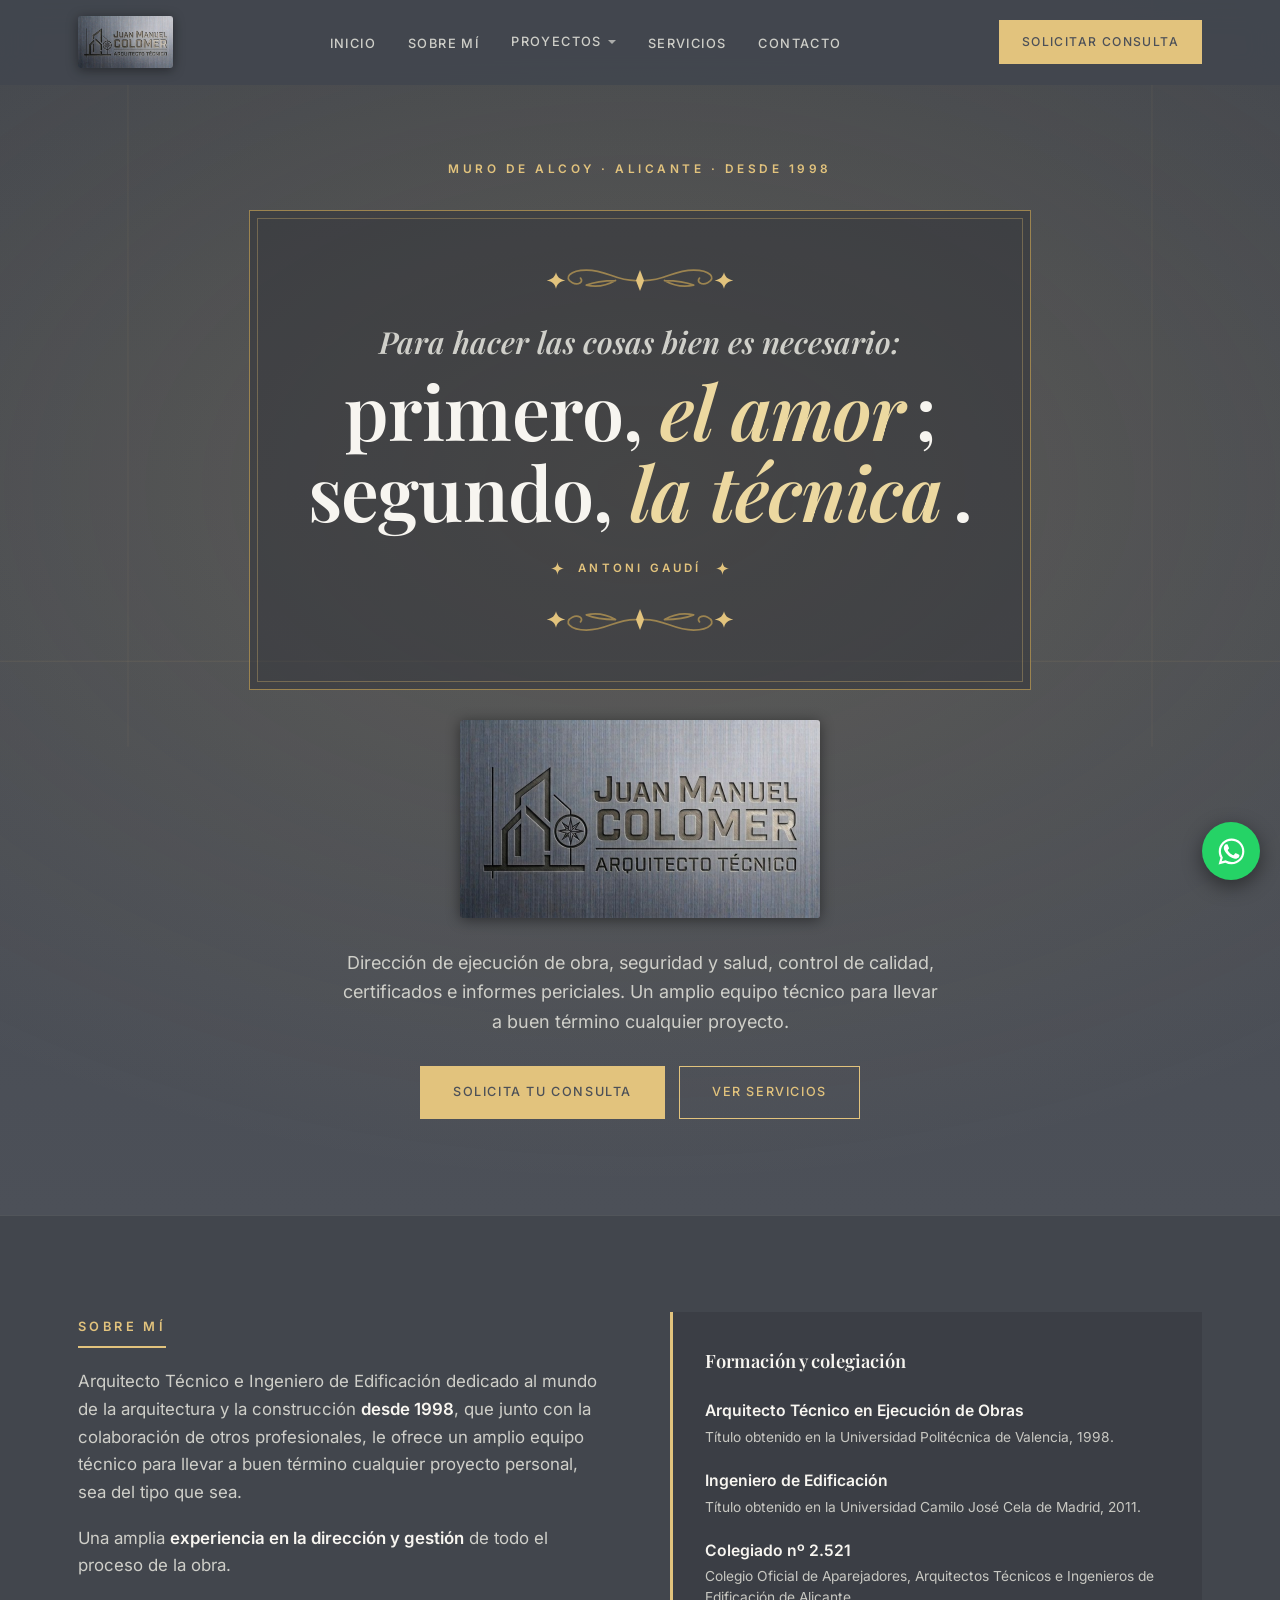
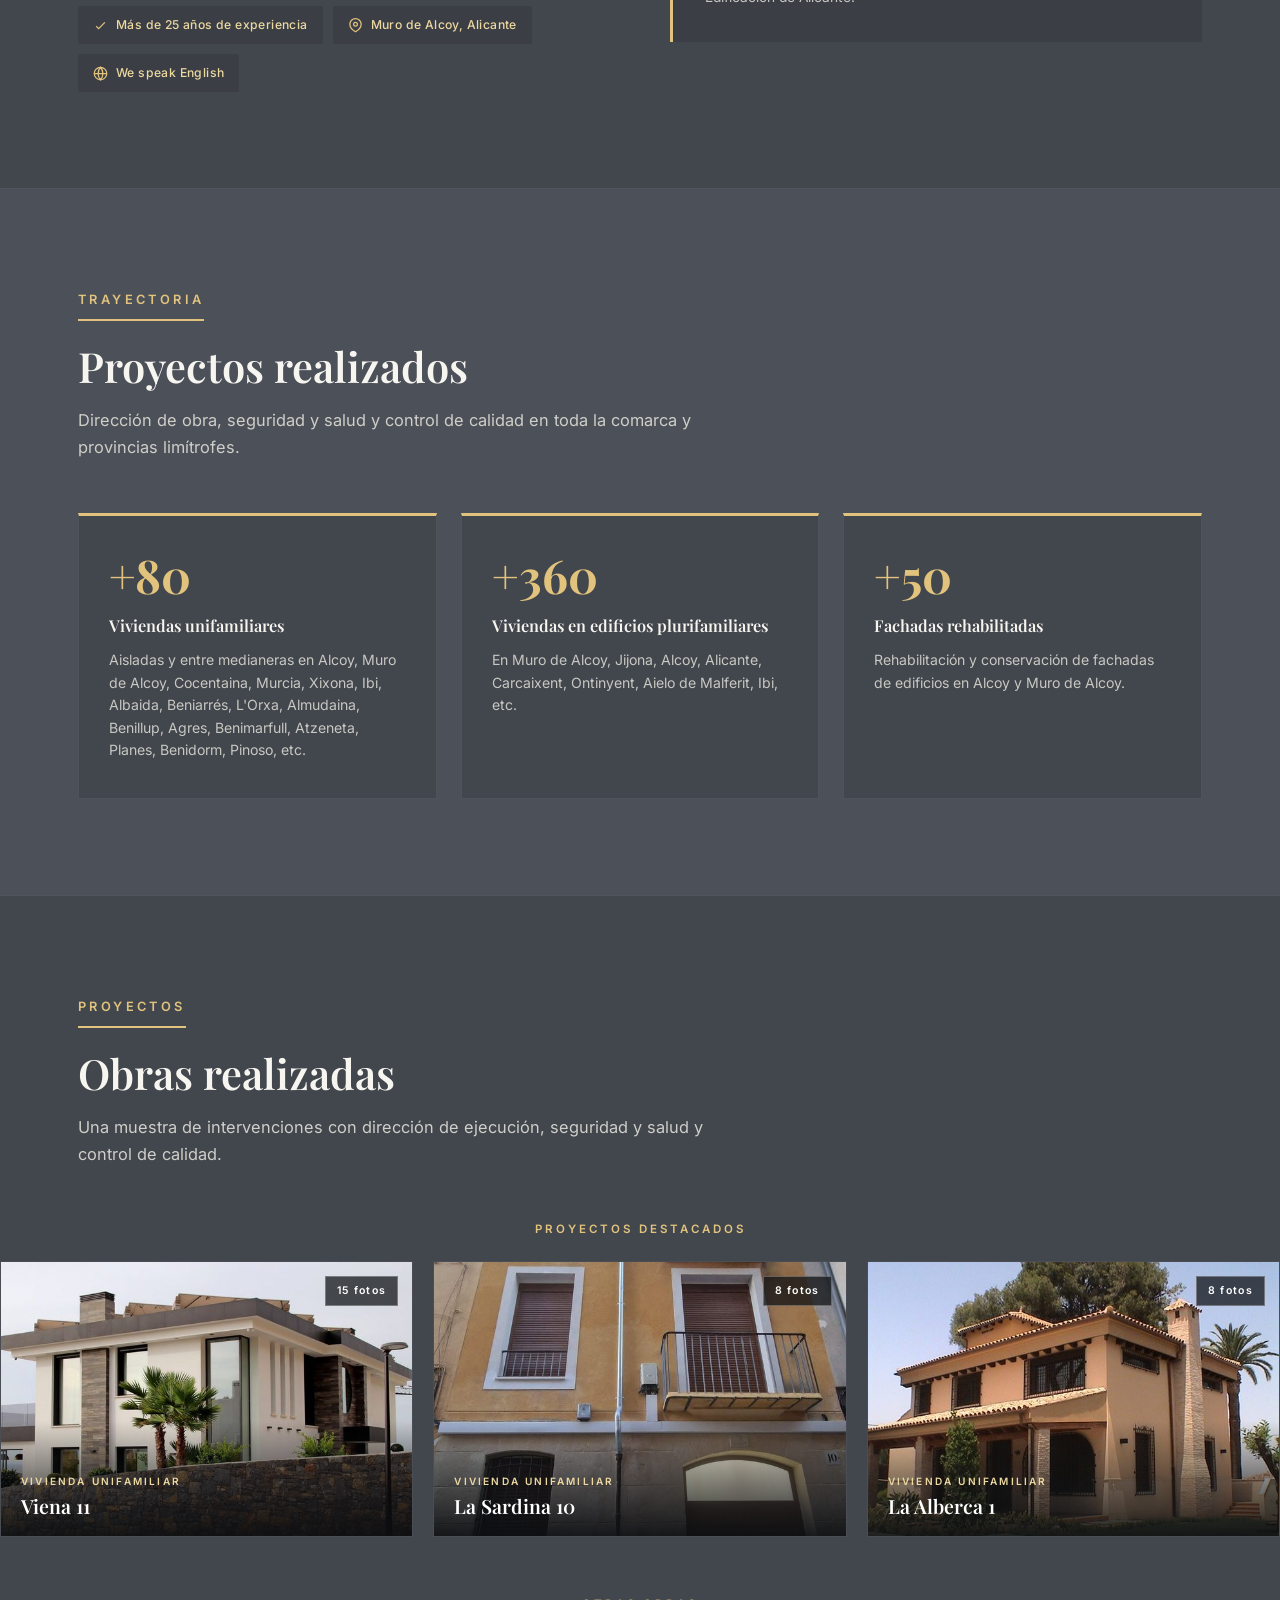
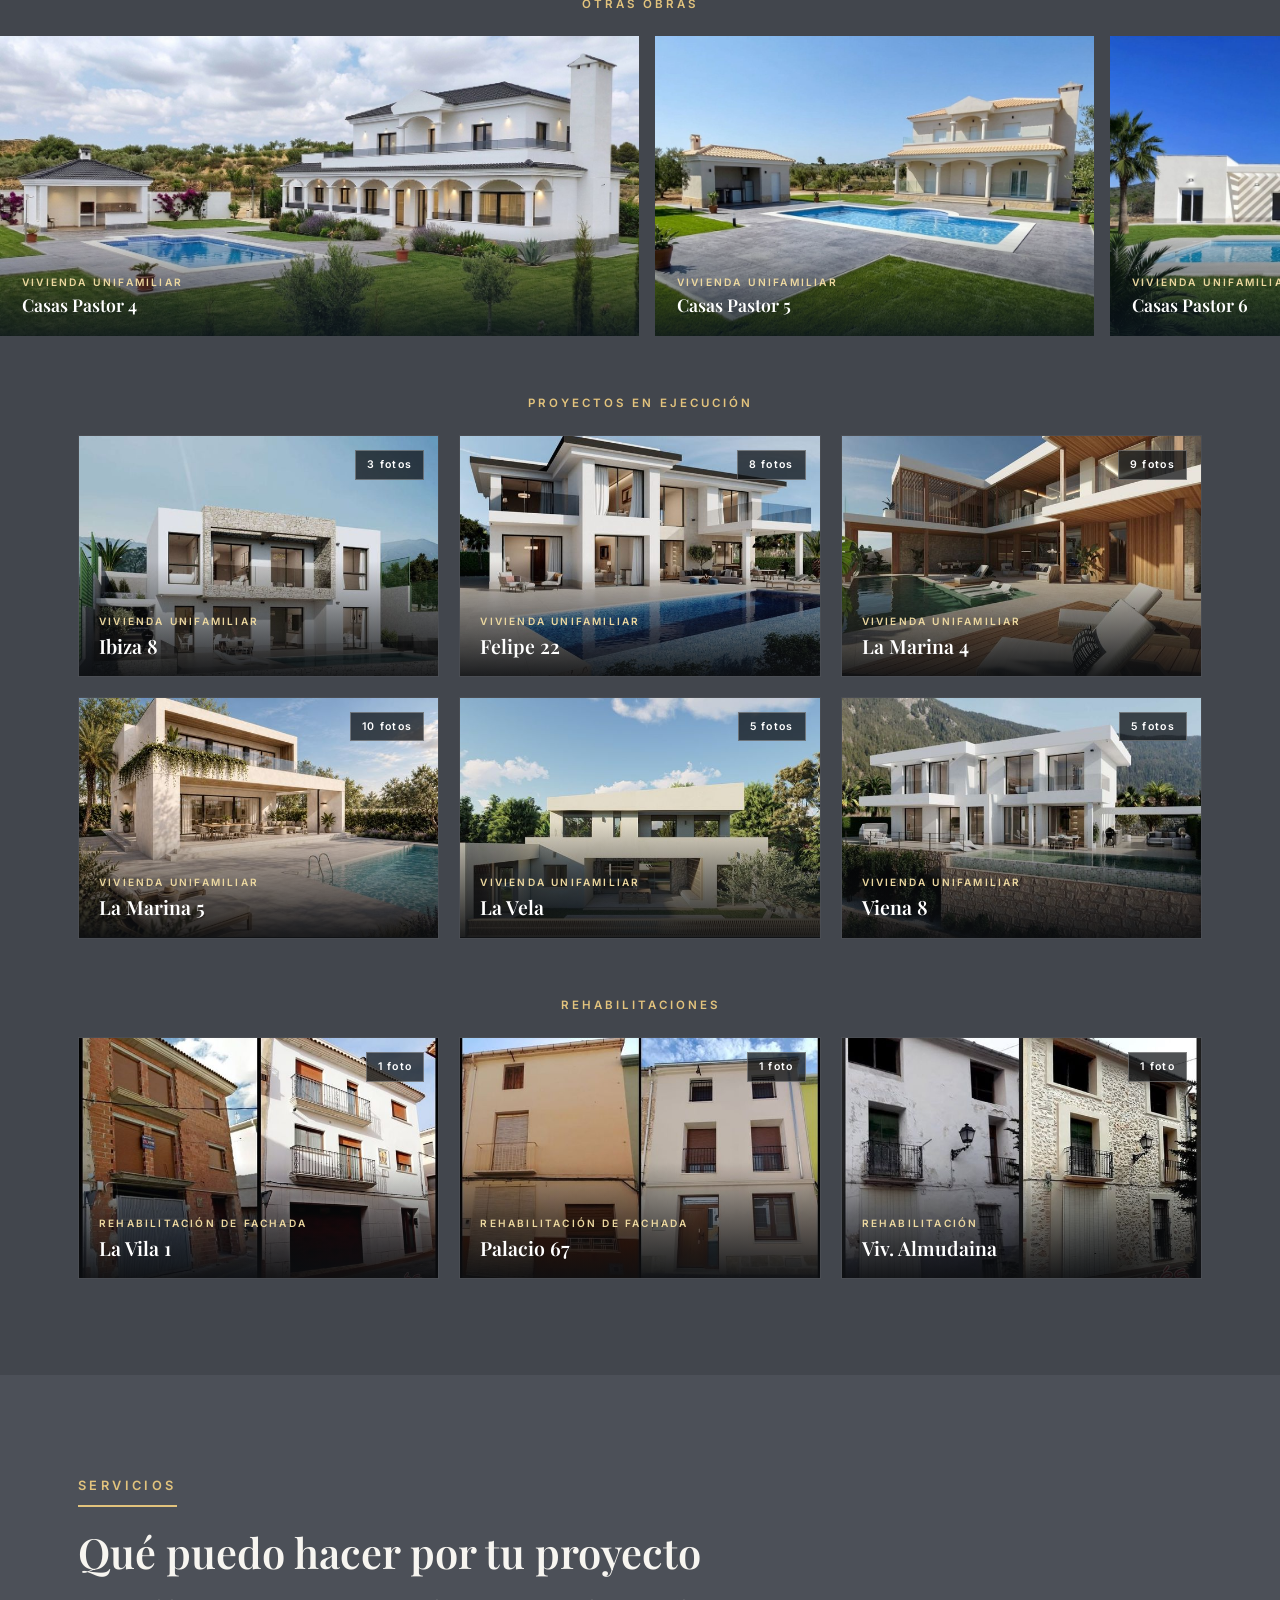
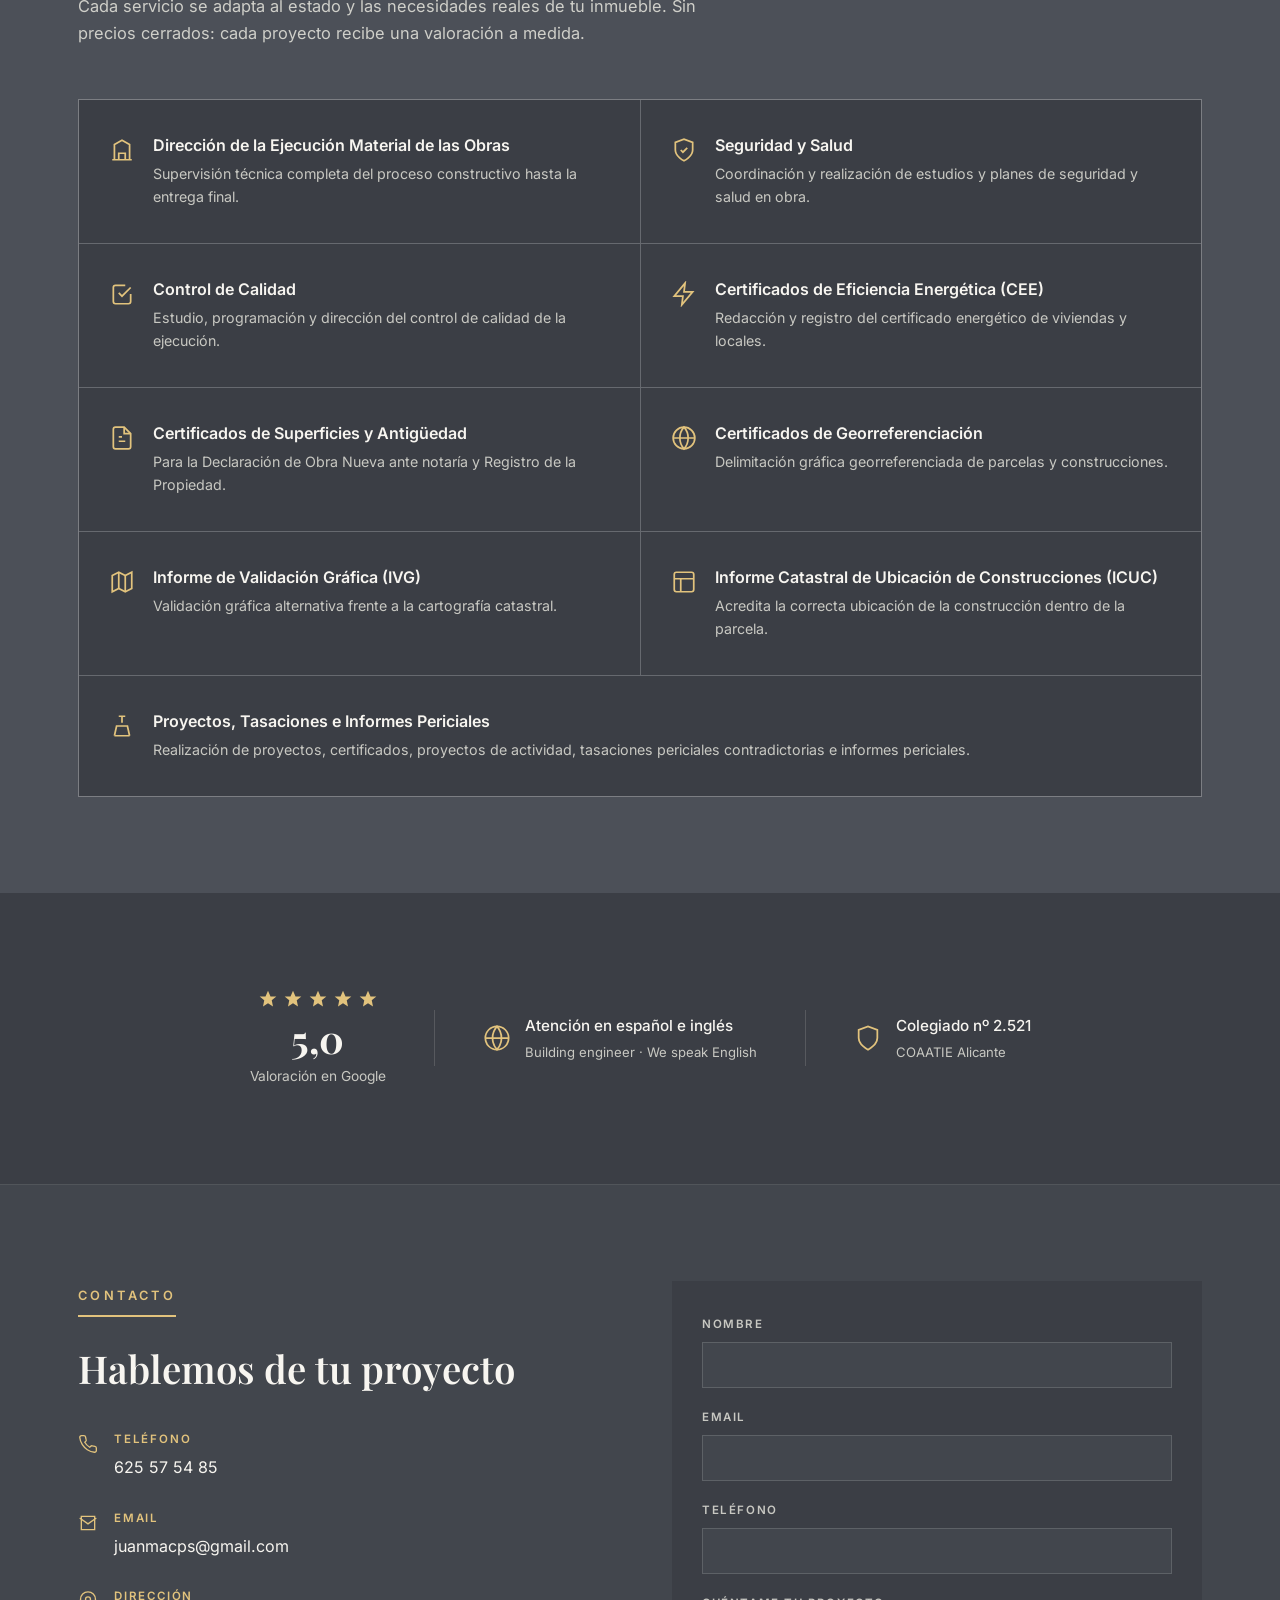
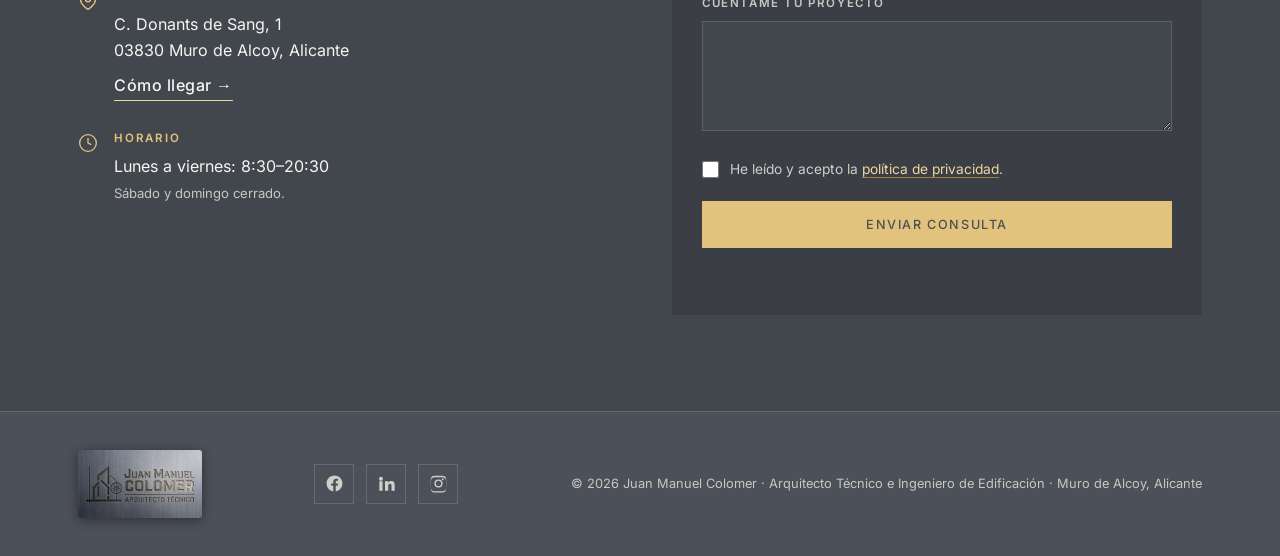
==== commit da84863a: "Margen superior al saltar a los apartados de Proyectos Co-Authored-By: Claude Opus 5 <noreply@anthro" ====
--- a/index.html
+++ b/index.html
@@ -538,6 +538,11 @@
   }
 
   .bloque{margin-top:3.6rem;}
+  /* Los apartados del desplegable no tienen relleno propio: sin este margen,
+     al saltar a ellos el título y la parte alta de las fotos quedaban
+     tapados por la barra fija. */
+  #realizados,#ejecucion,#rehabilitaciones{scroll-margin-top:118px;}
+  @media (max-width:880px){#realizados,#ejecucion,#rehabilitaciones{scroll-margin-top:106px;}}
   
   /* Tira continua de altura fija: cada foto ocupa el ancho que le pide su
      propia proporción, así NINGUNA se recorta. Las del cliente van desde
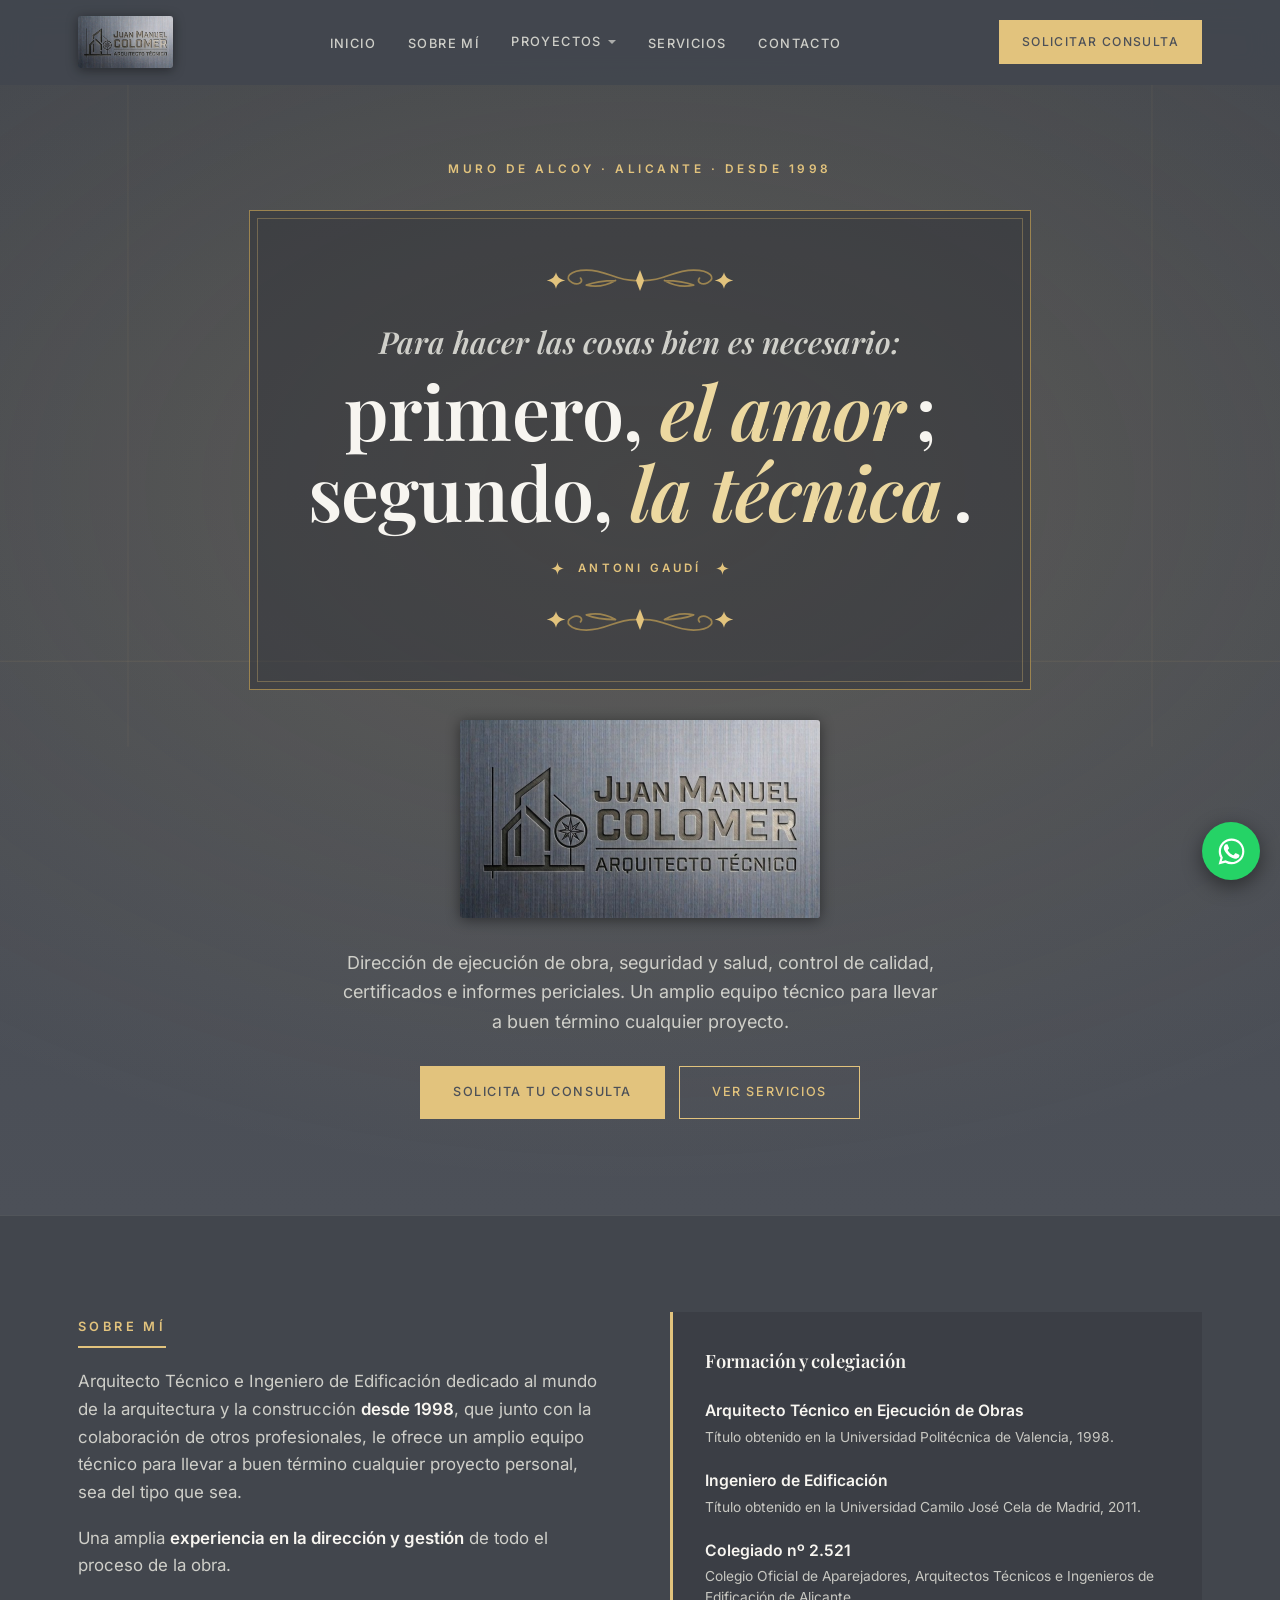
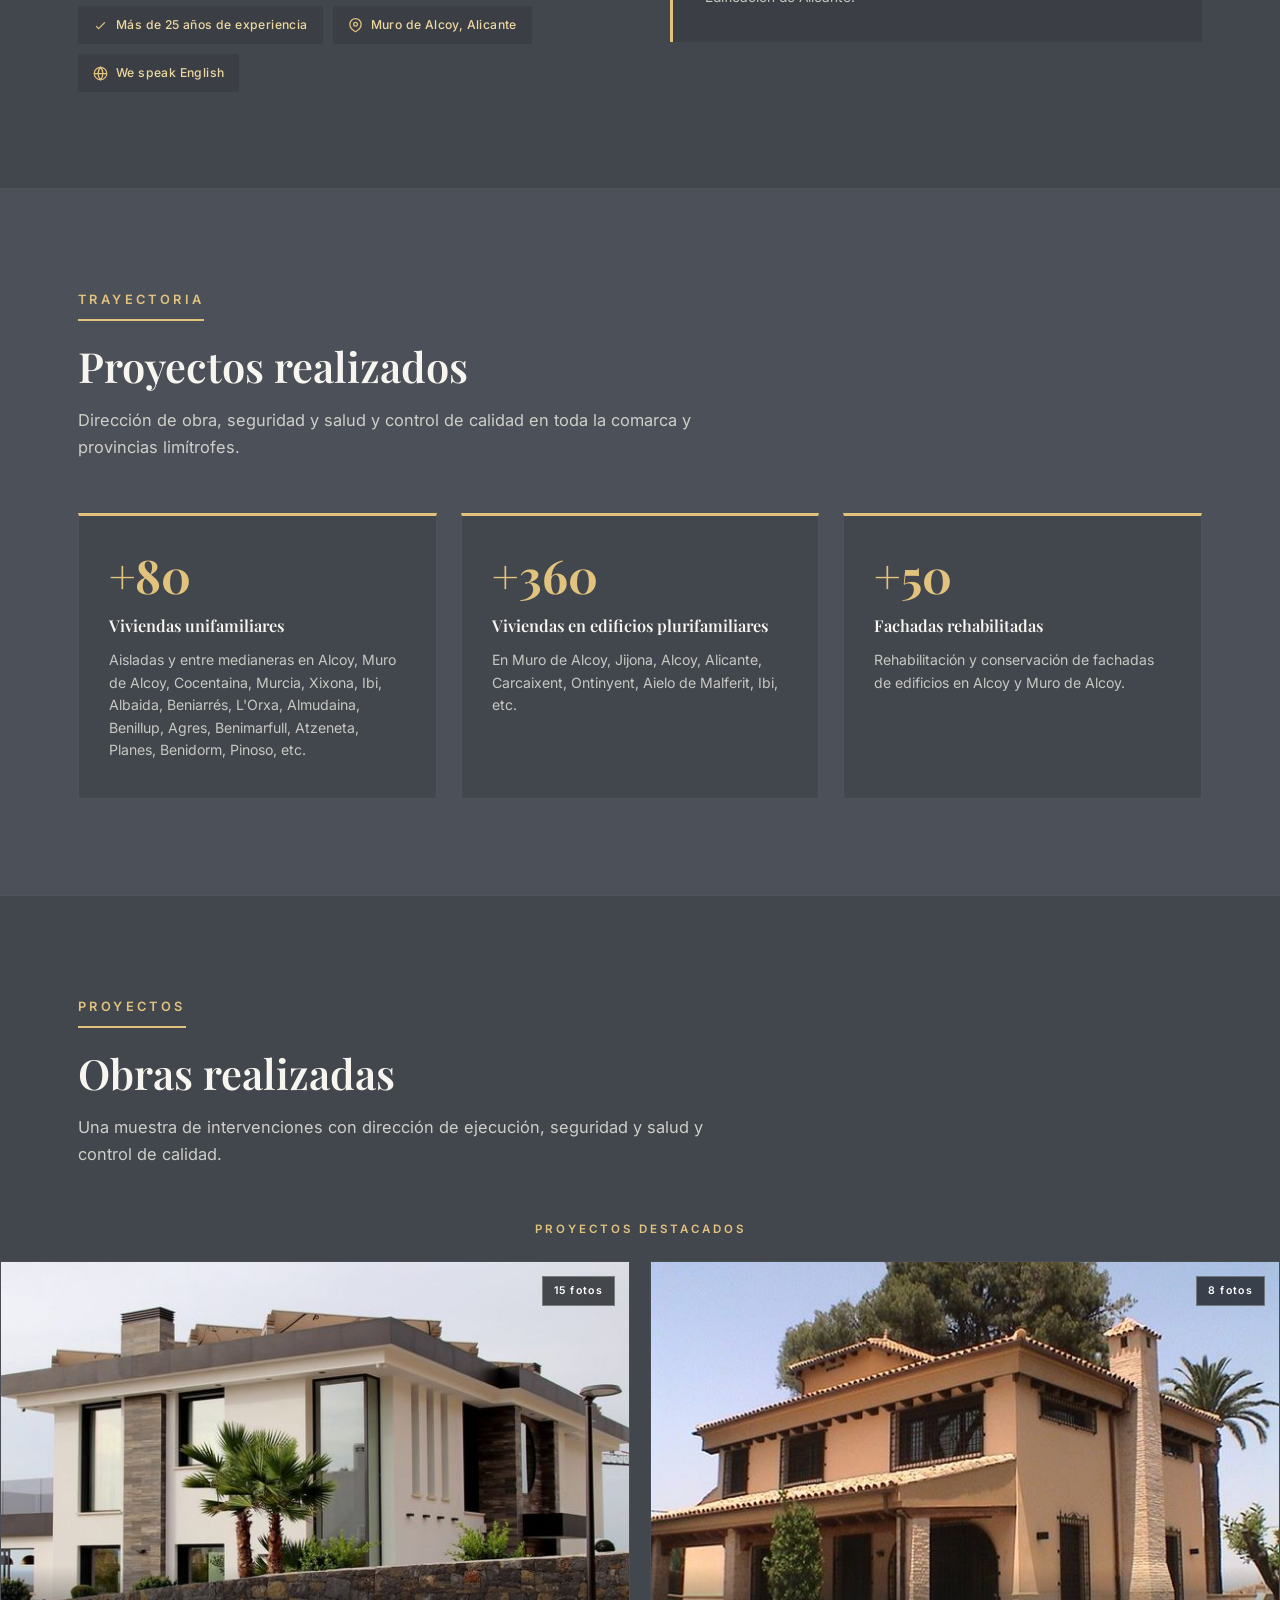
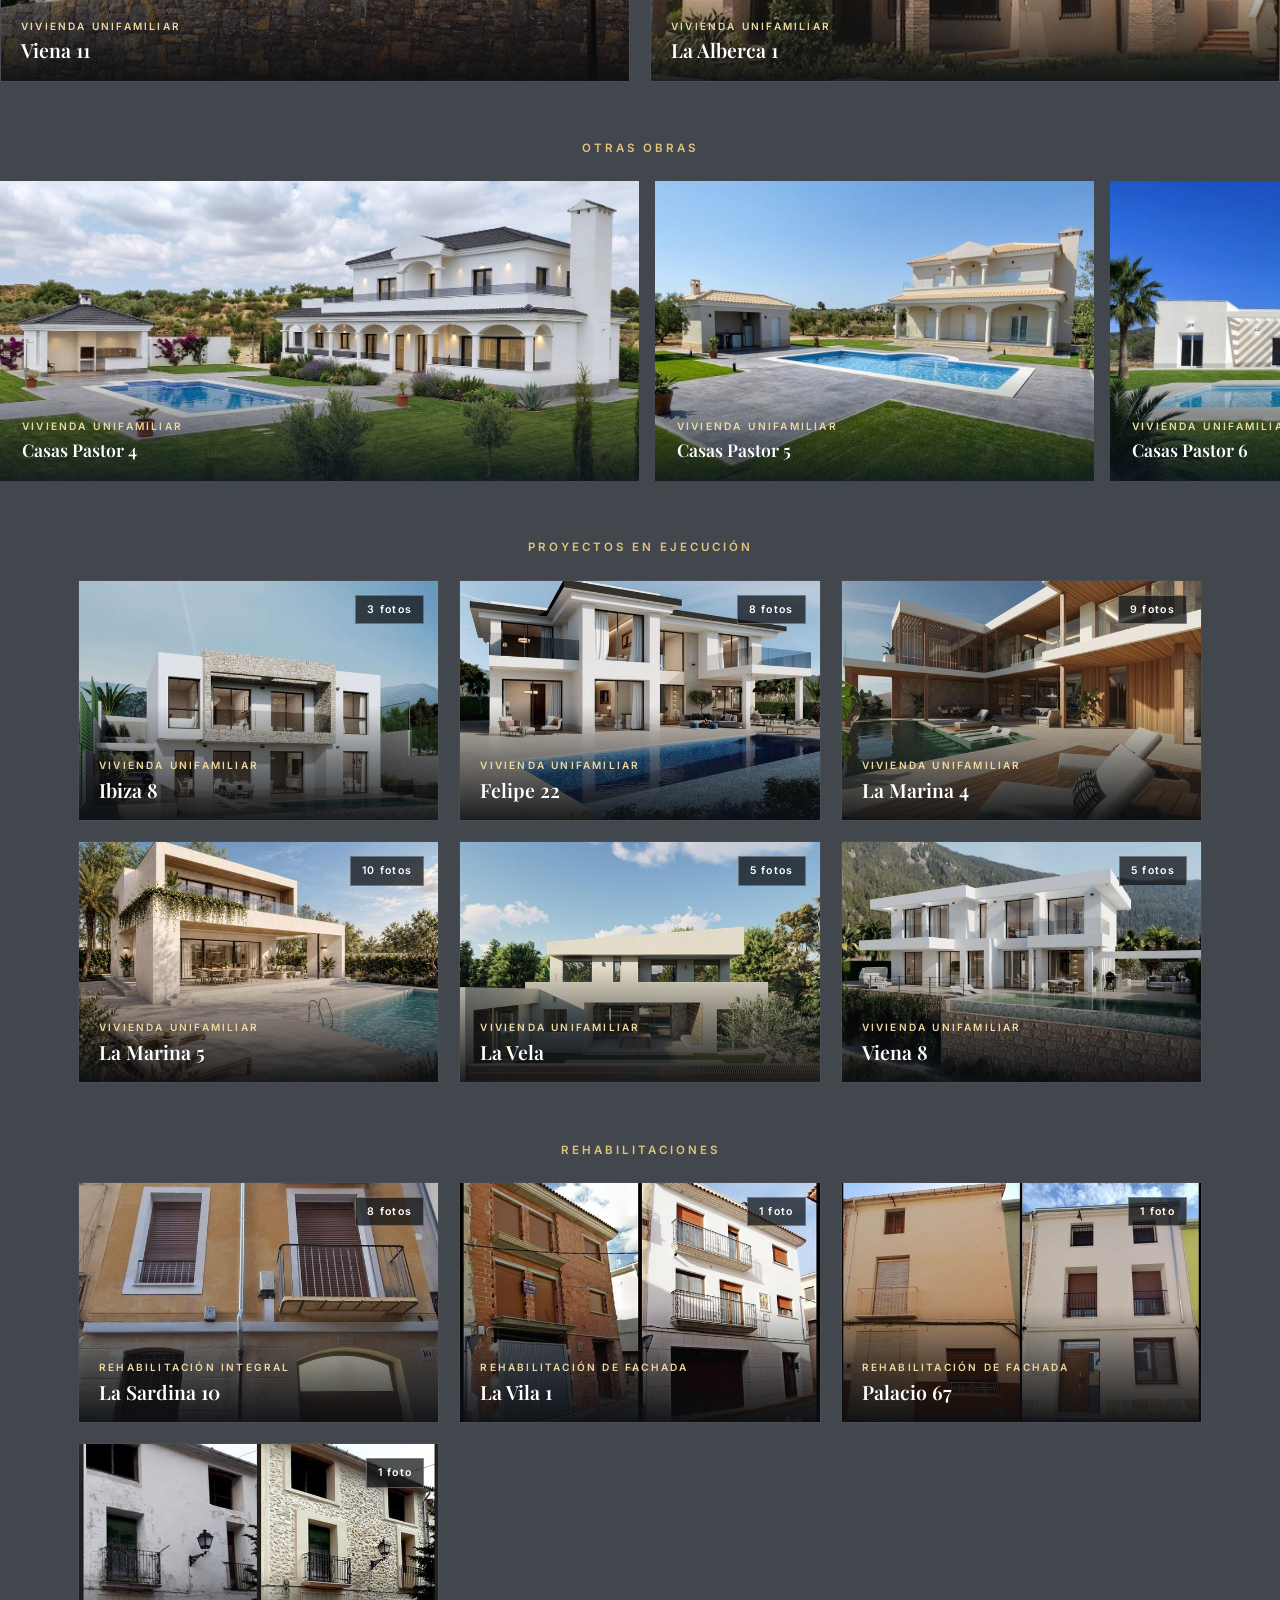
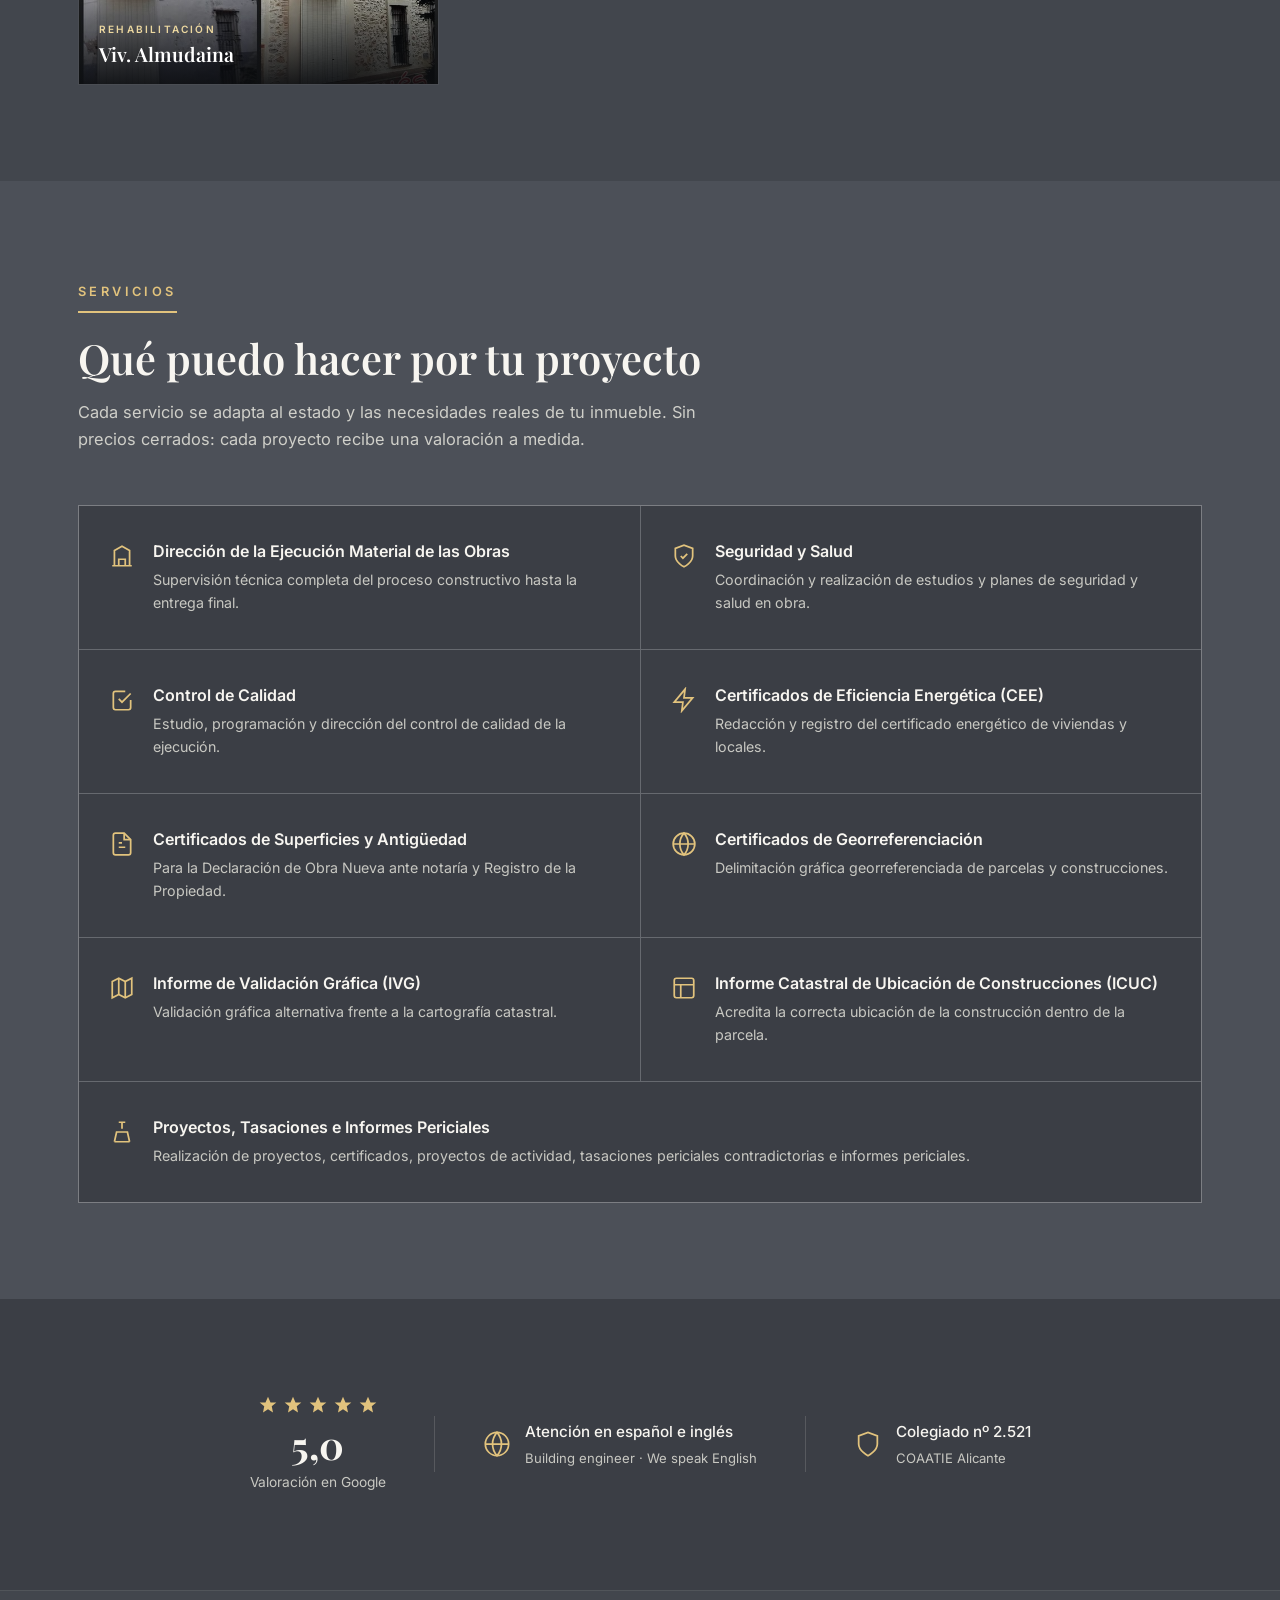
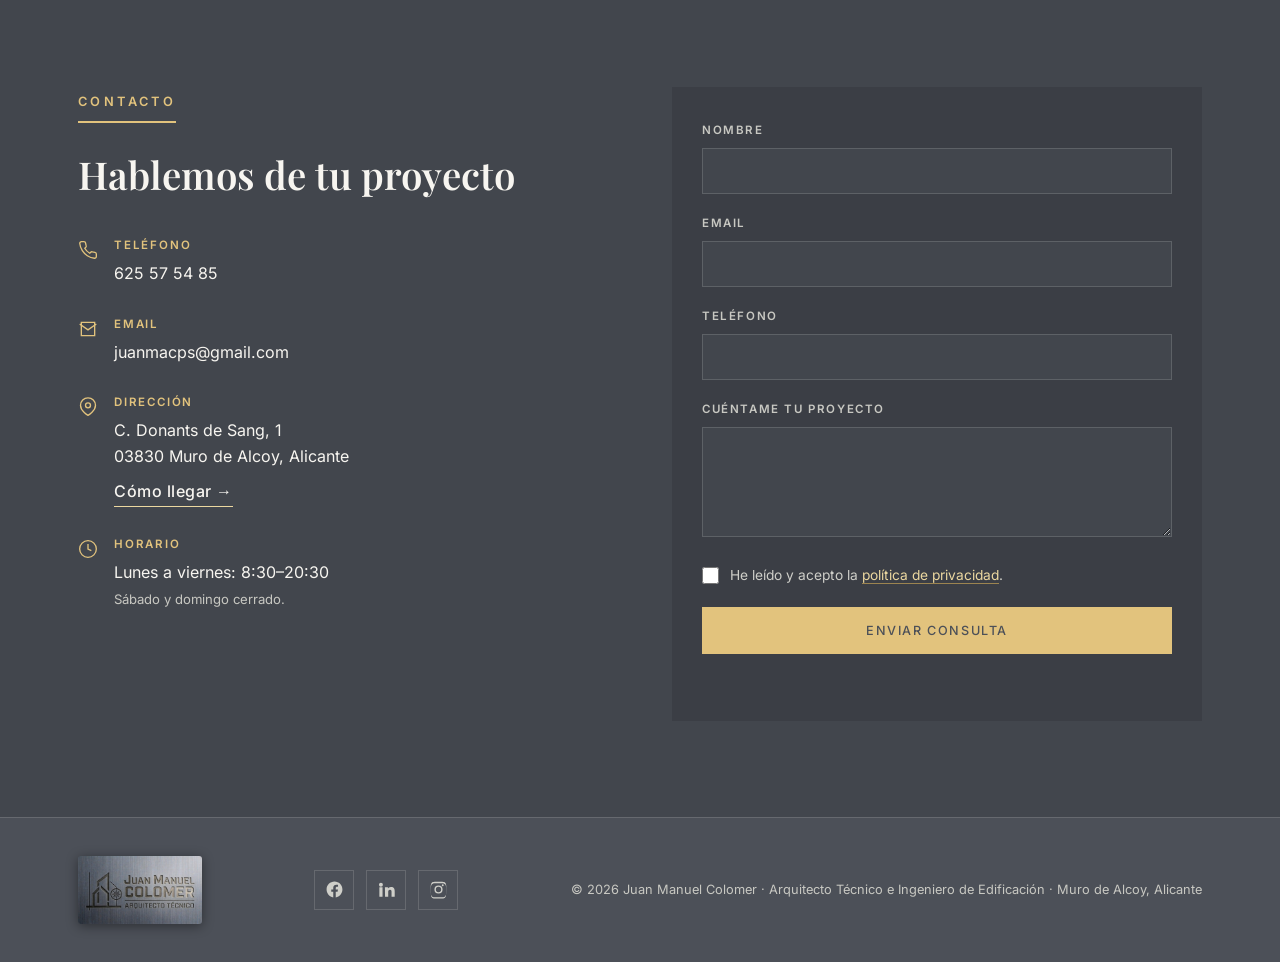
==== commit 67ad04b9: "La Sardina 10 pasa a Rehabilitaciones Co-Authored-By: Claude Opus 5 <noreply@anthropic.com>" ====
--- a/index.html
+++ b/index.html
@@ -513,6 +513,8 @@
     margin:0 0 1.4rem;text-align:center;
   }
   .destacados{display:grid;grid-template-columns:repeat(3,1fr);gap:20px;}
+  /* Solo quedan dos destacados: con tres columnas sobraba un hueco. */
+  #realizados .destacados{grid-template-columns:repeat(2,1fr);}
   .obra{
     position:relative;overflow:hidden;background:var(--graphite-3);
     border:1px solid var(--line-soft);cursor:pointer;text-align:left;
@@ -942,14 +944,6 @@
           <span class="obra-info">
             <span class="obra-cat">Vivienda unifamiliar</span>
             <span class="obra-tit">Viena 11</span>
-          </span>
-        </button>
-        <button class="obra reveal" type="button" data-obra="la-sardina-10">
-          <img src="img/obras/la-sardina-10-portada.jpg" srcset="img/obras/la-sardina-10-portada-sm.jpg 640w, img/obras/la-sardina-10-portada.jpg 1100w" sizes="(max-width:700px) 92vw, (max-width:900px) 46vw, 31vw" width="1100" height="733" alt="La Sardina 10 — Vivienda unifamiliar" loading="lazy">
-          <span class="obra-n">8 fotos</span>
-          <span class="obra-info">
-            <span class="obra-cat">Vivienda unifamiliar</span>
-            <span class="obra-tit">La Sardina 10</span>
           </span>
         </button>
         <button class="obra reveal" type="button" data-obra="la-alberca-1">
@@ -1128,9 +1122,19 @@
           </span>
         </button>
       </div>
+    </div>
+
     <div class="bloque" id="rehabilitaciones">
       <p class="sub-tit">Rehabilitaciones</p>
       <div class="destacados">
+        <button class="obra reveal" type="button" data-obra="la-sardina-10">
+          <img src="img/obras/la-sardina-10-portada.jpg" srcset="img/obras/la-sardina-10-portada-sm.jpg 640w, img/obras/la-sardina-10-portada.jpg 1100w" sizes="(max-width:700px) 92vw, (max-width:900px) 46vw, 31vw" width="1100" height="733" alt="La Sardina 10 — Rehabilitación integral de vivienda" loading="lazy">
+          <span class="obra-n">8 fotos</span>
+          <span class="obra-info">
+            <span class="obra-cat">Rehabilitación integral</span>
+            <span class="obra-tit">La Sardina 10</span>
+          </span>
+        </button>
         <button class="obra reveal" type="button" data-obra="la-vila-1">
           <img src="img/obras/la-vila-1-portada.jpg" srcset="img/obras/la-vila-1-portada-sm.jpg 640w, img/obras/la-vila-1-portada.jpg 1100w" sizes="(max-width:700px) 92vw, (max-width:900px) 46vw, 31vw" width="1100" height="733" alt="La Vila 1 — Rehabilitación de fachada" loading="lazy">
           <span class="obra-n">1 foto</span>
@@ -1156,8 +1160,6 @@
           </span>
         </button>
       </div>
-    </div>
-
     </div>
   </div>
 </section>
@@ -1575,8 +1577,8 @@
        abre su galería: son 6 MB que no tienen por qué pesar en la carga. */
     var GALERIAS = {
       'viena-11':      {titulo:'Viena 11',       cat:'Vivienda unifamiliar',     n:15},
-      'la-sardina-10': {titulo:'La Sardina 10',  cat:'Vivienda unifamiliar',     n:8},
       'la-alberca-1':  {titulo:'La Alberca 1',   cat:'Vivienda unifamiliar',     n:8},
+      'la-sardina-10': {titulo:'La Sardina 10',  cat:'Rehabilitación integral',  n:8},
       'la-vila-1':     {titulo:'La Vila 1',      cat:'Rehabilitación de fachada', n:1},
       'palacio-67':    {titulo:'Palacio 67',     cat:'Rehabilitación de fachada', n:1},
       'viv-almudaina': {titulo:'Viv. Almudaina', cat:'Rehabilitación',           n:1},
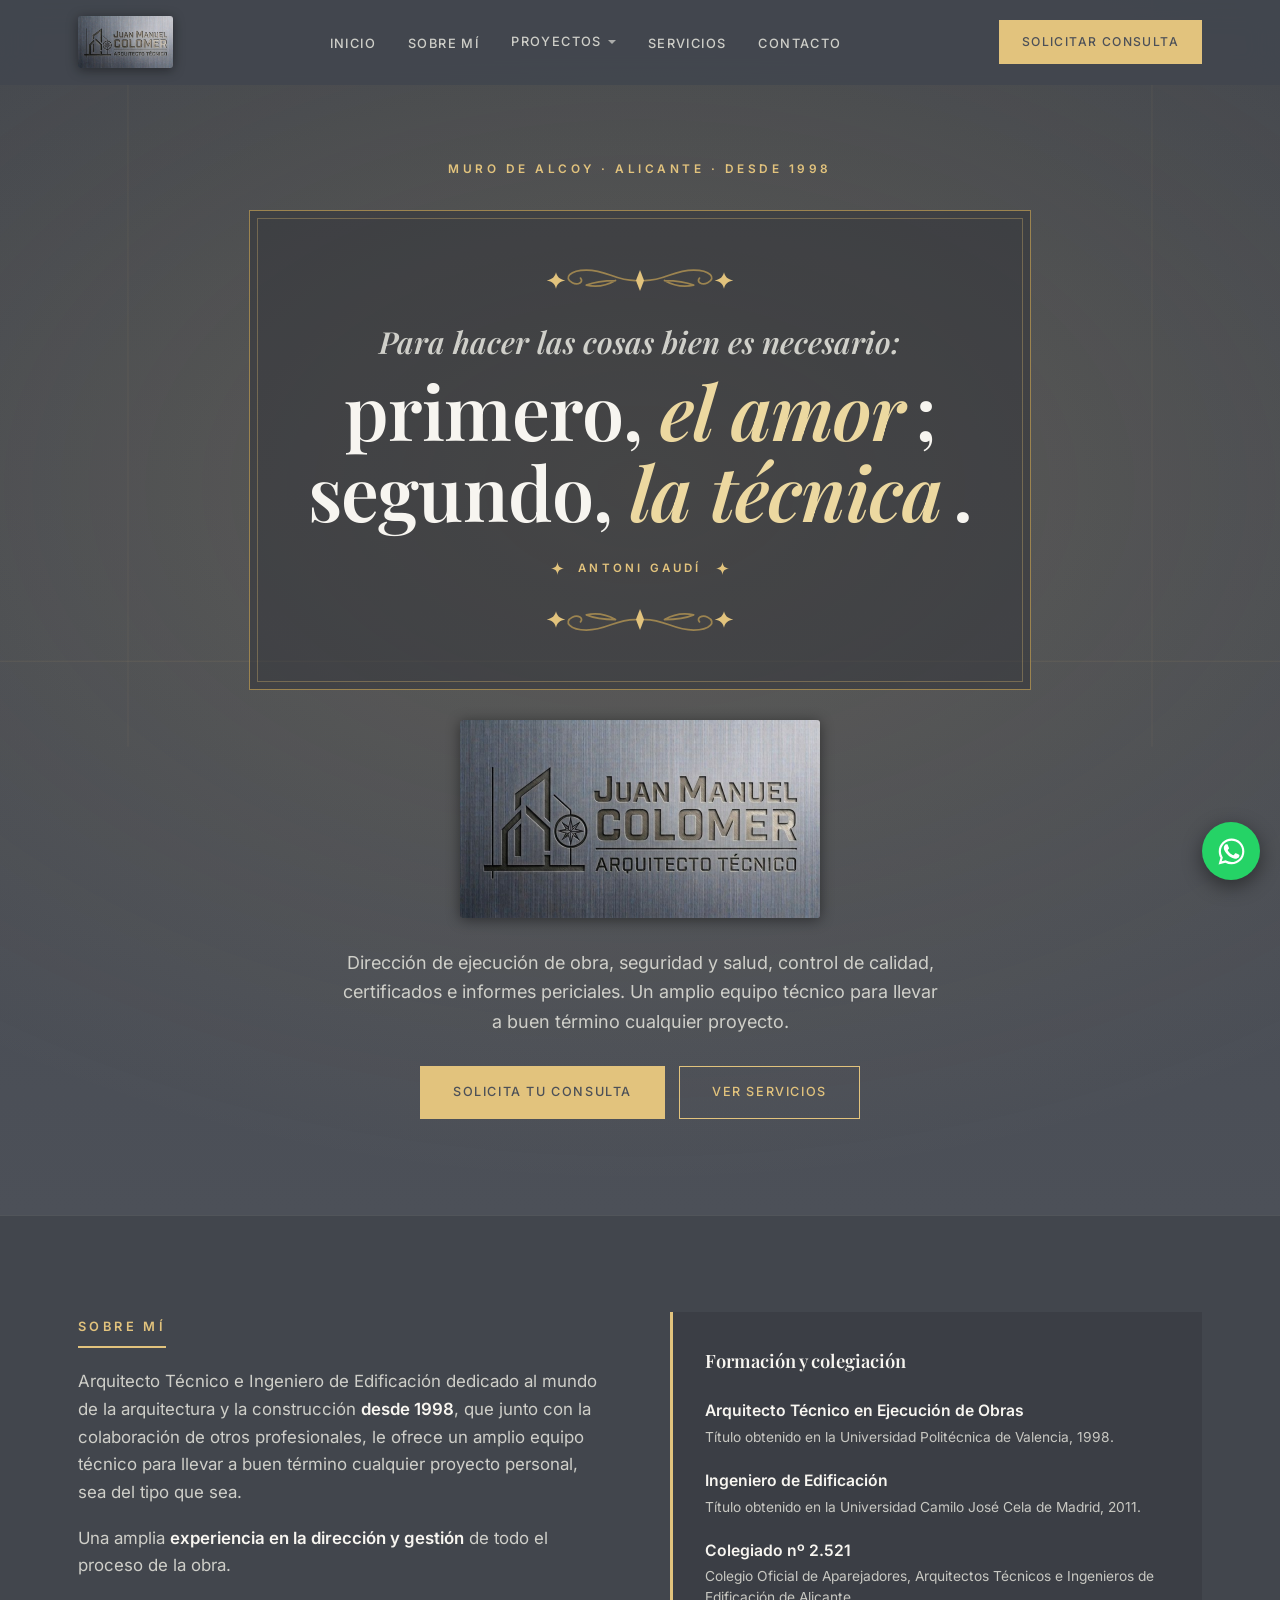
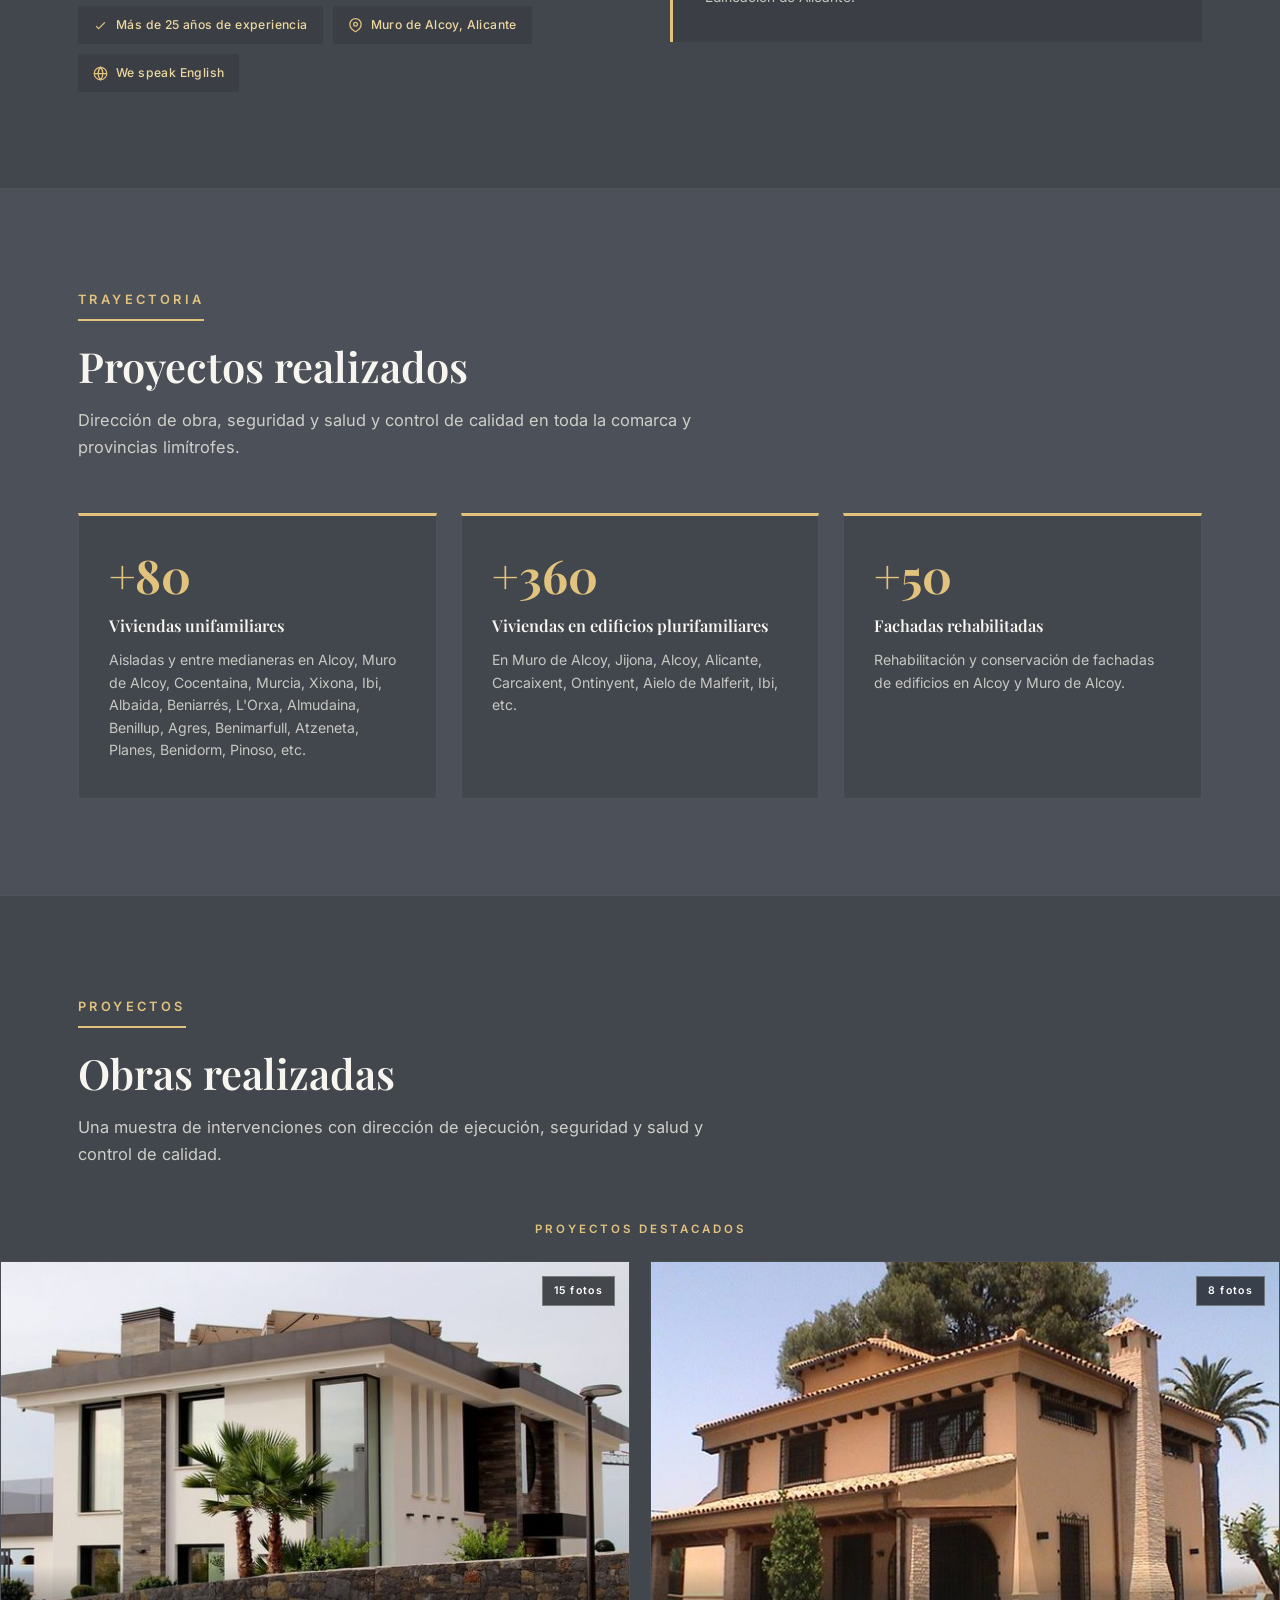
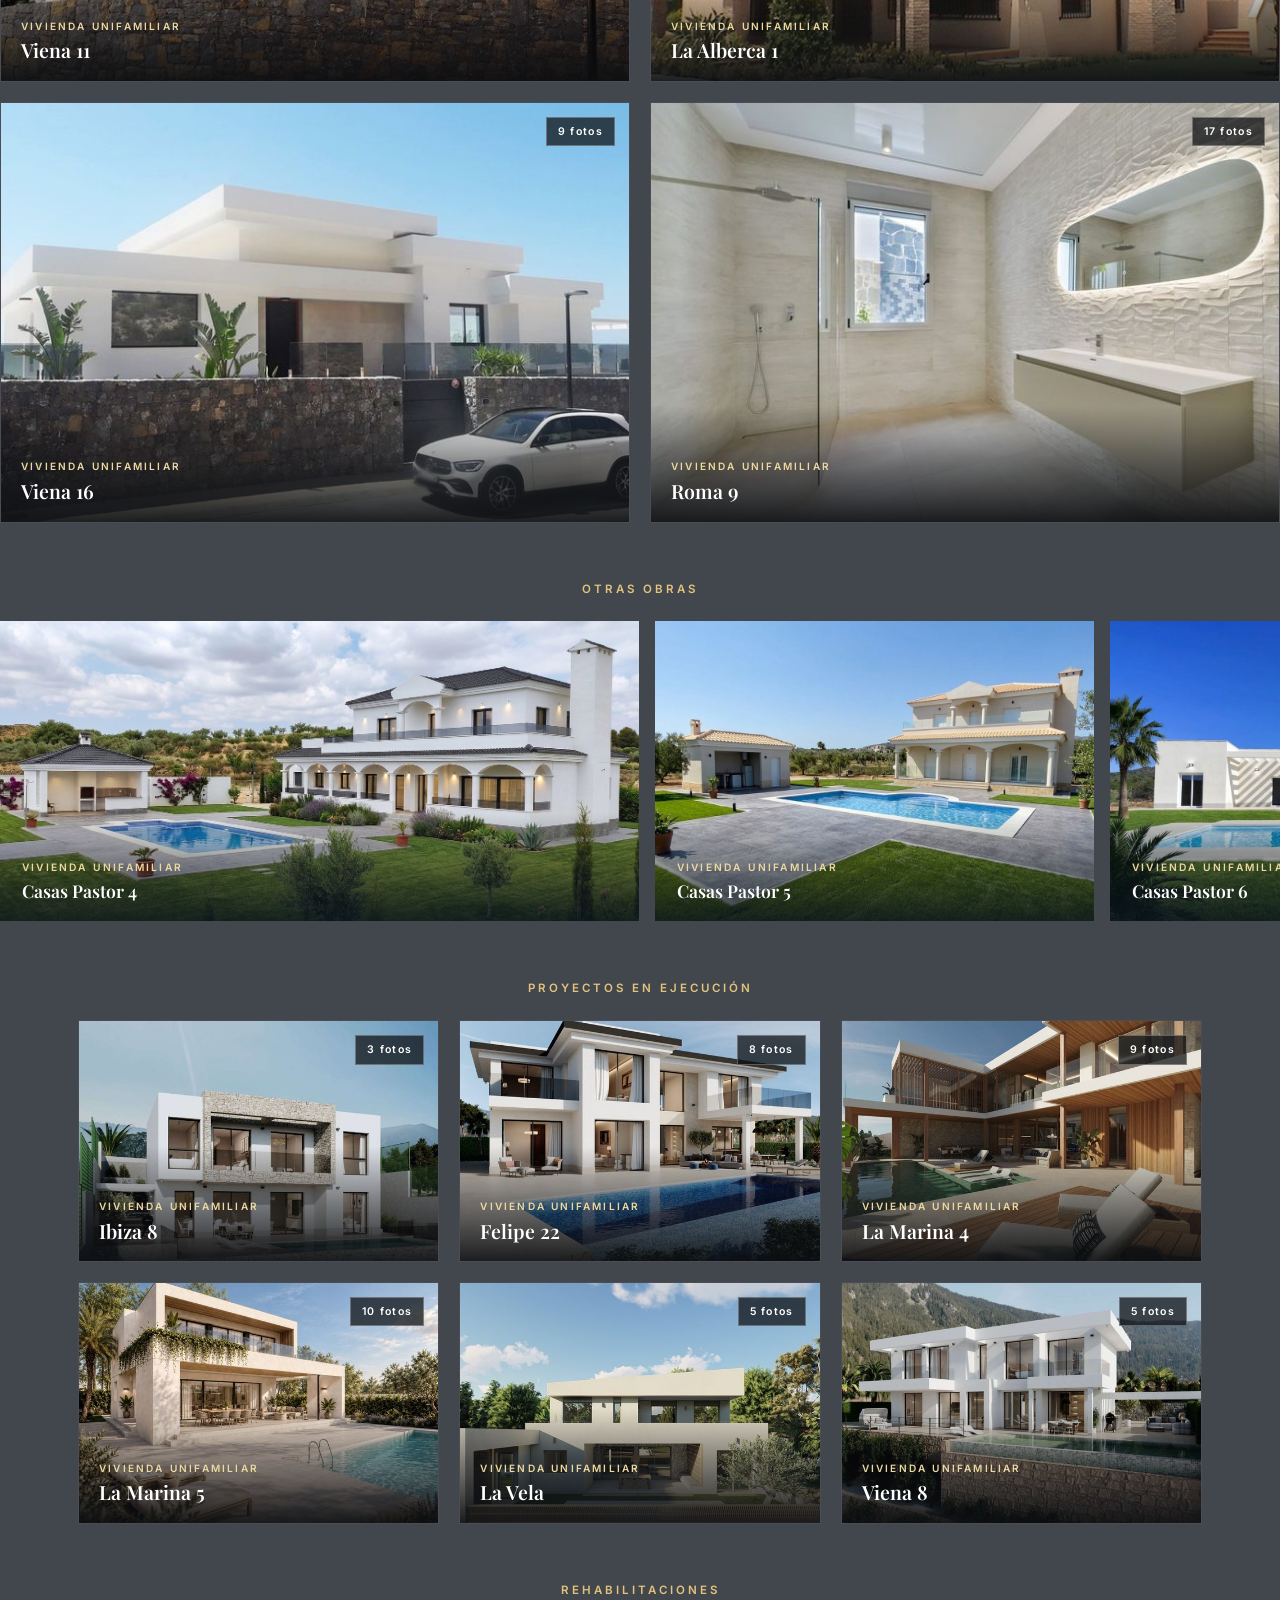
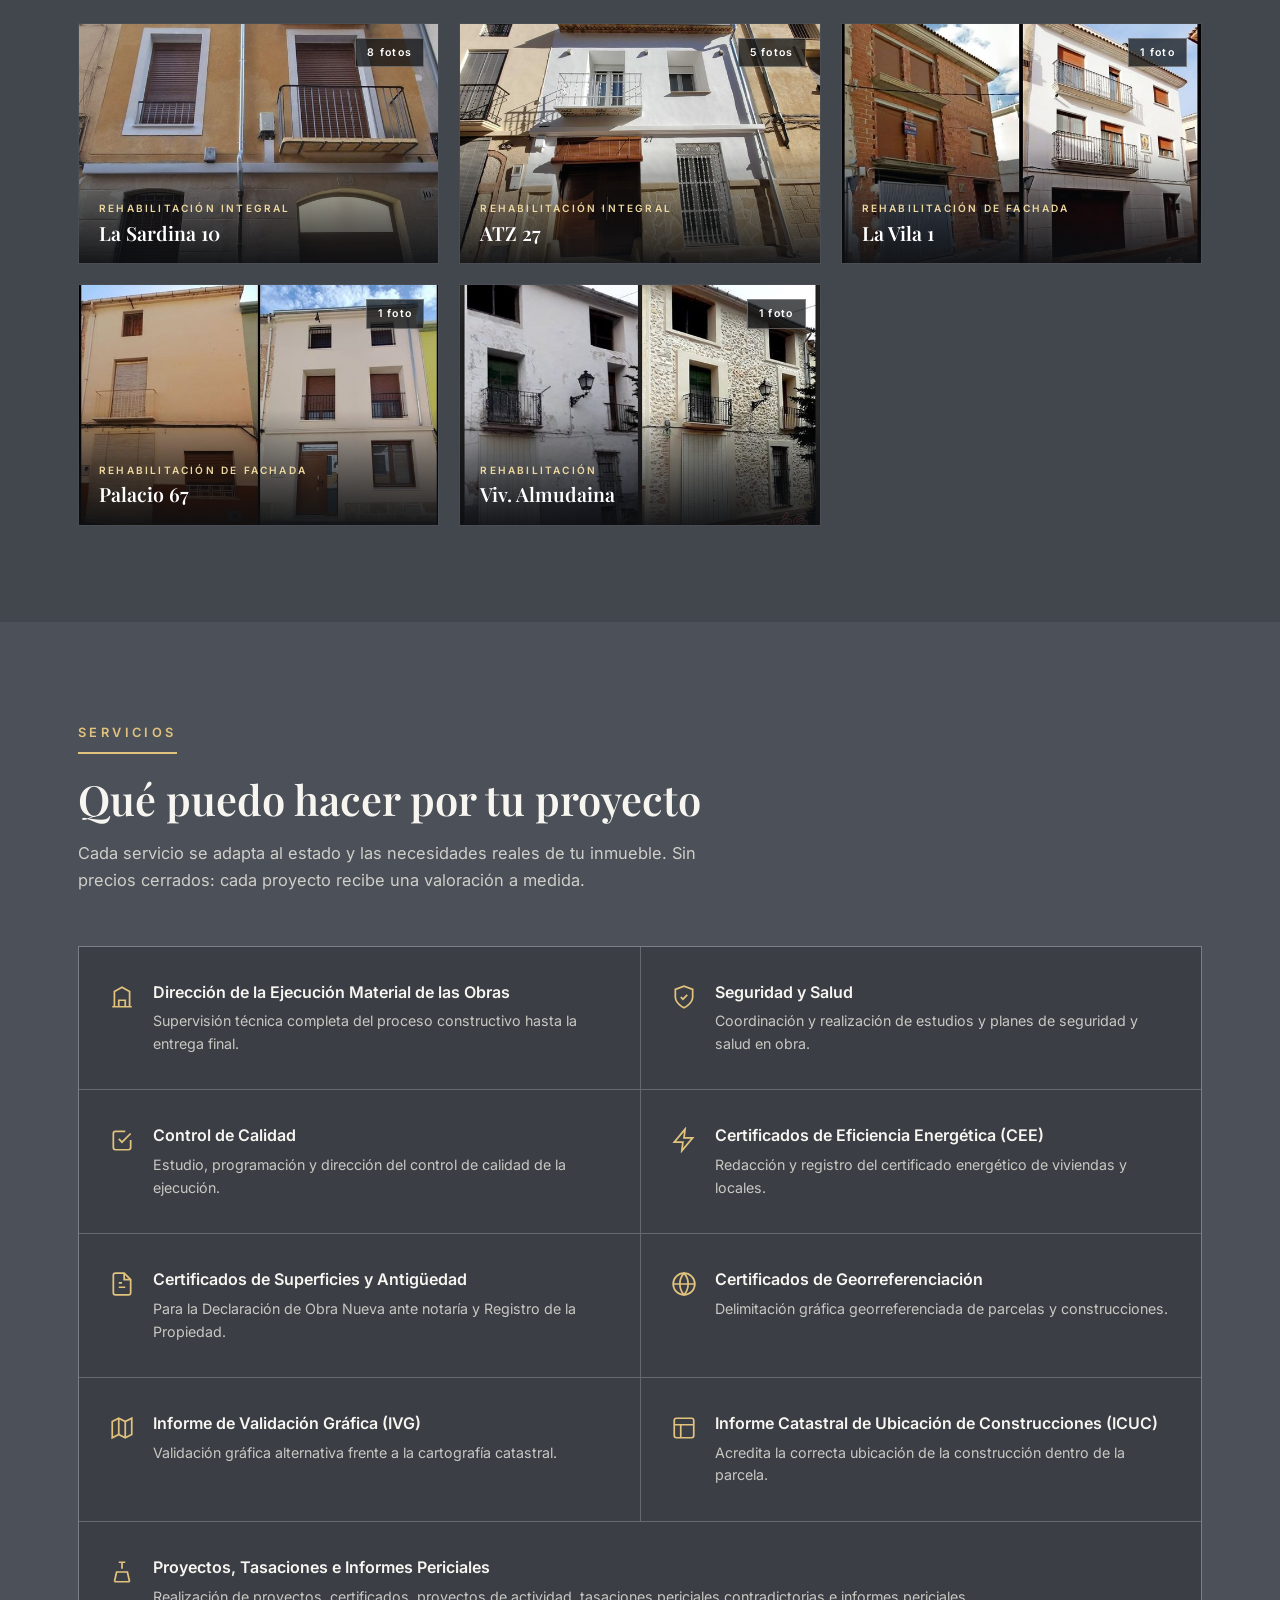
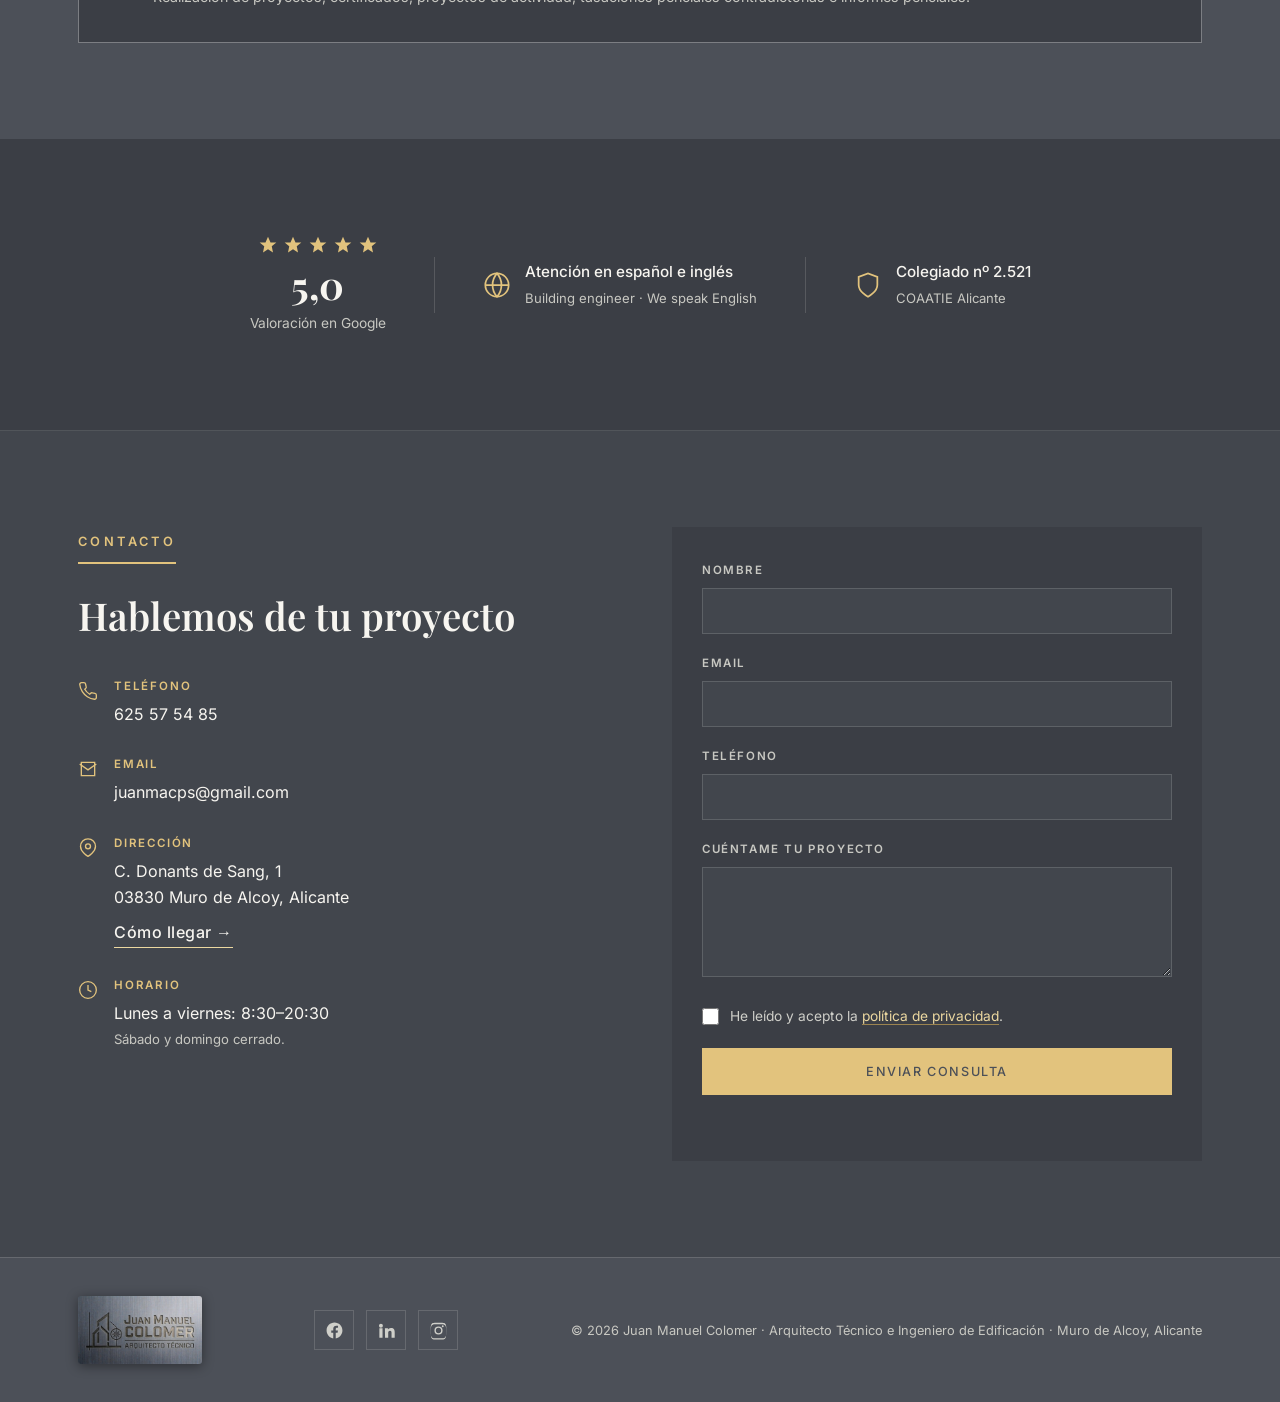
==== commit c07cbea5: "Tres obras nuevas: ATZ 27, Viena 16 y Roma 9 Co-Authored-By: Claude Opus 5 <noreply@anthropic.com>" ====
--- a/index.html
+++ b/index.html
@@ -954,6 +954,22 @@
             <span class="obra-tit">La Alberca 1</span>
           </span>
         </button>
+        <button class="obra reveal" type="button" data-obra="viena-16">
+          <img src="img/obras/viena-16-portada.jpg" srcset="img/obras/viena-16-portada-sm.jpg 640w, img/obras/viena-16-portada.jpg 1100w" sizes="(max-width:700px) 92vw, (max-width:900px) 46vw, 31vw" width="1100" height="733" alt="Viena 16 — Vivienda unifamiliar" loading="lazy">
+          <span class="obra-n">9 fotos</span>
+          <span class="obra-info">
+            <span class="obra-cat">Vivienda unifamiliar</span>
+            <span class="obra-tit">Viena 16</span>
+          </span>
+        </button>
+        <button class="obra reveal" type="button" data-obra="roma-9">
+          <img src="img/obras/roma-9-portada.jpg" srcset="img/obras/roma-9-portada-sm.jpg 640w, img/obras/roma-9-portada.jpg 1100w" sizes="(max-width:700px) 92vw, (max-width:900px) 46vw, 31vw" width="1100" height="733" alt="Roma 9 — Vivienda unifamiliar con piscina" loading="lazy">
+          <span class="obra-n">17 fotos</span>
+          <span class="obra-info">
+            <span class="obra-cat">Vivienda unifamiliar</span>
+            <span class="obra-tit">Roma 9</span>
+          </span>
+        </button>
       </div>
     </div>
 
@@ -1135,6 +1151,14 @@
             <span class="obra-tit">La Sardina 10</span>
           </span>
         </button>
+        <button class="obra reveal" type="button" data-obra="atz-27">
+          <img src="img/obras/atz-27-portada.jpg" srcset="img/obras/atz-27-portada-sm.jpg 640w, img/obras/atz-27-portada.jpg 1100w" sizes="(max-width:700px) 92vw, (max-width:900px) 46vw, 31vw" width="1100" height="733" alt="ATZ 27 — Rehabilitación integral de vivienda entre medianeras" loading="lazy">
+          <span class="obra-n">5 fotos</span>
+          <span class="obra-info">
+            <span class="obra-cat">Rehabilitación integral</span>
+            <span class="obra-tit">ATZ 27</span>
+          </span>
+        </button>
         <button class="obra reveal" type="button" data-obra="la-vila-1">
           <img src="img/obras/la-vila-1-portada.jpg" srcset="img/obras/la-vila-1-portada-sm.jpg 640w, img/obras/la-vila-1-portada.jpg 1100w" sizes="(max-width:700px) 92vw, (max-width:900px) 46vw, 31vw" width="1100" height="733" alt="La Vila 1 — Rehabilitación de fachada" loading="lazy">
           <span class="obra-n">1 foto</span>
@@ -1578,7 +1602,10 @@
     var GALERIAS = {
       'viena-11':      {titulo:'Viena 11',       cat:'Vivienda unifamiliar',     n:15},
       'la-alberca-1':  {titulo:'La Alberca 1',   cat:'Vivienda unifamiliar',     n:8},
+      'viena-16':      {titulo:'Viena 16',       cat:'Vivienda unifamiliar',     n:9},
+      'roma-9':        {titulo:'Roma 9',         cat:'Vivienda unifamiliar',     n:17},
       'la-sardina-10': {titulo:'La Sardina 10',  cat:'Rehabilitación integral',  n:8},
+      'atz-27':        {titulo:'ATZ 27',         cat:'Rehabilitación integral',  n:5},
       'la-vila-1':     {titulo:'La Vila 1',      cat:'Rehabilitación de fachada', n:1},
       'palacio-67':    {titulo:'Palacio 67',     cat:'Rehabilitación de fachada', n:1},
       'viv-almudaina': {titulo:'Viv. Almudaina', cat:'Rehabilitación',           n:1},
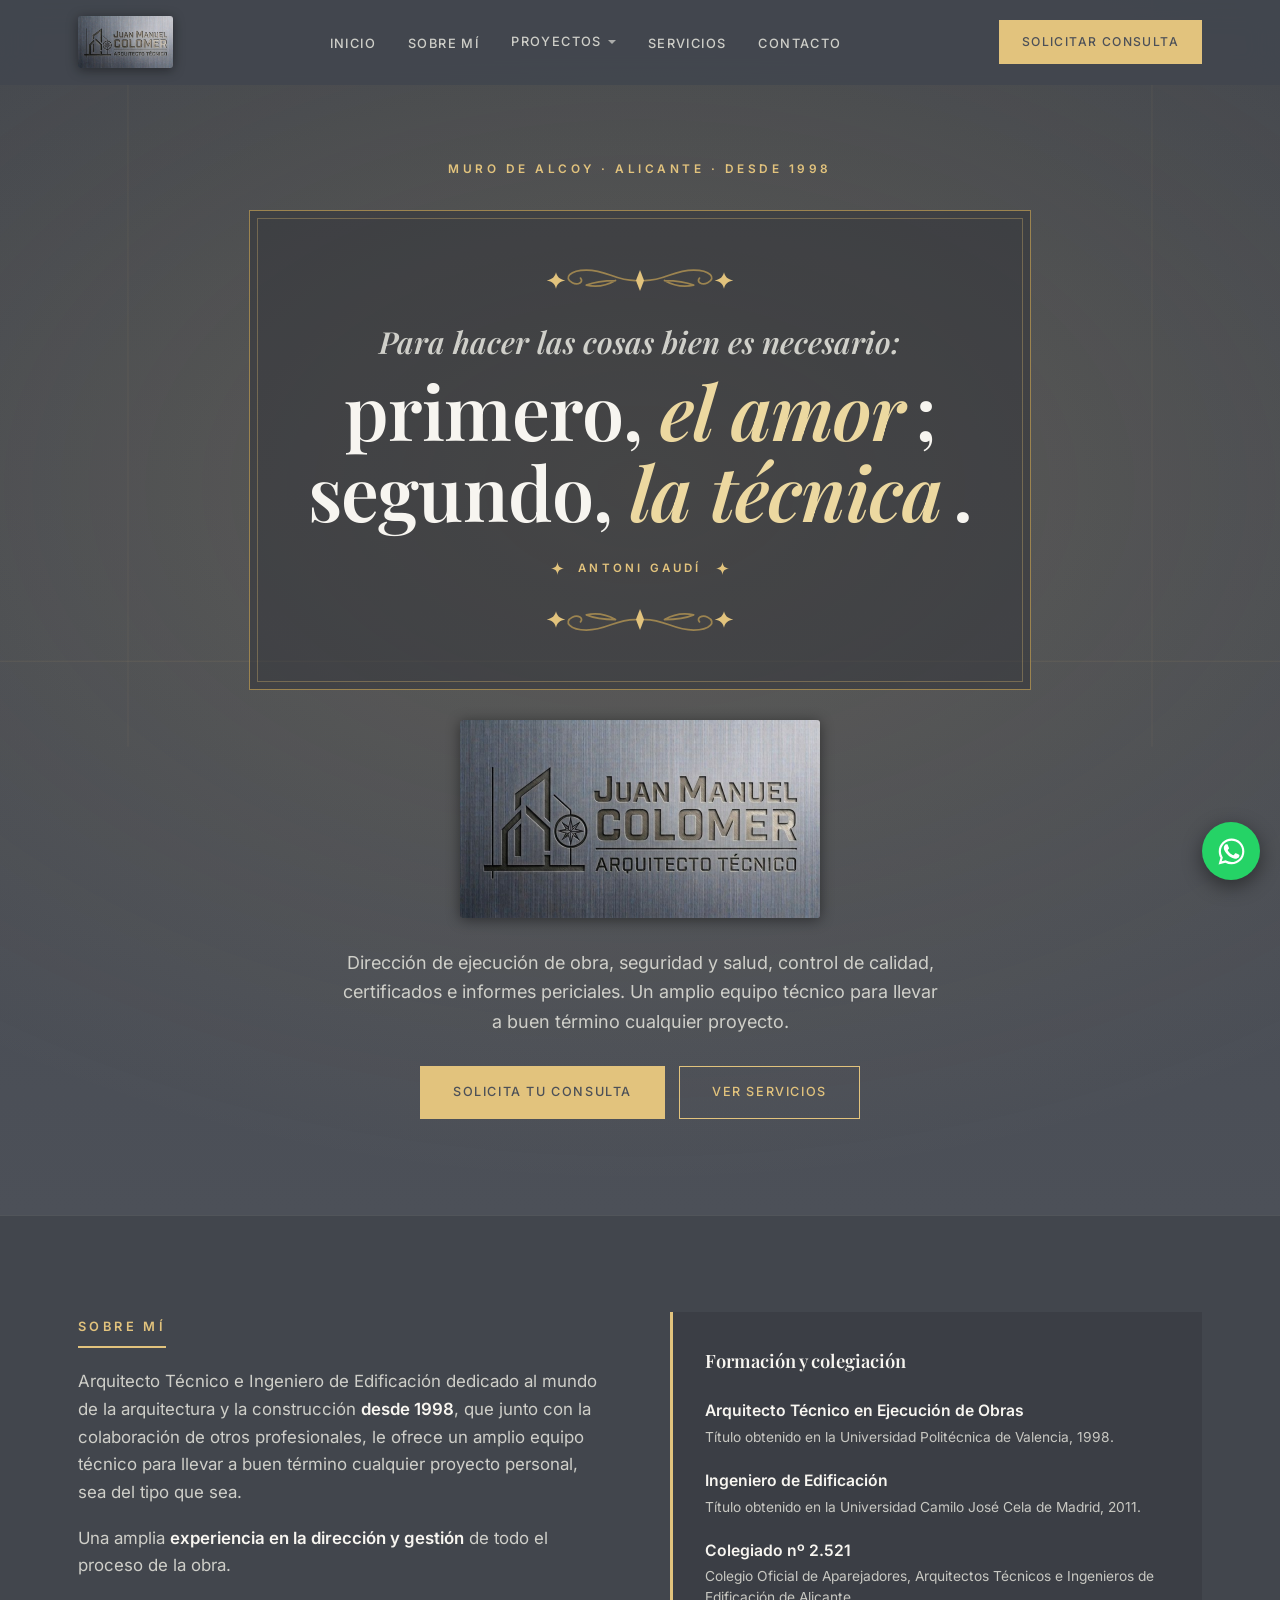
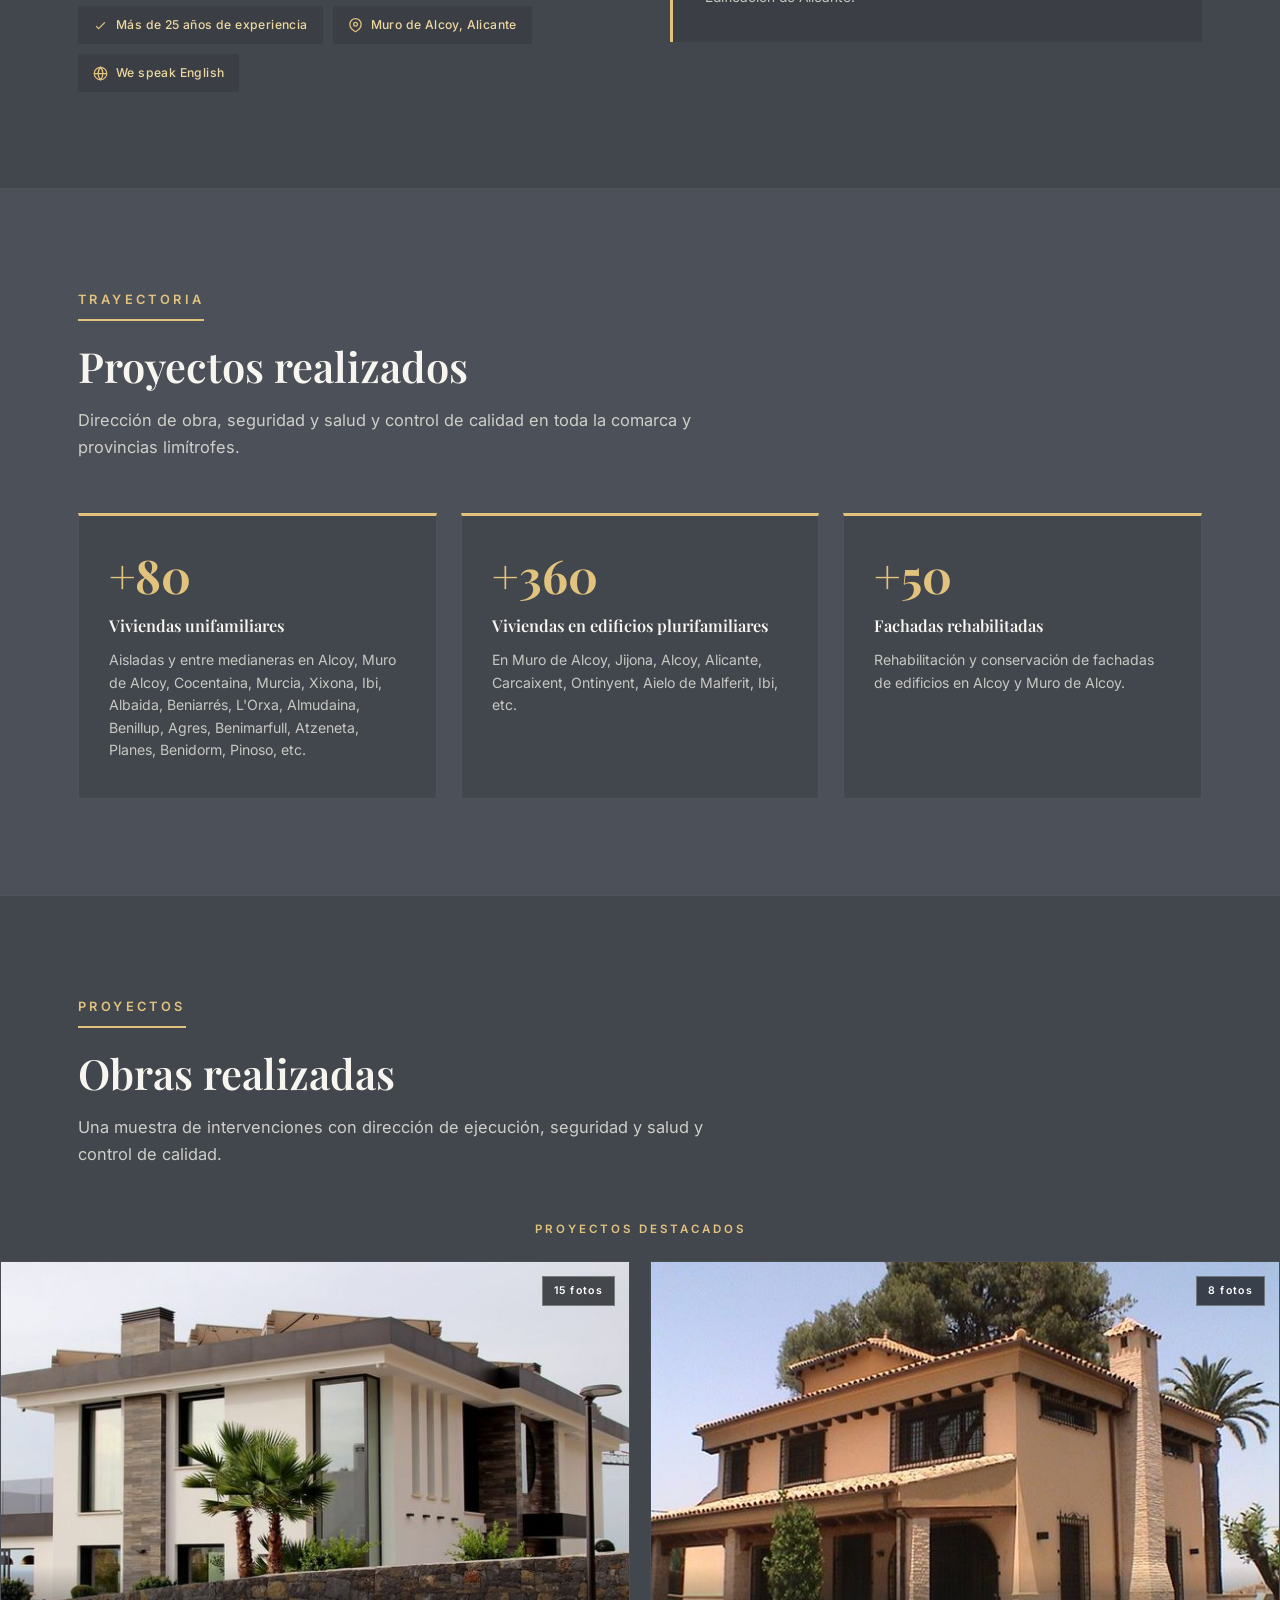
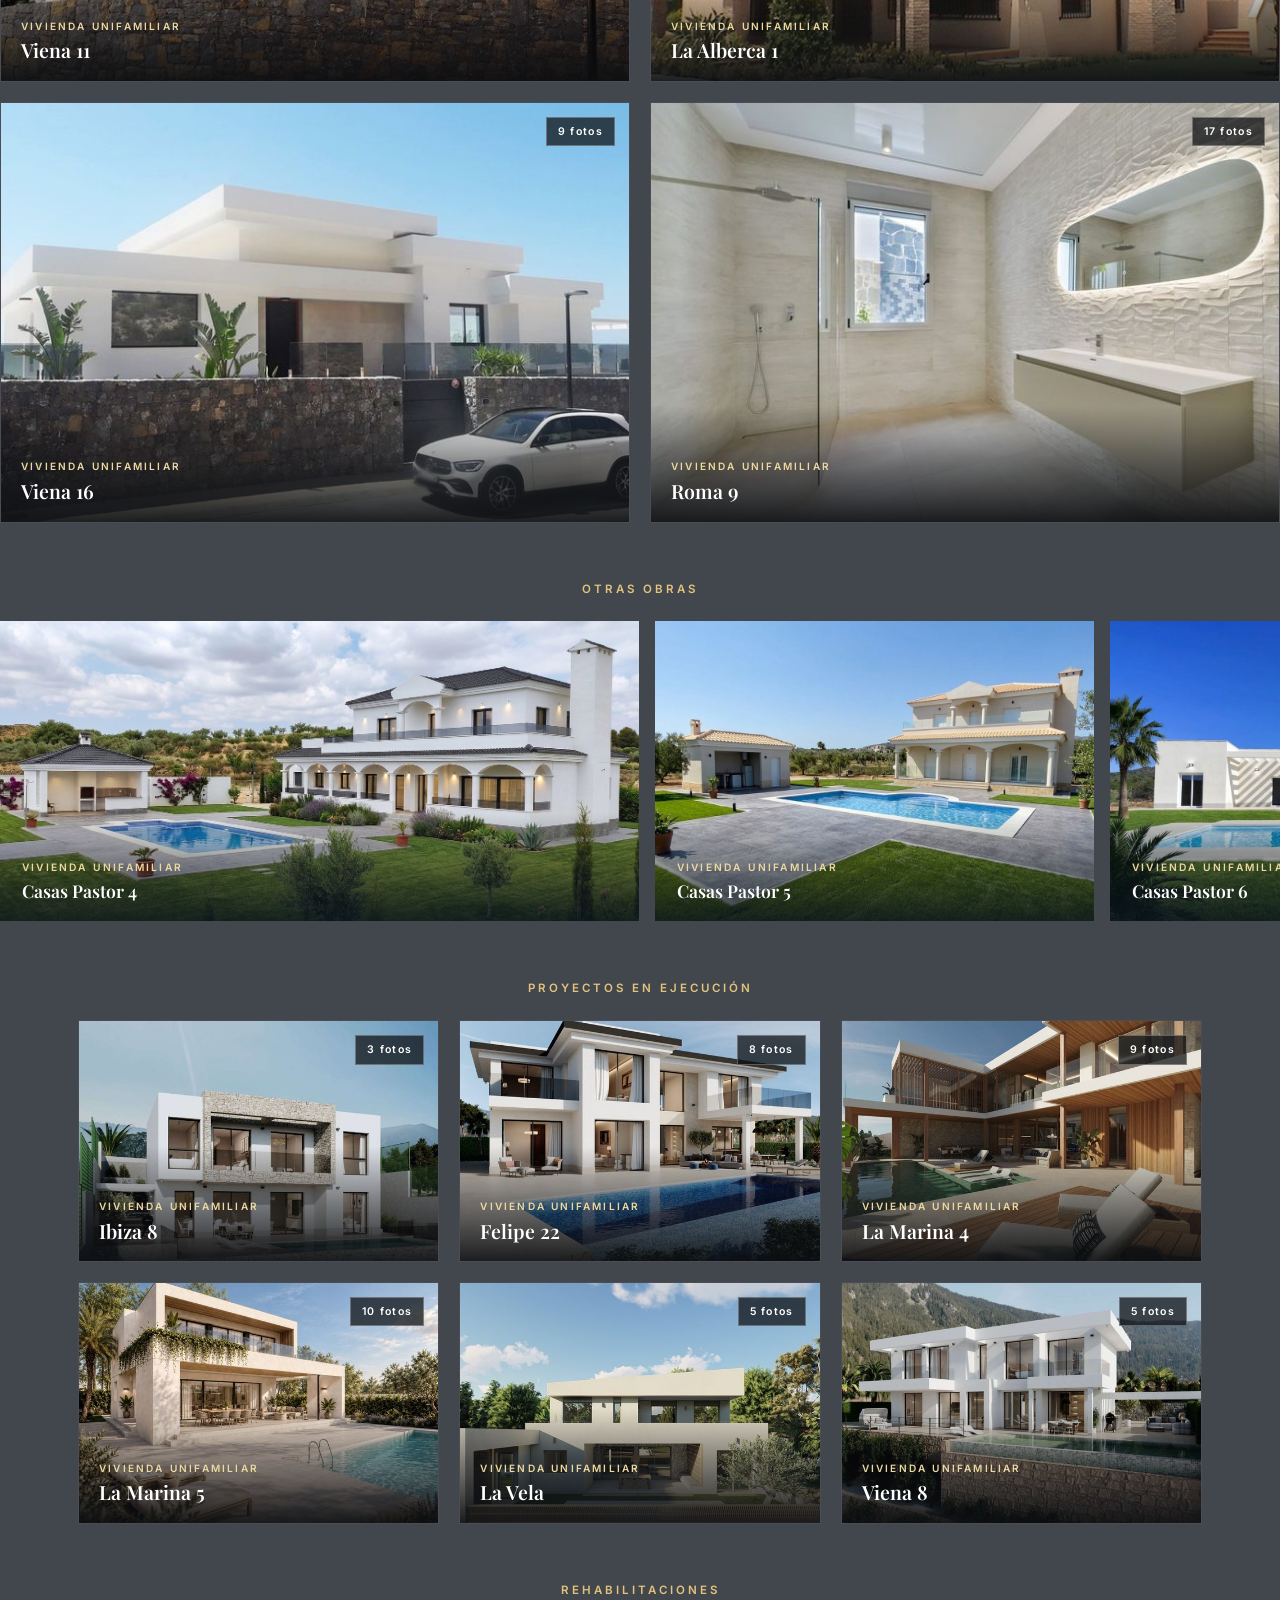
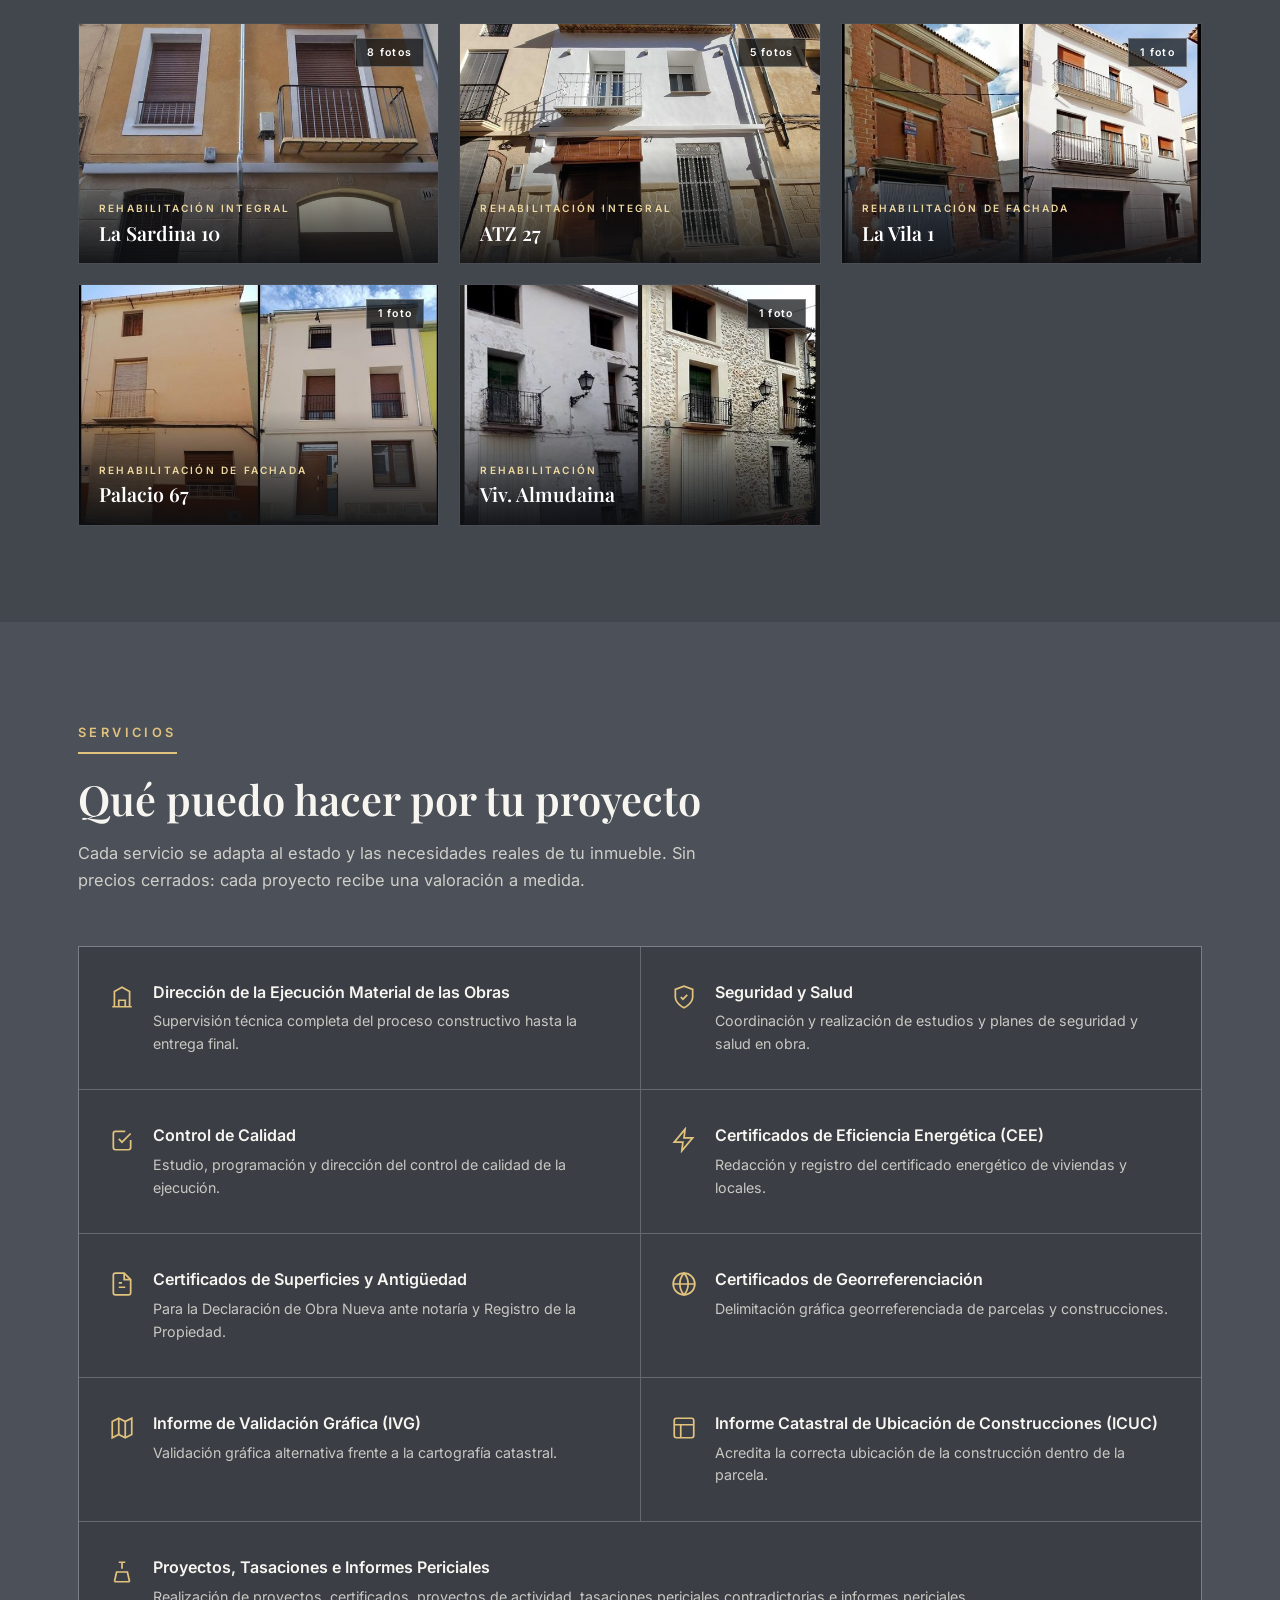
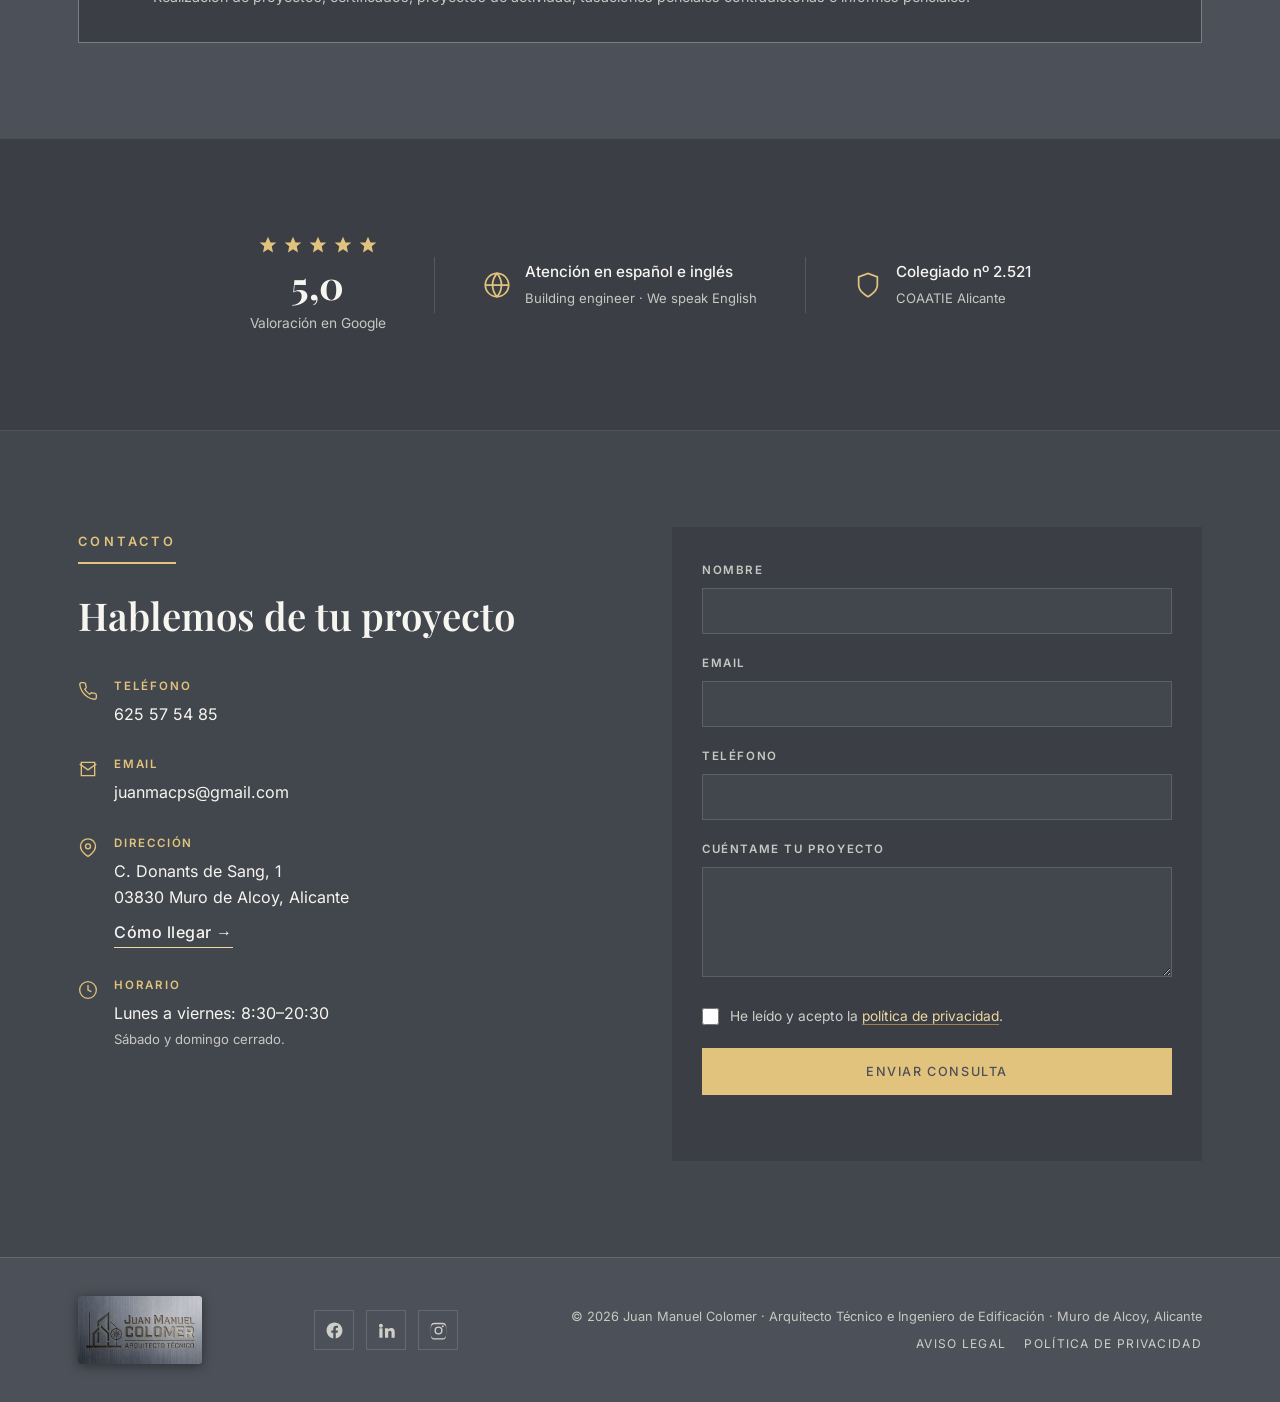
==== commit ec4a49cd: "Aviso legal y politica de privacidad Co-Authored-By: Claude Opus 5 <noreply@anthropic.com>" ====
--- a/index.html
+++ b/index.html
@@ -711,6 +711,13 @@
   .footer-social svg{width:19px;height:19px;fill:currentColor;}
 
   .footer-note{color:var(--grey);font-size:.8rem;}
+  .footer-legal{display:flex;flex-direction:column;align-items:flex-end;gap:7px;text-align:right;}
+  .footer-links{display:flex;gap:18px;flex-wrap:wrap;justify-content:flex-end;}
+  .footer-links a{
+    color:var(--grey-2);font-size:.75rem;letter-spacing:1.3px;text-transform:uppercase;
+    text-decoration:none;border-bottom:1px solid transparent;transition:color .3s, border-color .3s;
+  }
+  .footer-links a:hover,.footer-links a:focus-visible{color:var(--gold);border-bottom-color:var(--gold);}
 
   /* ---------- RESPONSIVE (prioridad vertical / móvil) ---------- */
   @media (max-width:900px){
@@ -774,6 +781,8 @@
     .m-title{font-size:1rem;}
     .rep-wrap{gap:26px;flex-direction:column;}
     .footer-wrap{flex-direction:column;align-items:flex-start;}
+    .footer-legal{align-items:flex-start;text-align:left;}
+    .footer-links{justify-content:flex-start;}
     .formacion{padding:26px 22px;}
     .form-card{padding:26px 20px;}
   }
@@ -1365,7 +1374,7 @@
 
           <label class="form-consent" for="consent">
             <input type="checkbox" id="consent" name="Consentimiento" required>
-            <span>He leído y acepto la <a href="#" class="legal-link">política de privacidad</a>.</span>
+            <span>He leído y acepto la <a href="politica-privacidad.html" class="legal-link" target="_blank" rel="noopener">política de privacidad</a>.</span>
           </label>
 
           <button type="submit" class="form-submit" id="formSubmit">Enviar consulta</button>
@@ -1395,7 +1404,13 @@
         <svg viewBox="0 0 24 24" aria-hidden="true"><path d="M12 2.16c3.2 0 3.58.01 4.85.07 1.17.05 1.8.25 2.23.41.56.22.96.48 1.38.9.42.42.68.82.9 1.38.16.42.36 1.06.41 2.23.06 1.27.07 1.65.07 4.85s-.01 3.58-.07 4.85c-.05 1.17-.25 1.8-.41 2.23-.22.56-.48.96-.9 1.38-.42.42-.82.68-1.38.9-.42.16-1.06.36-2.23.41-1.27.06-1.65.07-4.85.07s-3.58-.01-4.85-.07c-1.17-.05-1.8-.25-2.23-.41-.56-.22-.96-.48-1.38-.9-.42-.42-.68-.82-.9-1.38-.16-.42-.36-1.06-.41-2.23C2.17 15.58 2.16 15.2 2.16 12s.01-3.58.07-4.85c.05-1.17.25-1.8.41-2.23.22-.56.48-.96.9-1.38.42-.42.82-.68 1.38-.9.42-.16 1.06-.36 2.23-.41C8.42 2.17 8.8 2.16 12 2.16zm0 1.98c-3.14 0-3.52.01-4.76.07-1.15.05-1.77.24-2.19.4-.55.22-.94.47-1.35.88-.41.41-.66.8-.88 1.35-.16.42-.35 1.04-.4 2.19-.06 1.24-.07 1.62-.07 4.76s.01 3.52.07 4.76c.05 1.15.24 1.77.4 2.19.22.55.47.94.88 1.35.41.41.8.66 1.35.88.42.16 1.04.35 2.19.4 1.24.06 1.62.07 4.76.07s3.52-.01 4.76-.07c1.15-.05 1.77-.24 2.19-.4.55-.22.94-.47 1.35-.88.41-.41.66-.8.88-1.35.16-.42.35-1.04.4-2.19.06-1.24.07-1.62.07-4.76s-.01-3.52-.07-4.76c-.05-1.15-.24-1.77-.4-2.19-.22-.55-.47-.94-.88-1.35-.41-.41-.8-.66-1.35-.88-.42-.16-1.04-.35-2.19-.4-1.24-.06-1.62-.07-4.76-.07zM12 6.85a5.15 5.15 0 110 10.3 5.15 5.15 0 010-10.3zm0 8.49a3.34 3.34 0 100-6.68 3.34 3.34 0 000 6.68zm6.56-8.69a1.2 1.2 0 11-2.4 0 1.2 1.2 0 012.4 0z"/></svg>
       </a>
     </div>
-    <span class="footer-note">© <span id="year"></span> Juan Manuel Colomer · Arquitecto Técnico e Ingeniero de Edificación · Muro de Alcoy, Alicante</span>
+    <div class="footer-legal">
+      <span class="footer-note">© <span id="year"></span> Juan Manuel Colomer · Arquitecto Técnico e Ingeniero de Edificación · Muro de Alcoy, Alicante</span>
+      <span class="footer-links">
+        <a href="aviso-legal.html">Aviso legal</a>
+        <a href="politica-privacidad.html">Política de privacidad</a>
+      </span>
+    </div>
   </div>
 </footer>
 
